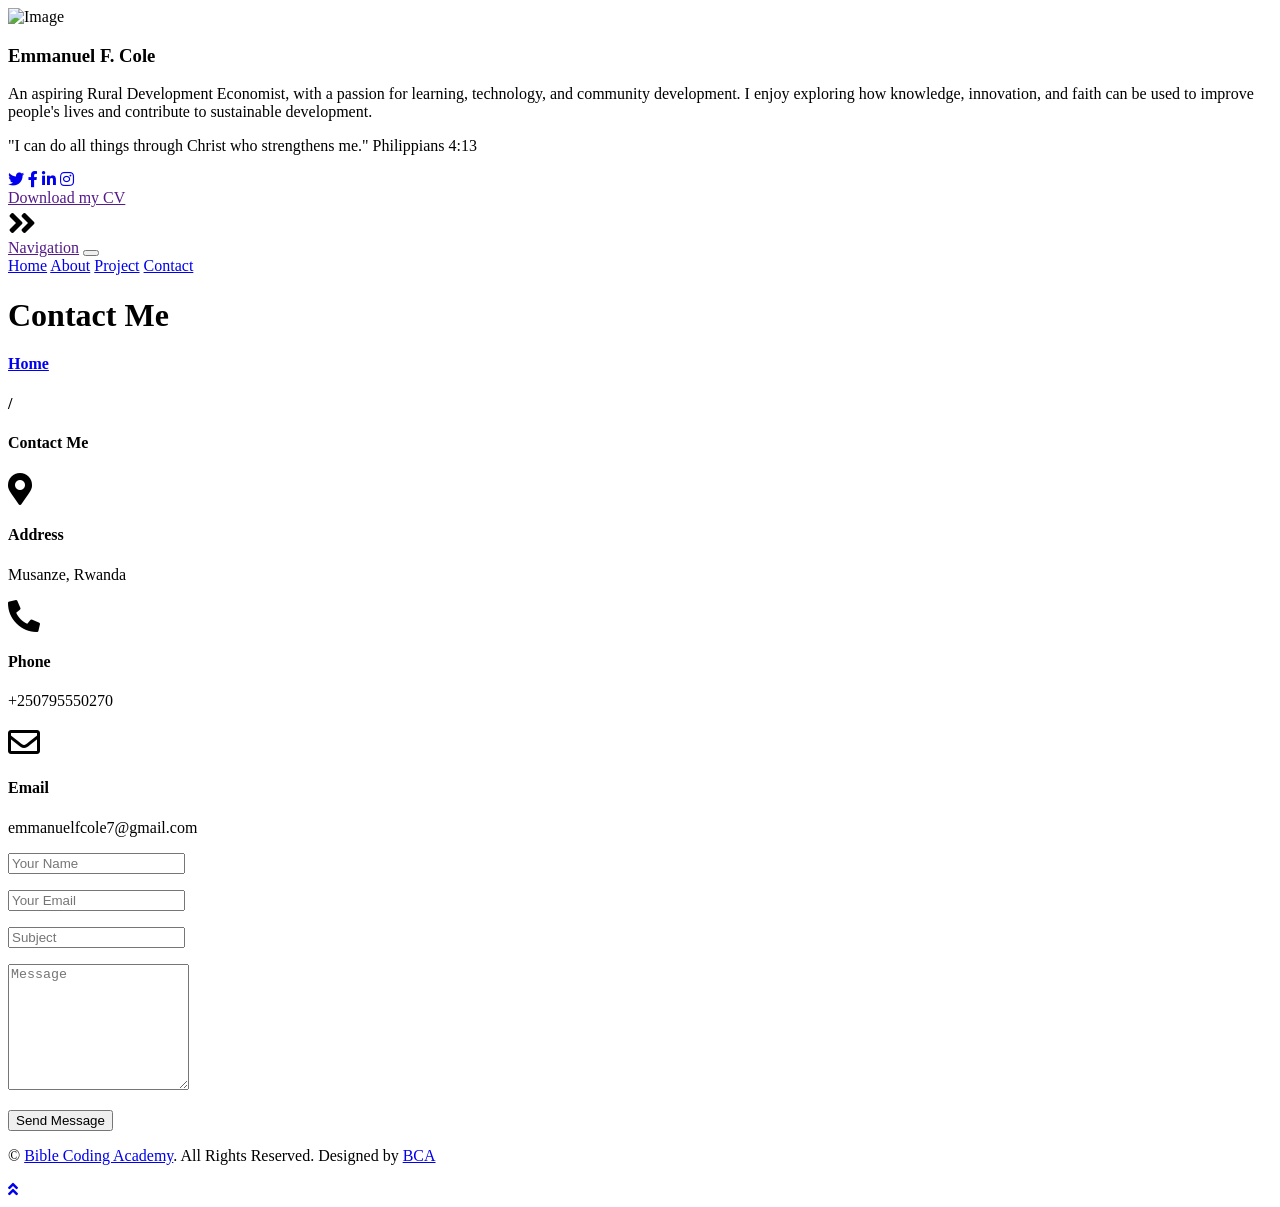
==== contact.html @ 998f14b0 "Add files via upload" ====
<!DOCTYPE html>
<html lang="en">
    <head>
        <meta charset="utf-8">
        <title>Emmanuel F.Cole</title>
        <meta content="width=device-width, initial-scale=1.0" name="viewport">
        <meta content="Free Website Template" name="keywords">
        <meta content="Free Website Template" name="description">

        <!-- Favicon -->
        <link href="img/favicon.ico" rel="icon">

        <!-- Google Fonts -->
        <link href="https://fonts.googleapis.com/css2?family=Open+Sans:300;400;600;700;800&display=swap" rel="stylesheet">

        <!-- Font Awesome -->
        <link href="https://cdnjs.cloudflare.com/ajax/libs/font-awesome/5.10.0/css/all.min.css" rel="stylesheet">

        <!-- Customized Bootstrap Stylesheet -->
        <link href="css/style.css" rel="stylesheet">
    </head>

    <body>
        <div class="wrapper">
            <div class="sidebar">
                <div class="sidebar-text d-flex flex-column h-100 justify-content-center text-center">
                    <img class="mx-auto d-block w-75 bg-primary img-fluid rounded-circle mb-4 p-3" src="img/profile1.png" alt="Image">
                    <h3 class="font-weight-bold">Emmanuel F. Cole </h3>
                    <p class="mb-4">
                        An aspiring Rural Development Economist, with a passion for learning, technology, and community development. 
                        I enjoy exploring how knowledge, innovation, and faith can be used to improve people's lives and contribute to sustainable development.
                    </p>
                    <p>"I can do all things through Christ who strengthens me."  Philippians 4:13</p>
 <div class="d-flex justify-content-center mb-5">
                        <a class="btn btn-outline-primary mr-2" href="#"><i class="fab fa-twitter"></i></a>
                        <a class="btn btn-outline-primary mr-2" href="#"><i class="fab fa-facebook-f"></i></a>
                        <a class="btn btn-outline-primary mr-2" href="#"><i class="fab fa-linkedin-in"></i></a>
                        <a class="btn btn-outline-primary mr-2" href="#"><i class="fab fa-instagram"></i></a>
                    </div>
                    <a href="" class="btn btn-lg btn-block btn-primary mt-auto">Download my CV</a>
                </div>
                <div class="sidebar-icon d-flex flex-column h-100 justify-content-center text-right">
                    <i class="fas fa-2x fa-angle-double-right text-primary"></i>
                </div>
            </div>        
            <div class="content">
            <!-- Navbar Start -->
            <div class="container p-0">
                <nav class="navbar navbar-expand-lg bg-secondary navbar-dark">
                    <a href="" class="navbar-brand d-block d-lg-none">Navigation</a>
                    <button type="button" class="navbar-toggler" data-toggle="collapse" data-target="#navbarCollapse">
                        <span class="navbar-toggler-icon"></span>
                    </button>
                    <div class="collapse navbar-collapse justify-content-between" id="navbarCollapse">
                        <div class="navbar-nav m-auto">
                            <a href="index.html" class="nav-item nav-link" onclick="showSection('Home')">Home</a>
                            <a href="about.html" class="nav-item nav-link active" onclick="showSection('About')">About</a>
                            <a href="project.html" class="nav-item nav-link" onclick="showSection('Project')">Project</a>
                            <a href="contact.html" class="nav-item nav-link" onclick="showSection('Contact')">Contact</a>
                        </div>
                    </div>
                </nav>
            </div>
            <!-- Navbar End -->

            <!-- Page Header Start -->
            <div class="container py-5 px-2 bg-primary">
                <div class="row py-5 px-4">
                    <div class="col-sm-6 text-center text-md-left">
                        <h1 class="mb-3 mb-md-0 text-white text-uppercase font-weight-bold">Contact Me</h1>
                    </div>
                    <div class="col-sm-6 text-center text-md-right">
                        <div class="d-inline-flex pt-2">
                            <h4 class="m-0 text-white"><a class="text-white" href="https://biblecodingacademy.org">Home</a></h4>
                            <h4 class="m-0 text-white px-2">/</h4>
                            <h4 class="m-0 text-white">Contact Me</h4>
                        </div>
                    </div>
                </div>
            </div>
            <!-- Page Header End -->


            <!-- Contact Start -->
            <div class="container bg-white pt-5">
                <div class="row px-3 pb-2">
                    <div class="col-sm-4 text-center mb-3">
                        <i class="fa fa-2x fa-map-marker-alt mb-3 text-primary"></i>
                        <h4 class="font-weight-bold">Address</h4>
                        <p>Musanze, Rwanda</p>
                    </div>
                    <div class="col-sm-4 text-center mb-3">
                        <i class="fa fa-2x fa-phone-alt mb-3 text-primary"></i>
                        <h4 class="font-weight-bold">Phone</h4>
                        <p>+250795550270</p>
                    </div>
                    <div class="col-sm-4 text-center mb-3">
                        <i class="far fa-2x fa-envelope mb-3 text-primary"></i>
                        <h4 class="font-weight-bold">Email</h4>
                        <p>emmanuelfcole7@gmail.com</p>
                    </div>
                </div>
                <div class="col-md-12 pb-5">
                    <div class="contact-form">
                        <div id="success"></div>
                        <form name="sentMessage" id="contactForm" novalidate="novalidate">
                            <div class="control-group">
                                <input type="text" class="form-control" id="name" placeholder="Your Name" required="required" data-validation-required-message="Please enter your name" />
                                <p class="help-block text-danger"></p>
                            </div>
                            <div class="control-group">
                                <input type="email" class="form-control" id="email" placeholder="Your Email" required="required" data-validation-required-message="Please enter your email" />
                                <p class="help-block text-danger"></p>
                            </div>
                            <div class="control-group">
                                <input type="text" class="form-control" id="subject" placeholder="Subject" required="required" data-validation-required-message="Please enter a subject" />
                                <p class="help-block text-danger"></p>
                            </div>
                            <div class="control-group">
                                <textarea class="form-control" rows="8" id="message" placeholder="Message" required="required" data-validation-required-message="Please enter your message"></textarea>
                                <p class="help-block text-danger"></p>
                            </div>
                            <div>
                                <button class="btn btn-primary" type="submit" id="sendMessageButton">Send Message</button>
                            </div>
                        </form>
                    </div>
                </div>
            </div>
            <!-- Contact End -->


                <!-- Footer Start -->
                <div class="container py-4 bg-secondary text-center">
                    <p class="m-0 text-white">
                        &copy; <a class="text-white font-weight-bold" href="https://biblecodingacademy.org">Bible Coding Academy</a>. All Rights Reserved. Designed by <a class="text-white font-weight-bold" href="https://biblecodingacademy.org">BCA</a>
                    </p>
                </div>
                <!-- Footer End -->
        </div>
    </div>

    <!-- Back to Top -->
    <a href="#" class="back-to-top"><i class="fa fa-angle-double-up"></i></a>

    <!-- JavaScript Libraries -->
    <script src="https://code.jquery.com/jquery-3.4.1.min.js"></script>
    <script src="https://stackpath.bootstrapcdn.com/bootstrap/4.4.1/js/bootstrap.bundle.min.js"></script>
    <script src="lib/easing/easing.min.js"></script>
    <script src="lib/waypoints/waypoints.min.js"></script>

    <!-- Contact Javascript File -->
    <script src="mail/jqBootstrapValidation.min.js"></script>
    <script src="mail/contact.js"></script>

    <!-- Template Javascript -->
    <script src="js/main.js"></script>
        <script>
            function showSection(section) {
                alert("You are now opening the " + section + " section.");                
            }
        </script>
</body>
</html>
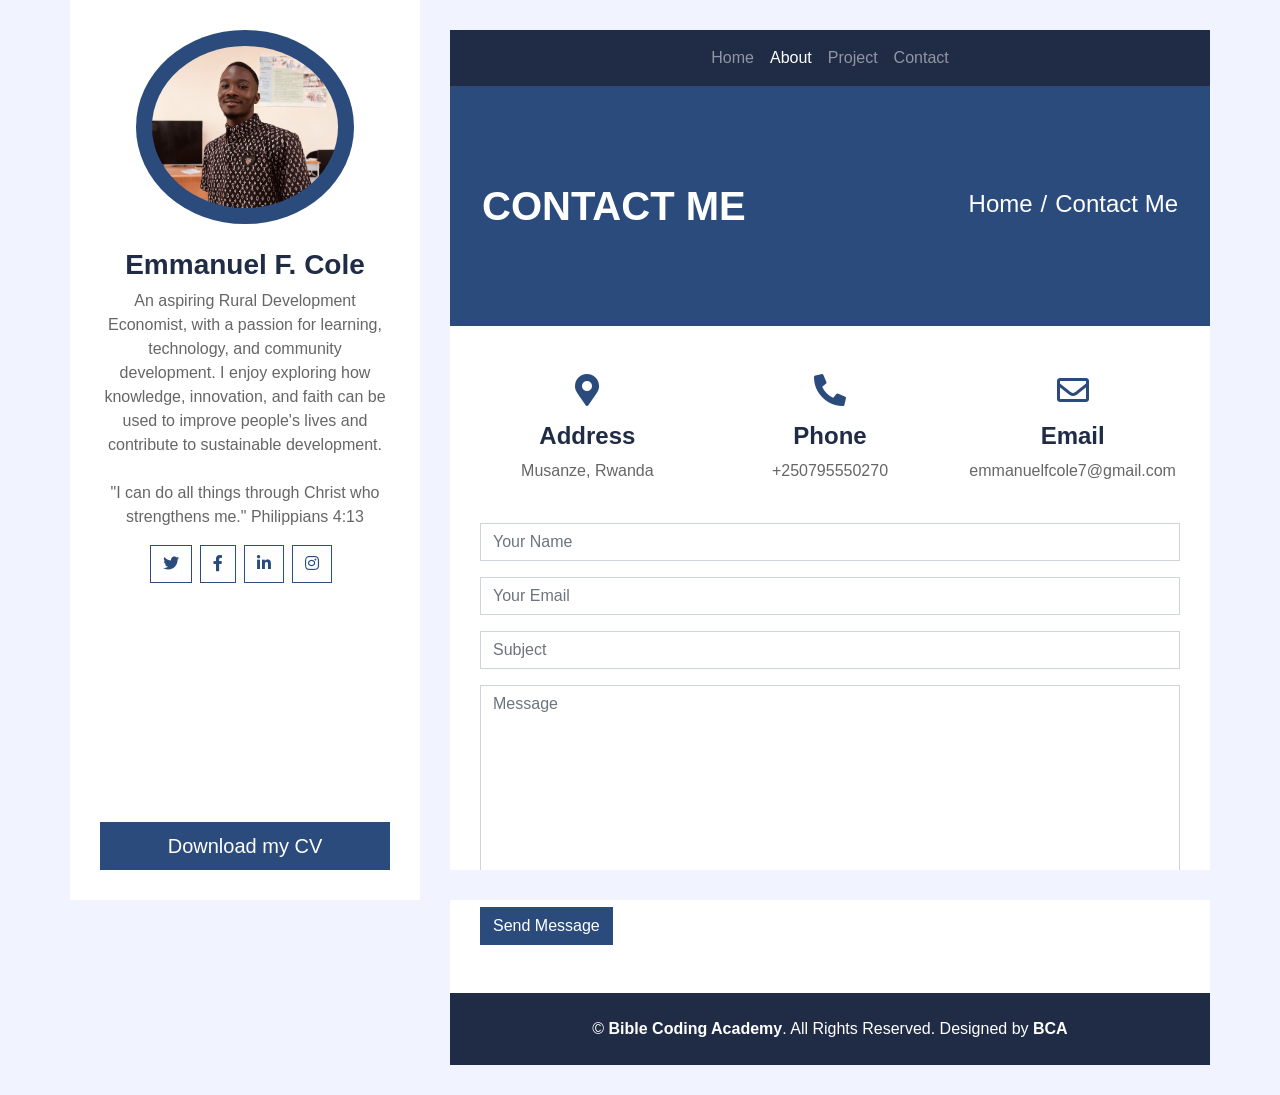
==== commit 915fff5f: "Update contact.html" ====
--- a/contact.html
+++ b/contact.html
@@ -2,7 +2,7 @@
 <html lang="en">
     <head>
         <meta charset="utf-8">
-        <title>Emmanuel F.Cole</title>
+        <title>CONTACT | Emmanuel F.Cole</title>
         <meta content="width=device-width, initial-scale=1.0" name="viewport">
         <meta content="Free Website Template" name="keywords">
         <meta content="Free Website Template" name="description">
@@ -161,4 +161,4 @@
             }
         </script>
 </body>
-</html>+</html>
--- a/css/style.css
+++ b/css/style.css
@@ -0,0 +1,9875 @@
+@charset "UTF-8";
+/******* Bootstrap Theming ********/
+/*!
+ * Bootstrap v4.5.3 (https://getbootstrap.com/)
+ * Copyright 2011-2020 The Bootstrap Authors
+ * Copyright 2011-2020 Twitter, Inc.
+ * Licensed under MIT (https://github.com/twbs/bootstrap/blob/main/LICENSE)
+ */
+:root {
+  --blue: #007bff;
+  --indigo: #6610f2;
+  --purple: #6f42c1;
+  --pink: #e83e8c;
+  --red: #dc3545;
+  --orange: #fd7e14;
+  --yellow: #ffc107;
+  --green: #28a745;
+  --teal: #20c997;
+  --cyan: #17a2b8;
+  --white: #fff;
+  --gray: #6c757d;
+  --gray-dark: #343a40;
+  --primary: #2A4B7C;
+  --secondary: #202C45;
+  --success: #28a745;
+  --info: #17a2b8;
+  --warning: #ffc107;
+  --danger: #dc3545;
+  --light: #f1f3ff;
+  --dark: #343a40;
+  --breakpoint-xs: 0;
+  --breakpoint-sm: 576px;
+  --breakpoint-md: 768px;
+  --breakpoint-lg: 992px;
+  --breakpoint-xl: 1200px;
+  --font-family-sans-serif: -apple-system, BlinkMacSystemFont, "Segoe UI", Roboto, "Helvetica Neue", Arial, "Noto Sans", sans-serif, "Apple Color Emoji", "Segoe UI Emoji", "Segoe UI Symbol", "Noto Color Emoji";
+  --font-family-monospace: SFMono-Regular, Menlo, Monaco, Consolas, "Liberation Mono", "Courier New", monospace;
+}
+
+*,
+*::before,
+*::after {
+  box-sizing: border-box;
+}
+
+html {
+  font-family: sans-serif;
+  line-height: 1.15;
+  -webkit-text-size-adjust: 100%;
+  -webkit-tap-highlight-color: rgba(0, 0, 0, 0);
+}
+
+article, aside, figcaption, figure, footer, header, hgroup, main, nav, section {
+  display: block;
+}
+
+body {
+  margin: 0;
+  font-family: "Open Sans", sans-serif;
+  font-size: 1rem;
+  font-weight: 400;
+  line-height: 1.5;
+  color: #666666;
+  text-align: left;
+  background-color: #f1f3ff;
+}
+
+[tabindex="-1"]:focus:not(:focus-visible) {
+  outline: 0 !important;
+}
+
+hr {
+  box-sizing: content-box;
+  height: 0;
+  overflow: visible;
+}
+
+h1, h2, h3, h4, h5, h6 {
+  margin-top: 0;
+  margin-bottom: 0.5rem;
+}
+
+p {
+  margin-top: 0;
+  margin-bottom: 1rem;
+}
+
+abbr[title],
+abbr[data-original-title] {
+  text-decoration: underline;
+  text-decoration: underline dotted;
+  cursor: help;
+  border-bottom: 0;
+  text-decoration-skip-ink: none;
+}
+
+address {
+  margin-bottom: 1rem;
+  font-style: normal;
+  line-height: inherit;
+}
+
+ol,
+ul,
+dl {
+  margin-top: 0;
+  margin-bottom: 1rem;
+}
+
+ol ol,
+ul ul,
+ol ul,
+ul ol {
+  margin-bottom: 0;
+}
+
+dt {
+  font-weight: 700;
+}
+
+dd {
+  margin-bottom: 0.5rem;
+  margin-left: 0;
+}
+
+blockquote {
+  margin: 0 0 1rem;
+}
+
+b,
+strong {
+  font-weight: bolder;
+}
+
+small {
+  font-size: 80%;
+}
+
+sub,
+sup {
+  position: relative;
+  font-size: 75%;
+  line-height: 0;
+  vertical-align: baseline;
+}
+
+sub {
+  bottom: -0.25em;
+}
+
+sup {
+  top: -0.5em;
+}
+
+a {
+  color: #2A4B7C;
+  text-decoration: none;
+  background-color: transparent;
+}
+a:hover {
+  color: #172843;
+  text-decoration: underline;
+}
+
+a:not([href]):not([class]) {
+  color: inherit;
+  text-decoration: none;
+}
+a:not([href]):not([class]):hover {
+  color: inherit;
+  text-decoration: none;
+}
+
+pre,
+code,
+kbd,
+samp {
+  font-family: SFMono-Regular, Menlo, Monaco, Consolas, "Liberation Mono", "Courier New", monospace;
+  font-size: 1em;
+}
+
+pre {
+  margin-top: 0;
+  margin-bottom: 1rem;
+  overflow: auto;
+  -ms-overflow-style: scrollbar;
+}
+
+figure {
+  margin: 0 0 1rem;
+}
+
+img {
+  vertical-align: middle;
+  border-style: none;
+}
+
+svg {
+  overflow: hidden;
+  vertical-align: middle;
+}
+
+table {
+  border-collapse: collapse;
+}
+
+caption {
+  padding-top: 0.75rem;
+  padding-bottom: 0.75rem;
+  color: #6c757d;
+  text-align: left;
+  caption-side: bottom;
+}
+
+th {
+  text-align: inherit;
+  text-align: -webkit-match-parent;
+}
+
+label {
+  display: inline-block;
+  margin-bottom: 0.5rem;
+}
+
+button {
+  border-radius: 0;
+}
+
+button:focus {
+  outline: 1px dotted;
+  outline: 5px auto -webkit-focus-ring-color;
+}
+
+input,
+button,
+select,
+optgroup,
+textarea {
+  margin: 0;
+  font-family: inherit;
+  font-size: inherit;
+  line-height: inherit;
+}
+
+button,
+input {
+  overflow: visible;
+}
+
+button,
+select {
+  text-transform: none;
+}
+
+[role=button] {
+  cursor: pointer;
+}
+
+select {
+  word-wrap: normal;
+}
+
+button,
+[type=button],
+[type=reset],
+[type=submit] {
+  -webkit-appearance: button;
+}
+
+button:not(:disabled),
+[type=button]:not(:disabled),
+[type=reset]:not(:disabled),
+[type=submit]:not(:disabled) {
+  cursor: pointer;
+}
+
+button::-moz-focus-inner,
+[type=button]::-moz-focus-inner,
+[type=reset]::-moz-focus-inner,
+[type=submit]::-moz-focus-inner {
+  padding: 0;
+  border-style: none;
+}
+
+input[type=radio],
+input[type=checkbox] {
+  box-sizing: border-box;
+  padding: 0;
+}
+
+textarea {
+  overflow: auto;
+  resize: vertical;
+}
+
+fieldset {
+  min-width: 0;
+  padding: 0;
+  margin: 0;
+  border: 0;
+}
+
+legend {
+  display: block;
+  width: 100%;
+  max-width: 100%;
+  padding: 0;
+  margin-bottom: 0.5rem;
+  font-size: 1.5rem;
+  line-height: inherit;
+  color: inherit;
+  white-space: normal;
+}
+
+progress {
+  vertical-align: baseline;
+}
+
+[type=number]::-webkit-inner-spin-button,
+[type=number]::-webkit-outer-spin-button {
+  height: auto;
+}
+
+[type=search] {
+  outline-offset: -2px;
+  -webkit-appearance: none;
+}
+
+[type=search]::-webkit-search-decoration {
+  -webkit-appearance: none;
+}
+
+::-webkit-file-upload-button {
+  font: inherit;
+  -webkit-appearance: button;
+}
+
+output {
+  display: inline-block;
+}
+
+summary {
+  display: list-item;
+  cursor: pointer;
+}
+
+template {
+  display: none;
+}
+
+[hidden] {
+  display: none !important;
+}
+
+h1, h2, h3, h4, h5, h6,
+.h1, .h2, .h3, .h4, .h5, .h6 {
+  margin-bottom: 0.5rem;
+  font-weight: 500;
+  line-height: 1.2;
+  color: #202C45;
+}
+
+h1, .h1 {
+  font-size: 2.5rem;
+}
+
+h2, .h2 {
+  font-size: 2rem;
+}
+
+h3, .h3 {
+  font-size: 1.75rem;
+}
+
+h4, .h4 {
+  font-size: 1.5rem;
+}
+
+h5, .h5 {
+  font-size: 1.25rem;
+}
+
+h6, .h6 {
+  font-size: 1rem;
+}
+
+.lead {
+  font-size: 1.25rem;
+  font-weight: 300;
+}
+
+.display-1 {
+  font-size: 6rem;
+  font-weight: 300;
+  line-height: 1.2;
+}
+
+.display-2 {
+  font-size: 5.5rem;
+  font-weight: 300;
+  line-height: 1.2;
+}
+
+.display-3 {
+  font-size: 4.5rem;
+  font-weight: 300;
+  line-height: 1.2;
+}
+
+.display-4 {
+  font-size: 3.5rem;
+  font-weight: 300;
+  line-height: 1.2;
+}
+
+hr {
+  margin-top: 1rem;
+  margin-bottom: 1rem;
+  border: 0;
+  border-top: 1px solid rgba(0, 0, 0, 0.1);
+}
+
+small,
+.small {
+  font-size: 80%;
+  font-weight: 400;
+}
+
+mark,
+.mark {
+  padding: 0.2em;
+  background-color: #fcf8e3;
+}
+
+.list-unstyled {
+  padding-left: 0;
+  list-style: none;
+}
+
+.list-inline {
+  padding-left: 0;
+  list-style: none;
+}
+
+.list-inline-item {
+  display: inline-block;
+}
+.list-inline-item:not(:last-child) {
+  margin-right: 0.5rem;
+}
+
+.initialism {
+  font-size: 90%;
+  text-transform: uppercase;
+}
+
+.blockquote {
+  margin-bottom: 1rem;
+  font-size: 1.25rem;
+}
+
+.blockquote-footer {
+  display: block;
+  font-size: 80%;
+  color: #6c757d;
+}
+.blockquote-footer::before {
+  content: "— ";
+}
+
+.img-fluid {
+  max-width: 100%;
+  height: auto;
+}
+
+.img-thumbnail {
+  padding: 0.25rem;
+  background-color: #f1f3ff;
+  border: 1px solid #dee2e6;
+  max-width: 100%;
+  height: auto;
+}
+
+.figure {
+  display: inline-block;
+}
+
+.figure-img {
+  margin-bottom: 0.5rem;
+  line-height: 1;
+}
+
+.figure-caption {
+  font-size: 90%;
+  color: #6c757d;
+}
+
+code {
+  font-size: 87.5%;
+  color: #e83e8c;
+  word-wrap: break-word;
+}
+a > code {
+  color: inherit;
+}
+
+kbd {
+  padding: 0.2rem 0.4rem;
+  font-size: 87.5%;
+  color: #fff;
+  background-color: #212529;
+}
+kbd kbd {
+  padding: 0;
+  font-size: 100%;
+  font-weight: 700;
+}
+
+pre {
+  display: block;
+  font-size: 87.5%;
+  color: #212529;
+}
+pre code {
+  font-size: inherit;
+  color: inherit;
+  word-break: normal;
+}
+
+.pre-scrollable {
+  max-height: 340px;
+  overflow-y: scroll;
+}
+
+.container,
+.container-fluid,
+.container-xl,
+.container-lg,
+.container-md,
+.container-sm {
+  width: 100%;
+  padding-right: 15px;
+  padding-left: 15px;
+  margin-right: auto;
+  margin-left: auto;
+}
+
+@media (min-width: 576px) {
+  .container-sm, .container {
+    max-width: 540px;
+  }
+}
+@media (min-width: 768px) {
+  .container-md, .container-sm, .container {
+    max-width: 720px;
+  }
+}
+@media (min-width: 992px) {
+  .container-lg, .container-md, .container-sm, .container {
+    max-width: 960px;
+  }
+}
+@media (min-width: 1200px) {
+  .container-xl, .container-lg, .container-md, .container-sm, .container {
+    max-width: 1140px;
+  }
+}
+.row {
+  display: flex;
+  flex-wrap: wrap;
+  margin-right: -15px;
+  margin-left: -15px;
+}
+
+.no-gutters {
+  margin-right: 0;
+  margin-left: 0;
+}
+.no-gutters > .col,
+.no-gutters > [class*=col-] {
+  padding-right: 0;
+  padding-left: 0;
+}
+
+.col-xl,
+.col-xl-auto, .col-xl-12, .col-xl-11, .col-xl-10, .col-xl-9, .col-xl-8, .col-xl-7, .col-xl-6, .col-xl-5, .col-xl-4, .col-xl-3, .col-xl-2, .col-xl-1, .col-lg,
+.col-lg-auto, .col-lg-12, .col-lg-11, .col-lg-10, .col-lg-9, .col-lg-8, .col-lg-7, .col-lg-6, .col-lg-5, .col-lg-4, .col-lg-3, .col-lg-2, .col-lg-1, .col-md,
+.col-md-auto, .col-md-12, .col-md-11, .col-md-10, .col-md-9, .col-md-8, .col-md-7, .col-md-6, .col-md-5, .col-md-4, .col-md-3, .col-md-2, .col-md-1, .col-sm,
+.col-sm-auto, .col-sm-12, .col-sm-11, .col-sm-10, .col-sm-9, .col-sm-8, .col-sm-7, .col-sm-6, .col-sm-5, .col-sm-4, .col-sm-3, .col-sm-2, .col-sm-1, .col,
+.col-auto, .col-12, .col-11, .col-10, .col-9, .col-8, .col-7, .col-6, .col-5, .col-4, .col-3, .col-2, .col-1 {
+  position: relative;
+  width: 100%;
+  padding-right: 15px;
+  padding-left: 15px;
+}
+
+.col {
+  flex-basis: 0;
+  flex-grow: 1;
+  max-width: 100%;
+}
+
+.row-cols-1 > * {
+  flex: 0 0 100%;
+  max-width: 100%;
+}
+
+.row-cols-2 > * {
+  flex: 0 0 50%;
+  max-width: 50%;
+}
+
+.row-cols-3 > * {
+  flex: 0 0 33.3333333333%;
+  max-width: 33.3333333333%;
+}
+
+.row-cols-4 > * {
+  flex: 0 0 25%;
+  max-width: 25%;
+}
+
+.row-cols-5 > * {
+  flex: 0 0 20%;
+  max-width: 20%;
+}
+
+.row-cols-6 > * {
+  flex: 0 0 16.6666666667%;
+  max-width: 16.6666666667%;
+}
+
+.col-auto {
+  flex: 0 0 auto;
+  width: auto;
+  max-width: 100%;
+}
+
+.col-1 {
+  flex: 0 0 8.3333333333%;
+  max-width: 8.3333333333%;
+}
+
+.col-2 {
+  flex: 0 0 16.6666666667%;
+  max-width: 16.6666666667%;
+}
+
+.col-3 {
+  flex: 0 0 25%;
+  max-width: 25%;
+}
+
+.col-4 {
+  flex: 0 0 33.3333333333%;
+  max-width: 33.3333333333%;
+}
+
+.col-5 {
+  flex: 0 0 41.6666666667%;
+  max-width: 41.6666666667%;
+}
+
+.col-6 {
+  flex: 0 0 50%;
+  max-width: 50%;
+}
+
+.col-7 {
+  flex: 0 0 58.3333333333%;
+  max-width: 58.3333333333%;
+}
+
+.col-8 {
+  flex: 0 0 66.6666666667%;
+  max-width: 66.6666666667%;
+}
+
+.col-9 {
+  flex: 0 0 75%;
+  max-width: 75%;
+}
+
+.col-10 {
+  flex: 0 0 83.3333333333%;
+  max-width: 83.3333333333%;
+}
+
+.col-11 {
+  flex: 0 0 91.6666666667%;
+  max-width: 91.6666666667%;
+}
+
+.col-12 {
+  flex: 0 0 100%;
+  max-width: 100%;
+}
+
+.order-first {
+  order: -1;
+}
+
+.order-last {
+  order: 13;
+}
+
+.order-0 {
+  order: 0;
+}
+
+.order-1 {
+  order: 1;
+}
+
+.order-2 {
+  order: 2;
+}
+
+.order-3 {
+  order: 3;
+}
+
+.order-4 {
+  order: 4;
+}
+
+.order-5 {
+  order: 5;
+}
+
+.order-6 {
+  order: 6;
+}
+
+.order-7 {
+  order: 7;
+}
+
+.order-8 {
+  order: 8;
+}
+
+.order-9 {
+  order: 9;
+}
+
+.order-10 {
+  order: 10;
+}
+
+.order-11 {
+  order: 11;
+}
+
+.order-12 {
+  order: 12;
+}
+
+.offset-1 {
+  margin-left: 8.3333333333%;
+}
+
+.offset-2 {
+  margin-left: 16.6666666667%;
+}
+
+.offset-3 {
+  margin-left: 25%;
+}
+
+.offset-4 {
+  margin-left: 33.3333333333%;
+}
+
+.offset-5 {
+  margin-left: 41.6666666667%;
+}
+
+.offset-6 {
+  margin-left: 50%;
+}
+
+.offset-7 {
+  margin-left: 58.3333333333%;
+}
+
+.offset-8 {
+  margin-left: 66.6666666667%;
+}
+
+.offset-9 {
+  margin-left: 75%;
+}
+
+.offset-10 {
+  margin-left: 83.3333333333%;
+}
+
+.offset-11 {
+  margin-left: 91.6666666667%;
+}
+
+@media (min-width: 576px) {
+  .col-sm {
+    flex-basis: 0;
+    flex-grow: 1;
+    max-width: 100%;
+  }
+
+  .row-cols-sm-1 > * {
+    flex: 0 0 100%;
+    max-width: 100%;
+  }
+
+  .row-cols-sm-2 > * {
+    flex: 0 0 50%;
+    max-width: 50%;
+  }
+
+  .row-cols-sm-3 > * {
+    flex: 0 0 33.3333333333%;
+    max-width: 33.3333333333%;
+  }
+
+  .row-cols-sm-4 > * {
+    flex: 0 0 25%;
+    max-width: 25%;
+  }
+
+  .row-cols-sm-5 > * {
+    flex: 0 0 20%;
+    max-width: 20%;
+  }
+
+  .row-cols-sm-6 > * {
+    flex: 0 0 16.6666666667%;
+    max-width: 16.6666666667%;
+  }
+
+  .col-sm-auto {
+    flex: 0 0 auto;
+    width: auto;
+    max-width: 100%;
+  }
+
+  .col-sm-1 {
+    flex: 0 0 8.3333333333%;
+    max-width: 8.3333333333%;
+  }
+
+  .col-sm-2 {
+    flex: 0 0 16.6666666667%;
+    max-width: 16.6666666667%;
+  }
+
+  .col-sm-3 {
+    flex: 0 0 25%;
+    max-width: 25%;
+  }
+
+  .col-sm-4 {
+    flex: 0 0 33.3333333333%;
+    max-width: 33.3333333333%;
+  }
+
+  .col-sm-5 {
+    flex: 0 0 41.6666666667%;
+    max-width: 41.6666666667%;
+  }
+
+  .col-sm-6 {
+    flex: 0 0 50%;
+    max-width: 50%;
+  }
+
+  .col-sm-7 {
+    flex: 0 0 58.3333333333%;
+    max-width: 58.3333333333%;
+  }
+
+  .col-sm-8 {
+    flex: 0 0 66.6666666667%;
+    max-width: 66.6666666667%;
+  }
+
+  .col-sm-9 {
+    flex: 0 0 75%;
+    max-width: 75%;
+  }
+
+  .col-sm-10 {
+    flex: 0 0 83.3333333333%;
+    max-width: 83.3333333333%;
+  }
+
+  .col-sm-11 {
+    flex: 0 0 91.6666666667%;
+    max-width: 91.6666666667%;
+  }
+
+  .col-sm-12 {
+    flex: 0 0 100%;
+    max-width: 100%;
+  }
+
+  .order-sm-first {
+    order: -1;
+  }
+
+  .order-sm-last {
+    order: 13;
+  }
+
+  .order-sm-0 {
+    order: 0;
+  }
+
+  .order-sm-1 {
+    order: 1;
+  }
+
+  .order-sm-2 {
+    order: 2;
+  }
+
+  .order-sm-3 {
+    order: 3;
+  }
+
+  .order-sm-4 {
+    order: 4;
+  }
+
+  .order-sm-5 {
+    order: 5;
+  }
+
+  .order-sm-6 {
+    order: 6;
+  }
+
+  .order-sm-7 {
+    order: 7;
+  }
+
+  .order-sm-8 {
+    order: 8;
+  }
+
+  .order-sm-9 {
+    order: 9;
+  }
+
+  .order-sm-10 {
+    order: 10;
+  }
+
+  .order-sm-11 {
+    order: 11;
+  }
+
+  .order-sm-12 {
+    order: 12;
+  }
+
+  .offset-sm-0 {
+    margin-left: 0;
+  }
+
+  .offset-sm-1 {
+    margin-left: 8.3333333333%;
+  }
+
+  .offset-sm-2 {
+    margin-left: 16.6666666667%;
+  }
+
+  .offset-sm-3 {
+    margin-left: 25%;
+  }
+
+  .offset-sm-4 {
+    margin-left: 33.3333333333%;
+  }
+
+  .offset-sm-5 {
+    margin-left: 41.6666666667%;
+  }
+
+  .offset-sm-6 {
+    margin-left: 50%;
+  }
+
+  .offset-sm-7 {
+    margin-left: 58.3333333333%;
+  }
+
+  .offset-sm-8 {
+    margin-left: 66.6666666667%;
+  }
+
+  .offset-sm-9 {
+    margin-left: 75%;
+  }
+
+  .offset-sm-10 {
+    margin-left: 83.3333333333%;
+  }
+
+  .offset-sm-11 {
+    margin-left: 91.6666666667%;
+  }
+}
+@media (min-width: 768px) {
+  .col-md {
+    flex-basis: 0;
+    flex-grow: 1;
+    max-width: 100%;
+  }
+
+  .row-cols-md-1 > * {
+    flex: 0 0 100%;
+    max-width: 100%;
+  }
+
+  .row-cols-md-2 > * {
+    flex: 0 0 50%;
+    max-width: 50%;
+  }
+
+  .row-cols-md-3 > * {
+    flex: 0 0 33.3333333333%;
+    max-width: 33.3333333333%;
+  }
+
+  .row-cols-md-4 > * {
+    flex: 0 0 25%;
+    max-width: 25%;
+  }
+
+  .row-cols-md-5 > * {
+    flex: 0 0 20%;
+    max-width: 20%;
+  }
+
+  .row-cols-md-6 > * {
+    flex: 0 0 16.6666666667%;
+    max-width: 16.6666666667%;
+  }
+
+  .col-md-auto {
+    flex: 0 0 auto;
+    width: auto;
+    max-width: 100%;
+  }
+
+  .col-md-1 {
+    flex: 0 0 8.3333333333%;
+    max-width: 8.3333333333%;
+  }
+
+  .col-md-2 {
+    flex: 0 0 16.6666666667%;
+    max-width: 16.6666666667%;
+  }
+
+  .col-md-3 {
+    flex: 0 0 25%;
+    max-width: 25%;
+  }
+
+  .col-md-4 {
+    flex: 0 0 33.3333333333%;
+    max-width: 33.3333333333%;
+  }
+
+  .col-md-5 {
+    flex: 0 0 41.6666666667%;
+    max-width: 41.6666666667%;
+  }
+
+  .col-md-6 {
+    flex: 0 0 50%;
+    max-width: 50%;
+  }
+
+  .col-md-7 {
+    flex: 0 0 58.3333333333%;
+    max-width: 58.3333333333%;
+  }
+
+  .col-md-8 {
+    flex: 0 0 66.6666666667%;
+    max-width: 66.6666666667%;
+  }
+
+  .col-md-9 {
+    flex: 0 0 75%;
+    max-width: 75%;
+  }
+
+  .col-md-10 {
+    flex: 0 0 83.3333333333%;
+    max-width: 83.3333333333%;
+  }
+
+  .col-md-11 {
+    flex: 0 0 91.6666666667%;
+    max-width: 91.6666666667%;
+  }
+
+  .col-md-12 {
+    flex: 0 0 100%;
+    max-width: 100%;
+  }
+
+  .order-md-first {
+    order: -1;
+  }
+
+  .order-md-last {
+    order: 13;
+  }
+
+  .order-md-0 {
+    order: 0;
+  }
+
+  .order-md-1 {
+    order: 1;
+  }
+
+  .order-md-2 {
+    order: 2;
+  }
+
+  .order-md-3 {
+    order: 3;
+  }
+
+  .order-md-4 {
+    order: 4;
+  }
+
+  .order-md-5 {
+    order: 5;
+  }
+
+  .order-md-6 {
+    order: 6;
+  }
+
+  .order-md-7 {
+    order: 7;
+  }
+
+  .order-md-8 {
+    order: 8;
+  }
+
+  .order-md-9 {
+    order: 9;
+  }
+
+  .order-md-10 {
+    order: 10;
+  }
+
+  .order-md-11 {
+    order: 11;
+  }
+
+  .order-md-12 {
+    order: 12;
+  }
+
+  .offset-md-0 {
+    margin-left: 0;
+  }
+
+  .offset-md-1 {
+    margin-left: 8.3333333333%;
+  }
+
+  .offset-md-2 {
+    margin-left: 16.6666666667%;
+  }
+
+  .offset-md-3 {
+    margin-left: 25%;
+  }
+
+  .offset-md-4 {
+    margin-left: 33.3333333333%;
+  }
+
+  .offset-md-5 {
+    margin-left: 41.6666666667%;
+  }
+
+  .offset-md-6 {
+    margin-left: 50%;
+  }
+
+  .offset-md-7 {
+    margin-left: 58.3333333333%;
+  }
+
+  .offset-md-8 {
+    margin-left: 66.6666666667%;
+  }
+
+  .offset-md-9 {
+    margin-left: 75%;
+  }
+
+  .offset-md-10 {
+    margin-left: 83.3333333333%;
+  }
+
+  .offset-md-11 {
+    margin-left: 91.6666666667%;
+  }
+}
+@media (min-width: 992px) {
+  .col-lg {
+    flex-basis: 0;
+    flex-grow: 1;
+    max-width: 100%;
+  }
+
+  .row-cols-lg-1 > * {
+    flex: 0 0 100%;
+    max-width: 100%;
+  }
+
+  .row-cols-lg-2 > * {
+    flex: 0 0 50%;
+    max-width: 50%;
+  }
+
+  .row-cols-lg-3 > * {
+    flex: 0 0 33.3333333333%;
+    max-width: 33.3333333333%;
+  }
+
+  .row-cols-lg-4 > * {
+    flex: 0 0 25%;
+    max-width: 25%;
+  }
+
+  .row-cols-lg-5 > * {
+    flex: 0 0 20%;
+    max-width: 20%;
+  }
+
+  .row-cols-lg-6 > * {
+    flex: 0 0 16.6666666667%;
+    max-width: 16.6666666667%;
+  }
+
+  .col-lg-auto {
+    flex: 0 0 auto;
+    width: auto;
+    max-width: 100%;
+  }
+
+  .col-lg-1 {
+    flex: 0 0 8.3333333333%;
+    max-width: 8.3333333333%;
+  }
+
+  .col-lg-2 {
+    flex: 0 0 16.6666666667%;
+    max-width: 16.6666666667%;
+  }
+
+  .col-lg-3 {
+    flex: 0 0 25%;
+    max-width: 25%;
+  }
+
+  .col-lg-4 {
+    flex: 0 0 33.3333333333%;
+    max-width: 33.3333333333%;
+  }
+
+  .col-lg-5 {
+    flex: 0 0 41.6666666667%;
+    max-width: 41.6666666667%;
+  }
+
+  .col-lg-6 {
+    flex: 0 0 50%;
+    max-width: 50%;
+  }
+
+  .col-lg-7 {
+    flex: 0 0 58.3333333333%;
+    max-width: 58.3333333333%;
+  }
+
+  .col-lg-8 {
+    flex: 0 0 66.6666666667%;
+    max-width: 66.6666666667%;
+  }
+
+  .col-lg-9 {
+    flex: 0 0 75%;
+    max-width: 75%;
+  }
+
+  .col-lg-10 {
+    flex: 0 0 83.3333333333%;
+    max-width: 83.3333333333%;
+  }
+
+  .col-lg-11 {
+    flex: 0 0 91.6666666667%;
+    max-width: 91.6666666667%;
+  }
+
+  .col-lg-12 {
+    flex: 0 0 100%;
+    max-width: 100%;
+  }
+
+  .order-lg-first {
+    order: -1;
+  }
+
+  .order-lg-last {
+    order: 13;
+  }
+
+  .order-lg-0 {
+    order: 0;
+  }
+
+  .order-lg-1 {
+    order: 1;
+  }
+
+  .order-lg-2 {
+    order: 2;
+  }
+
+  .order-lg-3 {
+    order: 3;
+  }
+
+  .order-lg-4 {
+    order: 4;
+  }
+
+  .order-lg-5 {
+    order: 5;
+  }
+
+  .order-lg-6 {
+    order: 6;
+  }
+
+  .order-lg-7 {
+    order: 7;
+  }
+
+  .order-lg-8 {
+    order: 8;
+  }
+
+  .order-lg-9 {
+    order: 9;
+  }
+
+  .order-lg-10 {
+    order: 10;
+  }
+
+  .order-lg-11 {
+    order: 11;
+  }
+
+  .order-lg-12 {
+    order: 12;
+  }
+
+  .offset-lg-0 {
+    margin-left: 0;
+  }
+
+  .offset-lg-1 {
+    margin-left: 8.3333333333%;
+  }
+
+  .offset-lg-2 {
+    margin-left: 16.6666666667%;
+  }
+
+  .offset-lg-3 {
+    margin-left: 25%;
+  }
+
+  .offset-lg-4 {
+    margin-left: 33.3333333333%;
+  }
+
+  .offset-lg-5 {
+    margin-left: 41.6666666667%;
+  }
+
+  .offset-lg-6 {
+    margin-left: 50%;
+  }
+
+  .offset-lg-7 {
+    margin-left: 58.3333333333%;
+  }
+
+  .offset-lg-8 {
+    margin-left: 66.6666666667%;
+  }
+
+  .offset-lg-9 {
+    margin-left: 75%;
+  }
+
+  .offset-lg-10 {
+    margin-left: 83.3333333333%;
+  }
+
+  .offset-lg-11 {
+    margin-left: 91.6666666667%;
+  }
+}
+@media (min-width: 1200px) {
+  .col-xl {
+    flex-basis: 0;
+    flex-grow: 1;
+    max-width: 100%;
+  }
+
+  .row-cols-xl-1 > * {
+    flex: 0 0 100%;
+    max-width: 100%;
+  }
+
+  .row-cols-xl-2 > * {
+    flex: 0 0 50%;
+    max-width: 50%;
+  }
+
+  .row-cols-xl-3 > * {
+    flex: 0 0 33.3333333333%;
+    max-width: 33.3333333333%;
+  }
+
+  .row-cols-xl-4 > * {
+    flex: 0 0 25%;
+    max-width: 25%;
+  }
+
+  .row-cols-xl-5 > * {
+    flex: 0 0 20%;
+    max-width: 20%;
+  }
+
+  .row-cols-xl-6 > * {
+    flex: 0 0 16.6666666667%;
+    max-width: 16.6666666667%;
+  }
+
+  .col-xl-auto {
+    flex: 0 0 auto;
+    width: auto;
+    max-width: 100%;
+  }
+
+  .col-xl-1 {
+    flex: 0 0 8.3333333333%;
+    max-width: 8.3333333333%;
+  }
+
+  .col-xl-2 {
+    flex: 0 0 16.6666666667%;
+    max-width: 16.6666666667%;
+  }
+
+  .col-xl-3 {
+    flex: 0 0 25%;
+    max-width: 25%;
+  }
+
+  .col-xl-4 {
+    flex: 0 0 33.3333333333%;
+    max-width: 33.3333333333%;
+  }
+
+  .col-xl-5 {
+    flex: 0 0 41.6666666667%;
+    max-width: 41.6666666667%;
+  }
+
+  .col-xl-6 {
+    flex: 0 0 50%;
+    max-width: 50%;
+  }
+
+  .col-xl-7 {
+    flex: 0 0 58.3333333333%;
+    max-width: 58.3333333333%;
+  }
+
+  .col-xl-8 {
+    flex: 0 0 66.6666666667%;
+    max-width: 66.6666666667%;
+  }
+
+  .col-xl-9 {
+    flex: 0 0 75%;
+    max-width: 75%;
+  }
+
+  .col-xl-10 {
+    flex: 0 0 83.3333333333%;
+    max-width: 83.3333333333%;
+  }
+
+  .col-xl-11 {
+    flex: 0 0 91.6666666667%;
+    max-width: 91.6666666667%;
+  }
+
+  .col-xl-12 {
+    flex: 0 0 100%;
+    max-width: 100%;
+  }
+
+  .order-xl-first {
+    order: -1;
+  }
+
+  .order-xl-last {
+    order: 13;
+  }
+
+  .order-xl-0 {
+    order: 0;
+  }
+
+  .order-xl-1 {
+    order: 1;
+  }
+
+  .order-xl-2 {
+    order: 2;
+  }
+
+  .order-xl-3 {
+    order: 3;
+  }
+
+  .order-xl-4 {
+    order: 4;
+  }
+
+  .order-xl-5 {
+    order: 5;
+  }
+
+  .order-xl-6 {
+    order: 6;
+  }
+
+  .order-xl-7 {
+    order: 7;
+  }
+
+  .order-xl-8 {
+    order: 8;
+  }
+
+  .order-xl-9 {
+    order: 9;
+  }
+
+  .order-xl-10 {
+    order: 10;
+  }
+
+  .order-xl-11 {
+    order: 11;
+  }
+
+  .order-xl-12 {
+    order: 12;
+  }
+
+  .offset-xl-0 {
+    margin-left: 0;
+  }
+
+  .offset-xl-1 {
+    margin-left: 8.3333333333%;
+  }
+
+  .offset-xl-2 {
+    margin-left: 16.6666666667%;
+  }
+
+  .offset-xl-3 {
+    margin-left: 25%;
+  }
+
+  .offset-xl-4 {
+    margin-left: 33.3333333333%;
+  }
+
+  .offset-xl-5 {
+    margin-left: 41.6666666667%;
+  }
+
+  .offset-xl-6 {
+    margin-left: 50%;
+  }
+
+  .offset-xl-7 {
+    margin-left: 58.3333333333%;
+  }
+
+  .offset-xl-8 {
+    margin-left: 66.6666666667%;
+  }
+
+  .offset-xl-9 {
+    margin-left: 75%;
+  }
+
+  .offset-xl-10 {
+    margin-left: 83.3333333333%;
+  }
+
+  .offset-xl-11 {
+    margin-left: 91.6666666667%;
+  }
+}
+.table {
+  width: 100%;
+  margin-bottom: 1rem;
+  color: #666666;
+}
+.table th,
+.table td {
+  padding: 0.75rem;
+  vertical-align: top;
+  border-top: 1px solid #dee2e6;
+}
+.table thead th {
+  vertical-align: bottom;
+  border-bottom: 2px solid #dee2e6;
+}
+.table tbody + tbody {
+  border-top: 2px solid #dee2e6;
+}
+
+.table-sm th,
+.table-sm td {
+  padding: 0.3rem;
+}
+
+.table-bordered {
+  border: 1px solid #dee2e6;
+}
+.table-bordered th,
+.table-bordered td {
+  border: 1px solid #dee2e6;
+}
+.table-bordered thead th,
+.table-bordered thead td {
+  border-bottom-width: 2px;
+}
+
+.table-borderless th,
+.table-borderless td,
+.table-borderless thead th,
+.table-borderless tbody + tbody {
+  border: 0;
+}
+
+.table-striped tbody tr:nth-of-type(odd) {
+  background-color: rgba(0, 0, 0, 0.05);
+}
+
+.table-hover tbody tr:hover {
+  color: #666666;
+  background-color: rgba(0, 0, 0, 0.075);
+}
+
+.table-primary,
+.table-primary > th,
+.table-primary > td {
+  background-color: #c3cdda;
+}
+.table-primary th,
+.table-primary td,
+.table-primary thead th,
+.table-primary tbody + tbody {
+  border-color: #90a1bb;
+}
+
+.table-hover .table-primary:hover {
+  background-color: #b3c0d0;
+}
+.table-hover .table-primary:hover > td,
+.table-hover .table-primary:hover > th {
+  background-color: #b3c0d0;
+}
+
+.table-secondary,
+.table-secondary > th,
+.table-secondary > td {
+  background-color: #c1c4cb;
+}
+.table-secondary th,
+.table-secondary td,
+.table-secondary thead th,
+.table-secondary tbody + tbody {
+  border-color: #8b919e;
+}
+
+.table-hover .table-secondary:hover {
+  background-color: #b3b7bf;
+}
+.table-hover .table-secondary:hover > td,
+.table-hover .table-secondary:hover > th {
+  background-color: #b3b7bf;
+}
+
+.table-success,
+.table-success > th,
+.table-success > td {
+  background-color: #c3e6cb;
+}
+.table-success th,
+.table-success td,
+.table-success thead th,
+.table-success tbody + tbody {
+  border-color: #8fd19e;
+}
+
+.table-hover .table-success:hover {
+  background-color: #b1dfbb;
+}
+.table-hover .table-success:hover > td,
+.table-hover .table-success:hover > th {
+  background-color: #b1dfbb;
+}
+
+.table-info,
+.table-info > th,
+.table-info > td {
+  background-color: #bee5eb;
+}
+.table-info th,
+.table-info td,
+.table-info thead th,
+.table-info tbody + tbody {
+  border-color: #86cfda;
+}
+
+.table-hover .table-info:hover {
+  background-color: #abdde5;
+}
+.table-hover .table-info:hover > td,
+.table-hover .table-info:hover > th {
+  background-color: #abdde5;
+}
+
+.table-warning,
+.table-warning > th,
+.table-warning > td {
+  background-color: #ffeeba;
+}
+.table-warning th,
+.table-warning td,
+.table-warning thead th,
+.table-warning tbody + tbody {
+  border-color: #ffdf7e;
+}
+
+.table-hover .table-warning:hover {
+  background-color: #ffe8a1;
+}
+.table-hover .table-warning:hover > td,
+.table-hover .table-warning:hover > th {
+  background-color: #ffe8a1;
+}
+
+.table-danger,
+.table-danger > th,
+.table-danger > td {
+  background-color: #f5c6cb;
+}
+.table-danger th,
+.table-danger td,
+.table-danger thead th,
+.table-danger tbody + tbody {
+  border-color: #ed969e;
+}
+
+.table-hover .table-danger:hover {
+  background-color: #f1b0b7;
+}
+.table-hover .table-danger:hover > td,
+.table-hover .table-danger:hover > th {
+  background-color: #f1b0b7;
+}
+
+.table-light,
+.table-light > th,
+.table-light > td {
+  background-color: #fbfcff;
+}
+.table-light th,
+.table-light td,
+.table-light thead th,
+.table-light tbody + tbody {
+  border-color: #f8f9ff;
+}
+
+.table-hover .table-light:hover {
+  background-color: #e2e9ff;
+}
+.table-hover .table-light:hover > td,
+.table-hover .table-light:hover > th {
+  background-color: #e2e9ff;
+}
+
+.table-dark,
+.table-dark > th,
+.table-dark > td {
+  background-color: #c6c8ca;
+}
+.table-dark th,
+.table-dark td,
+.table-dark thead th,
+.table-dark tbody + tbody {
+  border-color: #95999c;
+}
+
+.table-hover .table-dark:hover {
+  background-color: #b9bbbe;
+}
+.table-hover .table-dark:hover > td,
+.table-hover .table-dark:hover > th {
+  background-color: #b9bbbe;
+}
+
+.table-active,
+.table-active > th,
+.table-active > td {
+  background-color: rgba(0, 0, 0, 0.075);
+}
+
+.table-hover .table-active:hover {
+  background-color: rgba(0, 0, 0, 0.075);
+}
+.table-hover .table-active:hover > td,
+.table-hover .table-active:hover > th {
+  background-color: rgba(0, 0, 0, 0.075);
+}
+
+.table .thead-dark th {
+  color: #fff;
+  background-color: #343a40;
+  border-color: #454d55;
+}
+.table .thead-light th {
+  color: #495057;
+  background-color: #e9ecef;
+  border-color: #dee2e6;
+}
+
+.table-dark {
+  color: #fff;
+  background-color: #343a40;
+}
+.table-dark th,
+.table-dark td,
+.table-dark thead th {
+  border-color: #454d55;
+}
+.table-dark.table-bordered {
+  border: 0;
+}
+.table-dark.table-striped tbody tr:nth-of-type(odd) {
+  background-color: rgba(255, 255, 255, 0.05);
+}
+.table-dark.table-hover tbody tr:hover {
+  color: #fff;
+  background-color: rgba(255, 255, 255, 0.075);
+}
+
+@media (max-width: 575.98px) {
+  .table-responsive-sm {
+    display: block;
+    width: 100%;
+    overflow-x: auto;
+    -webkit-overflow-scrolling: touch;
+  }
+  .table-responsive-sm > .table-bordered {
+    border: 0;
+  }
+}
+@media (max-width: 767.98px) {
+  .table-responsive-md {
+    display: block;
+    width: 100%;
+    overflow-x: auto;
+    -webkit-overflow-scrolling: touch;
+  }
+  .table-responsive-md > .table-bordered {
+    border: 0;
+  }
+}
+@media (max-width: 991.98px) {
+  .table-responsive-lg {
+    display: block;
+    width: 100%;
+    overflow-x: auto;
+    -webkit-overflow-scrolling: touch;
+  }
+  .table-responsive-lg > .table-bordered {
+    border: 0;
+  }
+}
+@media (max-width: 1199.98px) {
+  .table-responsive-xl {
+    display: block;
+    width: 100%;
+    overflow-x: auto;
+    -webkit-overflow-scrolling: touch;
+  }
+  .table-responsive-xl > .table-bordered {
+    border: 0;
+  }
+}
+.table-responsive {
+  display: block;
+  width: 100%;
+  overflow-x: auto;
+  -webkit-overflow-scrolling: touch;
+}
+.table-responsive > .table-bordered {
+  border: 0;
+}
+
+.form-control {
+  display: block;
+  width: 100%;
+  height: calc(1.5em + 0.75rem + 2px);
+  padding: 0.375rem 0.75rem;
+  font-size: 1rem;
+  font-weight: 400;
+  line-height: 1.5;
+  color: #495057;
+  background-color: #fff;
+  background-clip: padding-box;
+  border: 1px solid #ced4da;
+  border-radius: 0;
+  transition: border-color 0.15s ease-in-out, box-shadow 0.15s ease-in-out;
+}
+@media (prefers-reduced-motion: reduce) {
+  .form-control {
+    transition: none;
+  }
+}
+.form-control::-ms-expand {
+  background-color: transparent;
+  border: 0;
+}
+.form-control:-moz-focusring {
+  color: transparent;
+  text-shadow: 0 0 0 #495057;
+}
+.form-control:focus {
+  color: #495057;
+  background-color: #fff;
+  border-color: #5d88c8;
+  outline: 0;
+  box-shadow: 0 0 0 0.2rem rgba(42, 75, 124, 0.25);
+}
+.form-control::placeholder {
+  color: #6c757d;
+  opacity: 1;
+}
+.form-control:disabled, .form-control[readonly] {
+  background-color: #e9ecef;
+  opacity: 1;
+}
+
+input[type=date].form-control,
+input[type=time].form-control,
+input[type=datetime-local].form-control,
+input[type=month].form-control {
+  appearance: none;
+}
+
+select.form-control:focus::-ms-value {
+  color: #495057;
+  background-color: #fff;
+}
+
+.form-control-file,
+.form-control-range {
+  display: block;
+  width: 100%;
+}
+
+.col-form-label {
+  padding-top: calc(0.375rem + 1px);
+  padding-bottom: calc(0.375rem + 1px);
+  margin-bottom: 0;
+  font-size: inherit;
+  line-height: 1.5;
+}
+
+.col-form-label-lg {
+  padding-top: calc(0.5rem + 1px);
+  padding-bottom: calc(0.5rem + 1px);
+  font-size: 1.25rem;
+  line-height: 1.5;
+}
+
+.col-form-label-sm {
+  padding-top: calc(0.25rem + 1px);
+  padding-bottom: calc(0.25rem + 1px);
+  font-size: 0.875rem;
+  line-height: 1.5;
+}
+
+.form-control-plaintext {
+  display: block;
+  width: 100%;
+  padding: 0.375rem 0;
+  margin-bottom: 0;
+  font-size: 1rem;
+  line-height: 1.5;
+  color: #666666;
+  background-color: transparent;
+  border: solid transparent;
+  border-width: 1px 0;
+}
+.form-control-plaintext.form-control-sm, .form-control-plaintext.form-control-lg {
+  padding-right: 0;
+  padding-left: 0;
+}
+
+.form-control-sm {
+  height: calc(1.5em + 0.5rem + 2px);
+  padding: 0.25rem 0.5rem;
+  font-size: 0.875rem;
+  line-height: 1.5;
+}
+
+.form-control-lg {
+  height: calc(1.5em + 1rem + 2px);
+  padding: 0.5rem 1rem;
+  font-size: 1.25rem;
+  line-height: 1.5;
+}
+
+select.form-control[size], select.form-control[multiple] {
+  height: auto;
+}
+
+textarea.form-control {
+  height: auto;
+}
+
+.form-group {
+  margin-bottom: 1rem;
+}
+
+.form-text {
+  display: block;
+  margin-top: 0.25rem;
+}
+
+.form-row {
+  display: flex;
+  flex-wrap: wrap;
+  margin-right: -5px;
+  margin-left: -5px;
+}
+.form-row > .col,
+.form-row > [class*=col-] {
+  padding-right: 5px;
+  padding-left: 5px;
+}
+
+.form-check {
+  position: relative;
+  display: block;
+  padding-left: 1.25rem;
+}
+
+.form-check-input {
+  position: absolute;
+  margin-top: 0.3rem;
+  margin-left: -1.25rem;
+}
+.form-check-input[disabled] ~ .form-check-label, .form-check-input:disabled ~ .form-check-label {
+  color: #6c757d;
+}
+
+.form-check-label {
+  margin-bottom: 0;
+}
+
+.form-check-inline {
+  display: inline-flex;
+  align-items: center;
+  padding-left: 0;
+  margin-right: 0.75rem;
+}
+.form-check-inline .form-check-input {
+  position: static;
+  margin-top: 0;
+  margin-right: 0.3125rem;
+  margin-left: 0;
+}
+
+.valid-feedback {
+  display: none;
+  width: 100%;
+  margin-top: 0.25rem;
+  font-size: 80%;
+  color: #28a745;
+}
+
+.valid-tooltip {
+  position: absolute;
+  top: 100%;
+  left: 0;
+  z-index: 5;
+  display: none;
+  max-width: 100%;
+  padding: 0.25rem 0.5rem;
+  margin-top: 0.1rem;
+  font-size: 0.875rem;
+  line-height: 1.5;
+  color: #fff;
+  background-color: rgba(40, 167, 69, 0.9);
+}
+
+.was-validated :valid ~ .valid-feedback,
+.was-validated :valid ~ .valid-tooltip,
+.is-valid ~ .valid-feedback,
+.is-valid ~ .valid-tooltip {
+  display: block;
+}
+
+.was-validated .form-control:valid, .form-control.is-valid {
+  border-color: #28a745;
+  padding-right: calc(1.5em + 0.75rem);
+  background-image: url("data:image/svg+xml,%3csvg xmlns='http://www.w3.org/2000/svg' width='8' height='8' viewBox='0 0 8 8'%3e%3cpath fill='%2328a745' d='M2.3 6.73L.6 4.53c-.4-1.04.46-1.4 1.1-.8l1.1 1.4 3.4-3.8c.6-.63 1.6-.27 1.2.7l-4 4.6c-.43.5-.8.4-1.1.1z'/%3e%3c/svg%3e");
+  background-repeat: no-repeat;
+  background-position: right calc(0.375em + 0.1875rem) center;
+  background-size: calc(0.75em + 0.375rem) calc(0.75em + 0.375rem);
+}
+.was-validated .form-control:valid:focus, .form-control.is-valid:focus {
+  border-color: #28a745;
+  box-shadow: 0 0 0 0.2rem rgba(40, 167, 69, 0.25);
+}
+
+.was-validated textarea.form-control:valid, textarea.form-control.is-valid {
+  padding-right: calc(1.5em + 0.75rem);
+  background-position: top calc(0.375em + 0.1875rem) right calc(0.375em + 0.1875rem);
+}
+
+.was-validated .custom-select:valid, .custom-select.is-valid {
+  border-color: #28a745;
+  padding-right: calc(0.75em + 2.3125rem);
+  background: url("data:image/svg+xml,%3csvg xmlns='http://www.w3.org/2000/svg' width='4' height='5' viewBox='0 0 4 5'%3e%3cpath fill='%23343a40' d='M2 0L0 2h4zm0 5L0 3h4z'/%3e%3c/svg%3e") no-repeat right 0.75rem center/8px 10px, url("data:image/svg+xml,%3csvg xmlns='http://www.w3.org/2000/svg' width='8' height='8' viewBox='0 0 8 8'%3e%3cpath fill='%2328a745' d='M2.3 6.73L.6 4.53c-.4-1.04.46-1.4 1.1-.8l1.1 1.4 3.4-3.8c.6-.63 1.6-.27 1.2.7l-4 4.6c-.43.5-.8.4-1.1.1z'/%3e%3c/svg%3e") #fff no-repeat center right 1.75rem/calc(0.75em + 0.375rem) calc(0.75em + 0.375rem);
+}
+.was-validated .custom-select:valid:focus, .custom-select.is-valid:focus {
+  border-color: #28a745;
+  box-shadow: 0 0 0 0.2rem rgba(40, 167, 69, 0.25);
+}
+
+.was-validated .form-check-input:valid ~ .form-check-label, .form-check-input.is-valid ~ .form-check-label {
+  color: #28a745;
+}
+.was-validated .form-check-input:valid ~ .valid-feedback,
+.was-validated .form-check-input:valid ~ .valid-tooltip, .form-check-input.is-valid ~ .valid-feedback,
+.form-check-input.is-valid ~ .valid-tooltip {
+  display: block;
+}
+
+.was-validated .custom-control-input:valid ~ .custom-control-label, .custom-control-input.is-valid ~ .custom-control-label {
+  color: #28a745;
+}
+.was-validated .custom-control-input:valid ~ .custom-control-label::before, .custom-control-input.is-valid ~ .custom-control-label::before {
+  border-color: #28a745;
+}
+.was-validated .custom-control-input:valid:checked ~ .custom-control-label::before, .custom-control-input.is-valid:checked ~ .custom-control-label::before {
+  border-color: #34ce57;
+  background-color: #34ce57;
+}
+.was-validated .custom-control-input:valid:focus ~ .custom-control-label::before, .custom-control-input.is-valid:focus ~ .custom-control-label::before {
+  box-shadow: 0 0 0 0.2rem rgba(40, 167, 69, 0.25);
+}
+.was-validated .custom-control-input:valid:focus:not(:checked) ~ .custom-control-label::before, .custom-control-input.is-valid:focus:not(:checked) ~ .custom-control-label::before {
+  border-color: #28a745;
+}
+
+.was-validated .custom-file-input:valid ~ .custom-file-label, .custom-file-input.is-valid ~ .custom-file-label {
+  border-color: #28a745;
+}
+.was-validated .custom-file-input:valid:focus ~ .custom-file-label, .custom-file-input.is-valid:focus ~ .custom-file-label {
+  border-color: #28a745;
+  box-shadow: 0 0 0 0.2rem rgba(40, 167, 69, 0.25);
+}
+
+.invalid-feedback {
+  display: none;
+  width: 100%;
+  margin-top: 0.25rem;
+  font-size: 80%;
+  color: #dc3545;
+}
+
+.invalid-tooltip {
+  position: absolute;
+  top: 100%;
+  left: 0;
+  z-index: 5;
+  display: none;
+  max-width: 100%;
+  padding: 0.25rem 0.5rem;
+  margin-top: 0.1rem;
+  font-size: 0.875rem;
+  line-height: 1.5;
+  color: #fff;
+  background-color: rgba(220, 53, 69, 0.9);
+}
+
+.was-validated :invalid ~ .invalid-feedback,
+.was-validated :invalid ~ .invalid-tooltip,
+.is-invalid ~ .invalid-feedback,
+.is-invalid ~ .invalid-tooltip {
+  display: block;
+}
+
+.was-validated .form-control:invalid, .form-control.is-invalid {
+  border-color: #dc3545;
+  padding-right: calc(1.5em + 0.75rem);
+  background-image: url("data:image/svg+xml,%3csvg xmlns='http://www.w3.org/2000/svg' width='12' height='12' fill='none' stroke='%23dc3545' viewBox='0 0 12 12'%3e%3ccircle cx='6' cy='6' r='4.5'/%3e%3cpath stroke-linejoin='round' d='M5.8 3.6h.4L6 6.5z'/%3e%3ccircle cx='6' cy='8.2' r='.6' fill='%23dc3545' stroke='none'/%3e%3c/svg%3e");
+  background-repeat: no-repeat;
+  background-position: right calc(0.375em + 0.1875rem) center;
+  background-size: calc(0.75em + 0.375rem) calc(0.75em + 0.375rem);
+}
+.was-validated .form-control:invalid:focus, .form-control.is-invalid:focus {
+  border-color: #dc3545;
+  box-shadow: 0 0 0 0.2rem rgba(220, 53, 69, 0.25);
+}
+
+.was-validated textarea.form-control:invalid, textarea.form-control.is-invalid {
+  padding-right: calc(1.5em + 0.75rem);
+  background-position: top calc(0.375em + 0.1875rem) right calc(0.375em + 0.1875rem);
+}
+
+.was-validated .custom-select:invalid, .custom-select.is-invalid {
+  border-color: #dc3545;
+  padding-right: calc(0.75em + 2.3125rem);
+  background: url("data:image/svg+xml,%3csvg xmlns='http://www.w3.org/2000/svg' width='4' height='5' viewBox='0 0 4 5'%3e%3cpath fill='%23343a40' d='M2 0L0 2h4zm0 5L0 3h4z'/%3e%3c/svg%3e") no-repeat right 0.75rem center/8px 10px, url("data:image/svg+xml,%3csvg xmlns='http://www.w3.org/2000/svg' width='12' height='12' fill='none' stroke='%23dc3545' viewBox='0 0 12 12'%3e%3ccircle cx='6' cy='6' r='4.5'/%3e%3cpath stroke-linejoin='round' d='M5.8 3.6h.4L6 6.5z'/%3e%3ccircle cx='6' cy='8.2' r='.6' fill='%23dc3545' stroke='none'/%3e%3c/svg%3e") #fff no-repeat center right 1.75rem/calc(0.75em + 0.375rem) calc(0.75em + 0.375rem);
+}
+.was-validated .custom-select:invalid:focus, .custom-select.is-invalid:focus {
+  border-color: #dc3545;
+  box-shadow: 0 0 0 0.2rem rgba(220, 53, 69, 0.25);
+}
+
+.was-validated .form-check-input:invalid ~ .form-check-label, .form-check-input.is-invalid ~ .form-check-label {
+  color: #dc3545;
+}
+.was-validated .form-check-input:invalid ~ .invalid-feedback,
+.was-validated .form-check-input:invalid ~ .invalid-tooltip, .form-check-input.is-invalid ~ .invalid-feedback,
+.form-check-input.is-invalid ~ .invalid-tooltip {
+  display: block;
+}
+
+.was-validated .custom-control-input:invalid ~ .custom-control-label, .custom-control-input.is-invalid ~ .custom-control-label {
+  color: #dc3545;
+}
+.was-validated .custom-control-input:invalid ~ .custom-control-label::before, .custom-control-input.is-invalid ~ .custom-control-label::before {
+  border-color: #dc3545;
+}
+.was-validated .custom-control-input:invalid:checked ~ .custom-control-label::before, .custom-control-input.is-invalid:checked ~ .custom-control-label::before {
+  border-color: #e4606d;
+  background-color: #e4606d;
+}
+.was-validated .custom-control-input:invalid:focus ~ .custom-control-label::before, .custom-control-input.is-invalid:focus ~ .custom-control-label::before {
+  box-shadow: 0 0 0 0.2rem rgba(220, 53, 69, 0.25);
+}
+.was-validated .custom-control-input:invalid:focus:not(:checked) ~ .custom-control-label::before, .custom-control-input.is-invalid:focus:not(:checked) ~ .custom-control-label::before {
+  border-color: #dc3545;
+}
+
+.was-validated .custom-file-input:invalid ~ .custom-file-label, .custom-file-input.is-invalid ~ .custom-file-label {
+  border-color: #dc3545;
+}
+.was-validated .custom-file-input:invalid:focus ~ .custom-file-label, .custom-file-input.is-invalid:focus ~ .custom-file-label {
+  border-color: #dc3545;
+  box-shadow: 0 0 0 0.2rem rgba(220, 53, 69, 0.25);
+}
+
+.form-inline {
+  display: flex;
+  flex-flow: row wrap;
+  align-items: center;
+}
+.form-inline .form-check {
+  width: 100%;
+}
+@media (min-width: 576px) {
+  .form-inline label {
+    display: flex;
+    align-items: center;
+    justify-content: center;
+    margin-bottom: 0;
+  }
+  .form-inline .form-group {
+    display: flex;
+    flex: 0 0 auto;
+    flex-flow: row wrap;
+    align-items: center;
+    margin-bottom: 0;
+  }
+  .form-inline .form-control {
+    display: inline-block;
+    width: auto;
+    vertical-align: middle;
+  }
+  .form-inline .form-control-plaintext {
+    display: inline-block;
+  }
+  .form-inline .input-group,
+.form-inline .custom-select {
+    width: auto;
+  }
+  .form-inline .form-check {
+    display: flex;
+    align-items: center;
+    justify-content: center;
+    width: auto;
+    padding-left: 0;
+  }
+  .form-inline .form-check-input {
+    position: relative;
+    flex-shrink: 0;
+    margin-top: 0;
+    margin-right: 0.25rem;
+    margin-left: 0;
+  }
+  .form-inline .custom-control {
+    align-items: center;
+    justify-content: center;
+  }
+  .form-inline .custom-control-label {
+    margin-bottom: 0;
+  }
+}
+
+.btn {
+  display: inline-block;
+  font-weight: 400;
+  color: #666666;
+  text-align: center;
+  vertical-align: middle;
+  user-select: none;
+  background-color: transparent;
+  border: 1px solid transparent;
+  padding: 0.375rem 0.75rem;
+  font-size: 1rem;
+  line-height: 1.5;
+  border-radius: 0;
+  transition: color 0.15s ease-in-out, background-color 0.15s ease-in-out, border-color 0.15s ease-in-out, box-shadow 0.15s ease-in-out;
+}
+@media (prefers-reduced-motion: reduce) {
+  .btn {
+    transition: none;
+  }
+}
+.btn:hover {
+  color: #666666;
+  text-decoration: none;
+}
+.btn:focus, .btn.focus {
+  outline: 0;
+  box-shadow: 0 0 0 0.2rem rgba(42, 75, 124, 0.25);
+}
+.btn.disabled, .btn:disabled {
+  opacity: 0.65;
+}
+.btn:not(:disabled):not(.disabled) {
+  cursor: pointer;
+}
+a.btn.disabled,
+fieldset:disabled a.btn {
+  pointer-events: none;
+}
+
+.btn-primary {
+  color: #fff;
+  background-color: #2A4B7C;
+  border-color: #2A4B7C;
+}
+.btn-primary:hover {
+  color: #fff;
+  background-color: #203a5f;
+  border-color: #1d3456;
+}
+.btn-primary:focus, .btn-primary.focus {
+  color: #fff;
+  background-color: #203a5f;
+  border-color: #1d3456;
+  box-shadow: 0 0 0 0.2rem rgba(74, 102, 144, 0.5);
+}
+.btn-primary.disabled, .btn-primary:disabled {
+  color: #fff;
+  background-color: #2A4B7C;
+  border-color: #2A4B7C;
+}
+.btn-primary:not(:disabled):not(.disabled):active, .btn-primary:not(:disabled):not(.disabled).active, .show > .btn-primary.dropdown-toggle {
+  color: #fff;
+  background-color: #1d3456;
+  border-color: #1a2e4c;
+}
+.btn-primary:not(:disabled):not(.disabled):active:focus, .btn-primary:not(:disabled):not(.disabled).active:focus, .show > .btn-primary.dropdown-toggle:focus {
+  box-shadow: 0 0 0 0.2rem rgba(74, 102, 144, 0.5);
+}
+
+.btn-secondary {
+  color: #fff;
+  background-color: #202C45;
+  border-color: #202C45;
+}
+.btn-secondary:hover {
+  color: #fff;
+  background-color: #141b2b;
+  border-color: #101622;
+}
+.btn-secondary:focus, .btn-secondary.focus {
+  color: #fff;
+  background-color: #141b2b;
+  border-color: #101622;
+  box-shadow: 0 0 0 0.2rem rgba(65, 76, 97, 0.5);
+}
+.btn-secondary.disabled, .btn-secondary:disabled {
+  color: #fff;
+  background-color: #202C45;
+  border-color: #202C45;
+}
+.btn-secondary:not(:disabled):not(.disabled):active, .btn-secondary:not(:disabled):not(.disabled).active, .show > .btn-secondary.dropdown-toggle {
+  color: #fff;
+  background-color: #101622;
+  border-color: #0c1019;
+}
+.btn-secondary:not(:disabled):not(.disabled):active:focus, .btn-secondary:not(:disabled):not(.disabled).active:focus, .show > .btn-secondary.dropdown-toggle:focus {
+  box-shadow: 0 0 0 0.2rem rgba(65, 76, 97, 0.5);
+}
+
+.btn-success {
+  color: #fff;
+  background-color: #28a745;
+  border-color: #28a745;
+}
+.btn-success:hover {
+  color: #fff;
+  background-color: #218838;
+  border-color: #1e7e34;
+}
+.btn-success:focus, .btn-success.focus {
+  color: #fff;
+  background-color: #218838;
+  border-color: #1e7e34;
+  box-shadow: 0 0 0 0.2rem rgba(72, 180, 97, 0.5);
+}
+.btn-success.disabled, .btn-success:disabled {
+  color: #fff;
+  background-color: #28a745;
+  border-color: #28a745;
+}
+.btn-success:not(:disabled):not(.disabled):active, .btn-success:not(:disabled):not(.disabled).active, .show > .btn-success.dropdown-toggle {
+  color: #fff;
+  background-color: #1e7e34;
+  border-color: #1c7430;
+}
+.btn-success:not(:disabled):not(.disabled):active:focus, .btn-success:not(:disabled):not(.disabled).active:focus, .show > .btn-success.dropdown-toggle:focus {
+  box-shadow: 0 0 0 0.2rem rgba(72, 180, 97, 0.5);
+}
+
+.btn-info {
+  color: #fff;
+  background-color: #17a2b8;
+  border-color: #17a2b8;
+}
+.btn-info:hover {
+  color: #fff;
+  background-color: #138496;
+  border-color: #117a8b;
+}
+.btn-info:focus, .btn-info.focus {
+  color: #fff;
+  background-color: #138496;
+  border-color: #117a8b;
+  box-shadow: 0 0 0 0.2rem rgba(58, 176, 195, 0.5);
+}
+.btn-info.disabled, .btn-info:disabled {
+  color: #fff;
+  background-color: #17a2b8;
+  border-color: #17a2b8;
+}
+.btn-info:not(:disabled):not(.disabled):active, .btn-info:not(:disabled):not(.disabled).active, .show > .btn-info.dropdown-toggle {
+  color: #fff;
+  background-color: #117a8b;
+  border-color: #10707f;
+}
+.btn-info:not(:disabled):not(.disabled):active:focus, .btn-info:not(:disabled):not(.disabled).active:focus, .show > .btn-info.dropdown-toggle:focus {
+  box-shadow: 0 0 0 0.2rem rgba(58, 176, 195, 0.5);
+}
+
+.btn-warning {
+  color: #212529;
+  background-color: #ffc107;
+  border-color: #ffc107;
+}
+.btn-warning:hover {
+  color: #212529;
+  background-color: #e0a800;
+  border-color: #d39e00;
+}
+.btn-warning:focus, .btn-warning.focus {
+  color: #212529;
+  background-color: #e0a800;
+  border-color: #d39e00;
+  box-shadow: 0 0 0 0.2rem rgba(222, 170, 12, 0.5);
+}
+.btn-warning.disabled, .btn-warning:disabled {
+  color: #212529;
+  background-color: #ffc107;
+  border-color: #ffc107;
+}
+.btn-warning:not(:disabled):not(.disabled):active, .btn-warning:not(:disabled):not(.disabled).active, .show > .btn-warning.dropdown-toggle {
+  color: #212529;
+  background-color: #d39e00;
+  border-color: #c69500;
+}
+.btn-warning:not(:disabled):not(.disabled):active:focus, .btn-warning:not(:disabled):not(.disabled).active:focus, .show > .btn-warning.dropdown-toggle:focus {
+  box-shadow: 0 0 0 0.2rem rgba(222, 170, 12, 0.5);
+}
+
+.btn-danger {
+  color: #fff;
+  background-color: #dc3545;
+  border-color: #dc3545;
+}
+.btn-danger:hover {
+  color: #fff;
+  background-color: #c82333;
+  border-color: #bd2130;
+}
+.btn-danger:focus, .btn-danger.focus {
+  color: #fff;
+  background-color: #c82333;
+  border-color: #bd2130;
+  box-shadow: 0 0 0 0.2rem rgba(225, 83, 97, 0.5);
+}
+.btn-danger.disabled, .btn-danger:disabled {
+  color: #fff;
+  background-color: #dc3545;
+  border-color: #dc3545;
+}
+.btn-danger:not(:disabled):not(.disabled):active, .btn-danger:not(:disabled):not(.disabled).active, .show > .btn-danger.dropdown-toggle {
+  color: #fff;
+  background-color: #bd2130;
+  border-color: #b21f2d;
+}
+.btn-danger:not(:disabled):not(.disabled):active:focus, .btn-danger:not(:disabled):not(.disabled).active:focus, .show > .btn-danger.dropdown-toggle:focus {
+  box-shadow: 0 0 0 0.2rem rgba(225, 83, 97, 0.5);
+}
+
+.btn-light {
+  color: #212529;
+  background-color: #f1f3ff;
+  border-color: #f1f3ff;
+}
+.btn-light:hover {
+  color: #212529;
+  background-color: #cbd2ff;
+  border-color: #bec7ff;
+}
+.btn-light:focus, .btn-light.focus {
+  color: #212529;
+  background-color: #cbd2ff;
+  border-color: #bec7ff;
+  box-shadow: 0 0 0 0.2rem rgba(210, 212, 223, 0.5);
+}
+.btn-light.disabled, .btn-light:disabled {
+  color: #212529;
+  background-color: #f1f3ff;
+  border-color: #f1f3ff;
+}
+.btn-light:not(:disabled):not(.disabled):active, .btn-light:not(:disabled):not(.disabled).active, .show > .btn-light.dropdown-toggle {
+  color: #212529;
+  background-color: #bec7ff;
+  border-color: #b1bcff;
+}
+.btn-light:not(:disabled):not(.disabled):active:focus, .btn-light:not(:disabled):not(.disabled).active:focus, .show > .btn-light.dropdown-toggle:focus {
+  box-shadow: 0 0 0 0.2rem rgba(210, 212, 223, 0.5);
+}
+
+.btn-dark {
+  color: #fff;
+  background-color: #343a40;
+  border-color: #343a40;
+}
+.btn-dark:hover {
+  color: #fff;
+  background-color: #23272b;
+  border-color: #1d2124;
+}
+.btn-dark:focus, .btn-dark.focus {
+  color: #fff;
+  background-color: #23272b;
+  border-color: #1d2124;
+  box-shadow: 0 0 0 0.2rem rgba(82, 88, 93, 0.5);
+}
+.btn-dark.disabled, .btn-dark:disabled {
+  color: #fff;
+  background-color: #343a40;
+  border-color: #343a40;
+}
+.btn-dark:not(:disabled):not(.disabled):active, .btn-dark:not(:disabled):not(.disabled).active, .show > .btn-dark.dropdown-toggle {
+  color: #fff;
+  background-color: #1d2124;
+  border-color: #171a1d;
+}
+.btn-dark:not(:disabled):not(.disabled):active:focus, .btn-dark:not(:disabled):not(.disabled).active:focus, .show > .btn-dark.dropdown-toggle:focus {
+  box-shadow: 0 0 0 0.2rem rgba(82, 88, 93, 0.5);
+}
+
+.btn-outline-primary {
+  color: #2A4B7C;
+  border-color: #2A4B7C;
+}
+.btn-outline-primary:hover {
+  color: #fff;
+  background-color: #2A4B7C;
+  border-color: #2A4B7C;
+}
+.btn-outline-primary:focus, .btn-outline-primary.focus {
+  box-shadow: 0 0 0 0.2rem rgba(42, 75, 124, 0.5);
+}
+.btn-outline-primary.disabled, .btn-outline-primary:disabled {
+  color: #2A4B7C;
+  background-color: transparent;
+}
+.btn-outline-primary:not(:disabled):not(.disabled):active, .btn-outline-primary:not(:disabled):not(.disabled).active, .show > .btn-outline-primary.dropdown-toggle {
+  color: #fff;
+  background-color: #2A4B7C;
+  border-color: #2A4B7C;
+}
+.btn-outline-primary:not(:disabled):not(.disabled):active:focus, .btn-outline-primary:not(:disabled):not(.disabled).active:focus, .show > .btn-outline-primary.dropdown-toggle:focus {
+  box-shadow: 0 0 0 0.2rem rgba(42, 75, 124, 0.5);
+}
+
+.btn-outline-secondary {
+  color: #202C45;
+  border-color: #202C45;
+}
+.btn-outline-secondary:hover {
+  color: #fff;
+  background-color: #202C45;
+  border-color: #202C45;
+}
+.btn-outline-secondary:focus, .btn-outline-secondary.focus {
+  box-shadow: 0 0 0 0.2rem rgba(32, 44, 69, 0.5);
+}
+.btn-outline-secondary.disabled, .btn-outline-secondary:disabled {
+  color: #202C45;
+  background-color: transparent;
+}
+.btn-outline-secondary:not(:disabled):not(.disabled):active, .btn-outline-secondary:not(:disabled):not(.disabled).active, .show > .btn-outline-secondary.dropdown-toggle {
+  color: #fff;
+  background-color: #202C45;
+  border-color: #202C45;
+}
+.btn-outline-secondary:not(:disabled):not(.disabled):active:focus, .btn-outline-secondary:not(:disabled):not(.disabled).active:focus, .show > .btn-outline-secondary.dropdown-toggle:focus {
+  box-shadow: 0 0 0 0.2rem rgba(32, 44, 69, 0.5);
+}
+
+.btn-outline-success {
+  color: #28a745;
+  border-color: #28a745;
+}
+.btn-outline-success:hover {
+  color: #fff;
+  background-color: #28a745;
+  border-color: #28a745;
+}
+.btn-outline-success:focus, .btn-outline-success.focus {
+  box-shadow: 0 0 0 0.2rem rgba(40, 167, 69, 0.5);
+}
+.btn-outline-success.disabled, .btn-outline-success:disabled {
+  color: #28a745;
+  background-color: transparent;
+}
+.btn-outline-success:not(:disabled):not(.disabled):active, .btn-outline-success:not(:disabled):not(.disabled).active, .show > .btn-outline-success.dropdown-toggle {
+  color: #fff;
+  background-color: #28a745;
+  border-color: #28a745;
+}
+.btn-outline-success:not(:disabled):not(.disabled):active:focus, .btn-outline-success:not(:disabled):not(.disabled).active:focus, .show > .btn-outline-success.dropdown-toggle:focus {
+  box-shadow: 0 0 0 0.2rem rgba(40, 167, 69, 0.5);
+}
+
+.btn-outline-info {
+  color: #17a2b8;
+  border-color: #17a2b8;
+}
+.btn-outline-info:hover {
+  color: #fff;
+  background-color: #17a2b8;
+  border-color: #17a2b8;
+}
+.btn-outline-info:focus, .btn-outline-info.focus {
+  box-shadow: 0 0 0 0.2rem rgba(23, 162, 184, 0.5);
+}
+.btn-outline-info.disabled, .btn-outline-info:disabled {
+  color: #17a2b8;
+  background-color: transparent;
+}
+.btn-outline-info:not(:disabled):not(.disabled):active, .btn-outline-info:not(:disabled):not(.disabled).active, .show > .btn-outline-info.dropdown-toggle {
+  color: #fff;
+  background-color: #17a2b8;
+  border-color: #17a2b8;
+}
+.btn-outline-info:not(:disabled):not(.disabled):active:focus, .btn-outline-info:not(:disabled):not(.disabled).active:focus, .show > .btn-outline-info.dropdown-toggle:focus {
+  box-shadow: 0 0 0 0.2rem rgba(23, 162, 184, 0.5);
+}
+
+.btn-outline-warning {
+  color: #ffc107;
+  border-color: #ffc107;
+}
+.btn-outline-warning:hover {
+  color: #212529;
+  background-color: #ffc107;
+  border-color: #ffc107;
+}
+.btn-outline-warning:focus, .btn-outline-warning.focus {
+  box-shadow: 0 0 0 0.2rem rgba(255, 193, 7, 0.5);
+}
+.btn-outline-warning.disabled, .btn-outline-warning:disabled {
+  color: #ffc107;
+  background-color: transparent;
+}
+.btn-outline-warning:not(:disabled):not(.disabled):active, .btn-outline-warning:not(:disabled):not(.disabled).active, .show > .btn-outline-warning.dropdown-toggle {
+  color: #212529;
+  background-color: #ffc107;
+  border-color: #ffc107;
+}
+.btn-outline-warning:not(:disabled):not(.disabled):active:focus, .btn-outline-warning:not(:disabled):not(.disabled).active:focus, .show > .btn-outline-warning.dropdown-toggle:focus {
+  box-shadow: 0 0 0 0.2rem rgba(255, 193, 7, 0.5);
+}
+
+.btn-outline-danger {
+  color: #dc3545;
+  border-color: #dc3545;
+}
+.btn-outline-danger:hover {
+  color: #fff;
+  background-color: #dc3545;
+  border-color: #dc3545;
+}
+.btn-outline-danger:focus, .btn-outline-danger.focus {
+  box-shadow: 0 0 0 0.2rem rgba(220, 53, 69, 0.5);
+}
+.btn-outline-danger.disabled, .btn-outline-danger:disabled {
+  color: #dc3545;
+  background-color: transparent;
+}
+.btn-outline-danger:not(:disabled):not(.disabled):active, .btn-outline-danger:not(:disabled):not(.disabled).active, .show > .btn-outline-danger.dropdown-toggle {
+  color: #fff;
+  background-color: #dc3545;
+  border-color: #dc3545;
+}
+.btn-outline-danger:not(:disabled):not(.disabled):active:focus, .btn-outline-danger:not(:disabled):not(.disabled).active:focus, .show > .btn-outline-danger.dropdown-toggle:focus {
+  box-shadow: 0 0 0 0.2rem rgba(220, 53, 69, 0.5);
+}
+
+.btn-outline-light {
+  color: #f1f3ff;
+  border-color: #f1f3ff;
+}
+.btn-outline-light:hover {
+  color: #212529;
+  background-color: #f1f3ff;
+  border-color: #f1f3ff;
+}
+.btn-outline-light:focus, .btn-outline-light.focus {
+  box-shadow: 0 0 0 0.2rem rgba(241, 243, 255, 0.5);
+}
+.btn-outline-light.disabled, .btn-outline-light:disabled {
+  color: #f1f3ff;
+  background-color: transparent;
+}
+.btn-outline-light:not(:disabled):not(.disabled):active, .btn-outline-light:not(:disabled):not(.disabled).active, .show > .btn-outline-light.dropdown-toggle {
+  color: #212529;
+  background-color: #f1f3ff;
+  border-color: #f1f3ff;
+}
+.btn-outline-light:not(:disabled):not(.disabled):active:focus, .btn-outline-light:not(:disabled):not(.disabled).active:focus, .show > .btn-outline-light.dropdown-toggle:focus {
+  box-shadow: 0 0 0 0.2rem rgba(241, 243, 255, 0.5);
+}
+
+.btn-outline-dark {
+  color: #343a40;
+  border-color: #343a40;
+}
+.btn-outline-dark:hover {
+  color: #fff;
+  background-color: #343a40;
+  border-color: #343a40;
+}
+.btn-outline-dark:focus, .btn-outline-dark.focus {
+  box-shadow: 0 0 0 0.2rem rgba(52, 58, 64, 0.5);
+}
+.btn-outline-dark.disabled, .btn-outline-dark:disabled {
+  color: #343a40;
+  background-color: transparent;
+}
+.btn-outline-dark:not(:disabled):not(.disabled):active, .btn-outline-dark:not(:disabled):not(.disabled).active, .show > .btn-outline-dark.dropdown-toggle {
+  color: #fff;
+  background-color: #343a40;
+  border-color: #343a40;
+}
+.btn-outline-dark:not(:disabled):not(.disabled):active:focus, .btn-outline-dark:not(:disabled):not(.disabled).active:focus, .show > .btn-outline-dark.dropdown-toggle:focus {
+  box-shadow: 0 0 0 0.2rem rgba(52, 58, 64, 0.5);
+}
+
+.btn-link {
+  font-weight: 400;
+  color: #2A4B7C;
+  text-decoration: none;
+}
+.btn-link:hover {
+  color: #172843;
+  text-decoration: underline;
+}
+.btn-link:focus, .btn-link.focus {
+  text-decoration: underline;
+}
+.btn-link:disabled, .btn-link.disabled {
+  color: #6c757d;
+  pointer-events: none;
+}
+
+.btn-lg, .btn-group-lg > .btn {
+  padding: 0.5rem 1rem;
+  font-size: 1.25rem;
+  line-height: 1.5;
+  border-radius: 0;
+}
+
+.btn-sm, .btn-group-sm > .btn {
+  padding: 0.25rem 0.5rem;
+  font-size: 0.875rem;
+  line-height: 1.5;
+  border-radius: 0;
+}
+
+.btn-block {
+  display: block;
+  width: 100%;
+}
+.btn-block + .btn-block {
+  margin-top: 0.5rem;
+}
+
+input[type=submit].btn-block,
+input[type=reset].btn-block,
+input[type=button].btn-block {
+  width: 100%;
+}
+
+.fade {
+  transition: opacity 0.15s linear;
+}
+@media (prefers-reduced-motion: reduce) {
+  .fade {
+    transition: none;
+  }
+}
+.fade:not(.show) {
+  opacity: 0;
+}
+
+.collapse:not(.show) {
+  display: none;
+}
+
+.collapsing {
+  position: relative;
+  height: 0;
+  overflow: hidden;
+  transition: height 0.35s ease;
+}
+@media (prefers-reduced-motion: reduce) {
+  .collapsing {
+    transition: none;
+  }
+}
+
+.dropup,
+.dropright,
+.dropdown,
+.dropleft {
+  position: relative;
+}
+
+.dropdown-toggle {
+  white-space: nowrap;
+}
+.dropdown-toggle::after {
+  display: inline-block;
+  margin-left: 0.255em;
+  vertical-align: 0.255em;
+  content: "";
+  border-top: 0.3em solid;
+  border-right: 0.3em solid transparent;
+  border-bottom: 0;
+  border-left: 0.3em solid transparent;
+}
+.dropdown-toggle:empty::after {
+  margin-left: 0;
+}
+
+.dropdown-menu {
+  position: absolute;
+  top: 100%;
+  left: 0;
+  z-index: 1000;
+  display: none;
+  float: left;
+  min-width: 10rem;
+  padding: 0.5rem 0;
+  margin: 0.125rem 0 0;
+  font-size: 1rem;
+  color: #666666;
+  text-align: left;
+  list-style: none;
+  background-color: #fff;
+  background-clip: padding-box;
+  border: 1px solid rgba(0, 0, 0, 0.15);
+}
+
+.dropdown-menu-left {
+  right: auto;
+  left: 0;
+}
+
+.dropdown-menu-right {
+  right: 0;
+  left: auto;
+}
+
+@media (min-width: 576px) {
+  .dropdown-menu-sm-left {
+    right: auto;
+    left: 0;
+  }
+
+  .dropdown-menu-sm-right {
+    right: 0;
+    left: auto;
+  }
+}
+@media (min-width: 768px) {
+  .dropdown-menu-md-left {
+    right: auto;
+    left: 0;
+  }
+
+  .dropdown-menu-md-right {
+    right: 0;
+    left: auto;
+  }
+}
+@media (min-width: 992px) {
+  .dropdown-menu-lg-left {
+    right: auto;
+    left: 0;
+  }
+
+  .dropdown-menu-lg-right {
+    right: 0;
+    left: auto;
+  }
+}
+@media (min-width: 1200px) {
+  .dropdown-menu-xl-left {
+    right: auto;
+    left: 0;
+  }
+
+  .dropdown-menu-xl-right {
+    right: 0;
+    left: auto;
+  }
+}
+.dropup .dropdown-menu {
+  top: auto;
+  bottom: 100%;
+  margin-top: 0;
+  margin-bottom: 0.125rem;
+}
+.dropup .dropdown-toggle::after {
+  display: inline-block;
+  margin-left: 0.255em;
+  vertical-align: 0.255em;
+  content: "";
+  border-top: 0;
+  border-right: 0.3em solid transparent;
+  border-bottom: 0.3em solid;
+  border-left: 0.3em solid transparent;
+}
+.dropup .dropdown-toggle:empty::after {
+  margin-left: 0;
+}
+
+.dropright .dropdown-menu {
+  top: 0;
+  right: auto;
+  left: 100%;
+  margin-top: 0;
+  margin-left: 0.125rem;
+}
+.dropright .dropdown-toggle::after {
+  display: inline-block;
+  margin-left: 0.255em;
+  vertical-align: 0.255em;
+  content: "";
+  border-top: 0.3em solid transparent;
+  border-right: 0;
+  border-bottom: 0.3em solid transparent;
+  border-left: 0.3em solid;
+}
+.dropright .dropdown-toggle:empty::after {
+  margin-left: 0;
+}
+.dropright .dropdown-toggle::after {
+  vertical-align: 0;
+}
+
+.dropleft .dropdown-menu {
+  top: 0;
+  right: 100%;
+  left: auto;
+  margin-top: 0;
+  margin-right: 0.125rem;
+}
+.dropleft .dropdown-toggle::after {
+  display: inline-block;
+  margin-left: 0.255em;
+  vertical-align: 0.255em;
+  content: "";
+}
+.dropleft .dropdown-toggle::after {
+  display: none;
+}
+.dropleft .dropdown-toggle::before {
+  display: inline-block;
+  margin-right: 0.255em;
+  vertical-align: 0.255em;
+  content: "";
+  border-top: 0.3em solid transparent;
+  border-right: 0.3em solid;
+  border-bottom: 0.3em solid transparent;
+}
+.dropleft .dropdown-toggle:empty::after {
+  margin-left: 0;
+}
+.dropleft .dropdown-toggle::before {
+  vertical-align: 0;
+}
+
+.dropdown-menu[x-placement^=top], .dropdown-menu[x-placement^=right], .dropdown-menu[x-placement^=bottom], .dropdown-menu[x-placement^=left] {
+  right: auto;
+  bottom: auto;
+}
+
+.dropdown-divider {
+  height: 0;
+  margin: 0.5rem 0;
+  overflow: hidden;
+  border-top: 1px solid #e9ecef;
+}
+
+.dropdown-item {
+  display: block;
+  width: 100%;
+  padding: 0.25rem 1.5rem;
+  clear: both;
+  font-weight: 400;
+  color: #212529;
+  text-align: inherit;
+  white-space: nowrap;
+  background-color: transparent;
+  border: 0;
+}
+.dropdown-item:hover, .dropdown-item:focus {
+  color: #16181b;
+  text-decoration: none;
+  background-color: #f8f9fa;
+}
+.dropdown-item.active, .dropdown-item:active {
+  color: #fff;
+  text-decoration: none;
+  background-color: #2A4B7C;
+}
+.dropdown-item.disabled, .dropdown-item:disabled {
+  color: #6c757d;
+  pointer-events: none;
+  background-color: transparent;
+}
+
+.dropdown-menu.show {
+  display: block;
+}
+
+.dropdown-header {
+  display: block;
+  padding: 0.5rem 1.5rem;
+  margin-bottom: 0;
+  font-size: 0.875rem;
+  color: #6c757d;
+  white-space: nowrap;
+}
+
+.dropdown-item-text {
+  display: block;
+  padding: 0.25rem 1.5rem;
+  color: #212529;
+}
+
+.btn-group,
+.btn-group-vertical {
+  position: relative;
+  display: inline-flex;
+  vertical-align: middle;
+}
+.btn-group > .btn,
+.btn-group-vertical > .btn {
+  position: relative;
+  flex: 1 1 auto;
+}
+.btn-group > .btn:hover,
+.btn-group-vertical > .btn:hover {
+  z-index: 1;
+}
+.btn-group > .btn:focus, .btn-group > .btn:active, .btn-group > .btn.active,
+.btn-group-vertical > .btn:focus,
+.btn-group-vertical > .btn:active,
+.btn-group-vertical > .btn.active {
+  z-index: 1;
+}
+
+.btn-toolbar {
+  display: flex;
+  flex-wrap: wrap;
+  justify-content: flex-start;
+}
+.btn-toolbar .input-group {
+  width: auto;
+}
+
+.btn-group > .btn:not(:first-child),
+.btn-group > .btn-group:not(:first-child) {
+  margin-left: -1px;
+}
+.dropdown-toggle-split {
+  padding-right: 0.5625rem;
+  padding-left: 0.5625rem;
+}
+.dropdown-toggle-split::after, .dropup .dropdown-toggle-split::after, .dropright .dropdown-toggle-split::after {
+  margin-left: 0;
+}
+.dropleft .dropdown-toggle-split::before {
+  margin-right: 0;
+}
+
+.btn-sm + .dropdown-toggle-split, .btn-group-sm > .btn + .dropdown-toggle-split {
+  padding-right: 0.375rem;
+  padding-left: 0.375rem;
+}
+
+.btn-lg + .dropdown-toggle-split, .btn-group-lg > .btn + .dropdown-toggle-split {
+  padding-right: 0.75rem;
+  padding-left: 0.75rem;
+}
+
+.btn-group-vertical {
+  flex-direction: column;
+  align-items: flex-start;
+  justify-content: center;
+}
+.btn-group-vertical > .btn,
+.btn-group-vertical > .btn-group {
+  width: 100%;
+}
+.btn-group-vertical > .btn:not(:first-child),
+.btn-group-vertical > .btn-group:not(:first-child) {
+  margin-top: -1px;
+}
+.btn-group-toggle > .btn,
+.btn-group-toggle > .btn-group > .btn {
+  margin-bottom: 0;
+}
+.btn-group-toggle > .btn input[type=radio],
+.btn-group-toggle > .btn input[type=checkbox],
+.btn-group-toggle > .btn-group > .btn input[type=radio],
+.btn-group-toggle > .btn-group > .btn input[type=checkbox] {
+  position: absolute;
+  clip: rect(0, 0, 0, 0);
+  pointer-events: none;
+}
+
+.input-group {
+  position: relative;
+  display: flex;
+  flex-wrap: wrap;
+  align-items: stretch;
+  width: 100%;
+}
+.input-group > .form-control,
+.input-group > .form-control-plaintext,
+.input-group > .custom-select,
+.input-group > .custom-file {
+  position: relative;
+  flex: 1 1 auto;
+  width: 1%;
+  min-width: 0;
+  margin-bottom: 0;
+}
+.input-group > .form-control + .form-control,
+.input-group > .form-control + .custom-select,
+.input-group > .form-control + .custom-file,
+.input-group > .form-control-plaintext + .form-control,
+.input-group > .form-control-plaintext + .custom-select,
+.input-group > .form-control-plaintext + .custom-file,
+.input-group > .custom-select + .form-control,
+.input-group > .custom-select + .custom-select,
+.input-group > .custom-select + .custom-file,
+.input-group > .custom-file + .form-control,
+.input-group > .custom-file + .custom-select,
+.input-group > .custom-file + .custom-file {
+  margin-left: -1px;
+}
+.input-group > .form-control:focus,
+.input-group > .custom-select:focus,
+.input-group > .custom-file .custom-file-input:focus ~ .custom-file-label {
+  z-index: 3;
+}
+.input-group > .custom-file .custom-file-input:focus {
+  z-index: 4;
+}
+.input-group > .custom-file {
+  display: flex;
+  align-items: center;
+}
+.input-group-prepend,
+.input-group-append {
+  display: flex;
+}
+.input-group-prepend .btn,
+.input-group-append .btn {
+  position: relative;
+  z-index: 2;
+}
+.input-group-prepend .btn:focus,
+.input-group-append .btn:focus {
+  z-index: 3;
+}
+.input-group-prepend .btn + .btn,
+.input-group-prepend .btn + .input-group-text,
+.input-group-prepend .input-group-text + .input-group-text,
+.input-group-prepend .input-group-text + .btn,
+.input-group-append .btn + .btn,
+.input-group-append .btn + .input-group-text,
+.input-group-append .input-group-text + .input-group-text,
+.input-group-append .input-group-text + .btn {
+  margin-left: -1px;
+}
+
+.input-group-prepend {
+  margin-right: -1px;
+}
+
+.input-group-append {
+  margin-left: -1px;
+}
+
+.input-group-text {
+  display: flex;
+  align-items: center;
+  padding: 0.375rem 0.75rem;
+  margin-bottom: 0;
+  font-size: 1rem;
+  font-weight: 400;
+  line-height: 1.5;
+  color: #495057;
+  text-align: center;
+  white-space: nowrap;
+  background-color: #e9ecef;
+  border: 1px solid #ced4da;
+}
+.input-group-text input[type=radio],
+.input-group-text input[type=checkbox] {
+  margin-top: 0;
+}
+
+.input-group-lg > .form-control:not(textarea),
+.input-group-lg > .custom-select {
+  height: calc(1.5em + 1rem + 2px);
+}
+
+.input-group-lg > .form-control,
+.input-group-lg > .custom-select,
+.input-group-lg > .input-group-prepend > .input-group-text,
+.input-group-lg > .input-group-append > .input-group-text,
+.input-group-lg > .input-group-prepend > .btn,
+.input-group-lg > .input-group-append > .btn {
+  padding: 0.5rem 1rem;
+  font-size: 1.25rem;
+  line-height: 1.5;
+}
+
+.input-group-sm > .form-control:not(textarea),
+.input-group-sm > .custom-select {
+  height: calc(1.5em + 0.5rem + 2px);
+}
+
+.input-group-sm > .form-control,
+.input-group-sm > .custom-select,
+.input-group-sm > .input-group-prepend > .input-group-text,
+.input-group-sm > .input-group-append > .input-group-text,
+.input-group-sm > .input-group-prepend > .btn,
+.input-group-sm > .input-group-append > .btn {
+  padding: 0.25rem 0.5rem;
+  font-size: 0.875rem;
+  line-height: 1.5;
+}
+
+.input-group-lg > .custom-select,
+.input-group-sm > .custom-select {
+  padding-right: 1.75rem;
+}
+
+.custom-control {
+  position: relative;
+  z-index: 1;
+  display: block;
+  min-height: 1.5rem;
+  padding-left: 1.5rem;
+  color-adjust: exact;
+}
+
+.custom-control-inline {
+  display: inline-flex;
+  margin-right: 1rem;
+}
+
+.custom-control-input {
+  position: absolute;
+  left: 0;
+  z-index: -1;
+  width: 1rem;
+  height: 1.25rem;
+  opacity: 0;
+}
+.custom-control-input:checked ~ .custom-control-label::before {
+  color: #fff;
+  border-color: #2A4B7C;
+  background-color: #2A4B7C;
+}
+.custom-control-input:focus ~ .custom-control-label::before {
+  box-shadow: 0 0 0 0.2rem rgba(42, 75, 124, 0.25);
+}
+.custom-control-input:focus:not(:checked) ~ .custom-control-label::before {
+  border-color: #5d88c8;
+}
+.custom-control-input:not(:disabled):active ~ .custom-control-label::before {
+  color: #fff;
+  background-color: #83a4d5;
+  border-color: #83a4d5;
+}
+.custom-control-input[disabled] ~ .custom-control-label, .custom-control-input:disabled ~ .custom-control-label {
+  color: #6c757d;
+}
+.custom-control-input[disabled] ~ .custom-control-label::before, .custom-control-input:disabled ~ .custom-control-label::before {
+  background-color: #e9ecef;
+}
+
+.custom-control-label {
+  position: relative;
+  margin-bottom: 0;
+  vertical-align: top;
+}
+.custom-control-label::before {
+  position: absolute;
+  top: 0.25rem;
+  left: -1.5rem;
+  display: block;
+  width: 1rem;
+  height: 1rem;
+  pointer-events: none;
+  content: "";
+  background-color: #fff;
+  border: #adb5bd solid 1px;
+}
+.custom-control-label::after {
+  position: absolute;
+  top: 0.25rem;
+  left: -1.5rem;
+  display: block;
+  width: 1rem;
+  height: 1rem;
+  content: "";
+  background: no-repeat 50%/50% 50%;
+}
+
+.custom-checkbox .custom-control-input:checked ~ .custom-control-label::after {
+  background-image: url("data:image/svg+xml,%3csvg xmlns='http://www.w3.org/2000/svg' width='8' height='8' viewBox='0 0 8 8'%3e%3cpath fill='%23fff' d='M6.564.75l-3.59 3.612-1.538-1.55L0 4.26l2.974 2.99L8 2.193z'/%3e%3c/svg%3e");
+}
+.custom-checkbox .custom-control-input:indeterminate ~ .custom-control-label::before {
+  border-color: #2A4B7C;
+  background-color: #2A4B7C;
+}
+.custom-checkbox .custom-control-input:indeterminate ~ .custom-control-label::after {
+  background-image: url("data:image/svg+xml,%3csvg xmlns='http://www.w3.org/2000/svg' width='4' height='4' viewBox='0 0 4 4'%3e%3cpath stroke='%23fff' d='M0 2h4'/%3e%3c/svg%3e");
+}
+.custom-checkbox .custom-control-input:disabled:checked ~ .custom-control-label::before {
+  background-color: rgba(42, 75, 124, 0.5);
+}
+.custom-checkbox .custom-control-input:disabled:indeterminate ~ .custom-control-label::before {
+  background-color: rgba(42, 75, 124, 0.5);
+}
+
+.custom-radio .custom-control-label::before {
+  border-radius: 50%;
+}
+.custom-radio .custom-control-input:checked ~ .custom-control-label::after {
+  background-image: url("data:image/svg+xml,%3csvg xmlns='http://www.w3.org/2000/svg' width='12' height='12' viewBox='-4 -4 8 8'%3e%3ccircle r='3' fill='%23fff'/%3e%3c/svg%3e");
+}
+.custom-radio .custom-control-input:disabled:checked ~ .custom-control-label::before {
+  background-color: rgba(42, 75, 124, 0.5);
+}
+
+.custom-switch {
+  padding-left: 2.25rem;
+}
+.custom-switch .custom-control-label::before {
+  left: -2.25rem;
+  width: 1.75rem;
+  pointer-events: all;
+  border-radius: 0.5rem;
+}
+.custom-switch .custom-control-label::after {
+  top: calc(0.25rem + 2px);
+  left: calc(-2.25rem + 2px);
+  width: calc(1rem - 4px);
+  height: calc(1rem - 4px);
+  background-color: #adb5bd;
+  border-radius: 0.5rem;
+  transition: transform 0.15s ease-in-out, background-color 0.15s ease-in-out, border-color 0.15s ease-in-out, box-shadow 0.15s ease-in-out;
+}
+@media (prefers-reduced-motion: reduce) {
+  .custom-switch .custom-control-label::after {
+    transition: none;
+  }
+}
+.custom-switch .custom-control-input:checked ~ .custom-control-label::after {
+  background-color: #fff;
+  transform: translateX(0.75rem);
+}
+.custom-switch .custom-control-input:disabled:checked ~ .custom-control-label::before {
+  background-color: rgba(42, 75, 124, 0.5);
+}
+
+.custom-select {
+  display: inline-block;
+  width: 100%;
+  height: calc(1.5em + 0.75rem + 2px);
+  padding: 0.375rem 1.75rem 0.375rem 0.75rem;
+  font-size: 1rem;
+  font-weight: 400;
+  line-height: 1.5;
+  color: #495057;
+  vertical-align: middle;
+  background: #fff url("data:image/svg+xml,%3csvg xmlns='http://www.w3.org/2000/svg' width='4' height='5' viewBox='0 0 4 5'%3e%3cpath fill='%23343a40' d='M2 0L0 2h4zm0 5L0 3h4z'/%3e%3c/svg%3e") no-repeat right 0.75rem center/8px 10px;
+  border: 1px solid #ced4da;
+  border-radius: 0;
+  appearance: none;
+}
+.custom-select:focus {
+  border-color: #5d88c8;
+  outline: 0;
+  box-shadow: 0 0 0 0.2rem rgba(42, 75, 124, 0.25);
+}
+.custom-select:focus::-ms-value {
+  color: #495057;
+  background-color: #fff;
+}
+.custom-select[multiple], .custom-select[size]:not([size="1"]) {
+  height: auto;
+  padding-right: 0.75rem;
+  background-image: none;
+}
+.custom-select:disabled {
+  color: #6c757d;
+  background-color: #e9ecef;
+}
+.custom-select::-ms-expand {
+  display: none;
+}
+.custom-select:-moz-focusring {
+  color: transparent;
+  text-shadow: 0 0 0 #495057;
+}
+
+.custom-select-sm {
+  height: calc(1.5em + 0.5rem + 2px);
+  padding-top: 0.25rem;
+  padding-bottom: 0.25rem;
+  padding-left: 0.5rem;
+  font-size: 0.875rem;
+}
+
+.custom-select-lg {
+  height: calc(1.5em + 1rem + 2px);
+  padding-top: 0.5rem;
+  padding-bottom: 0.5rem;
+  padding-left: 1rem;
+  font-size: 1.25rem;
+}
+
+.custom-file {
+  position: relative;
+  display: inline-block;
+  width: 100%;
+  height: calc(1.5em + 0.75rem + 2px);
+  margin-bottom: 0;
+}
+
+.custom-file-input {
+  position: relative;
+  z-index: 2;
+  width: 100%;
+  height: calc(1.5em + 0.75rem + 2px);
+  margin: 0;
+  opacity: 0;
+}
+.custom-file-input:focus ~ .custom-file-label {
+  border-color: #5d88c8;
+  box-shadow: 0 0 0 0.2rem rgba(42, 75, 124, 0.25);
+}
+.custom-file-input[disabled] ~ .custom-file-label, .custom-file-input:disabled ~ .custom-file-label {
+  background-color: #e9ecef;
+}
+.custom-file-input:lang(en) ~ .custom-file-label::after {
+  content: "Browse";
+}
+.custom-file-input ~ .custom-file-label[data-browse]::after {
+  content: attr(data-browse);
+}
+
+.custom-file-label {
+  position: absolute;
+  top: 0;
+  right: 0;
+  left: 0;
+  z-index: 1;
+  height: calc(1.5em + 0.75rem + 2px);
+  padding: 0.375rem 0.75rem;
+  font-weight: 400;
+  line-height: 1.5;
+  color: #495057;
+  background-color: #fff;
+  border: 1px solid #ced4da;
+}
+.custom-file-label::after {
+  position: absolute;
+  top: 0;
+  right: 0;
+  bottom: 0;
+  z-index: 3;
+  display: block;
+  height: calc(1.5em + 0.75rem);
+  padding: 0.375rem 0.75rem;
+  line-height: 1.5;
+  color: #495057;
+  content: "Browse";
+  background-color: #e9ecef;
+  border-left: inherit;
+}
+
+.custom-range {
+  width: 100%;
+  height: 1.4rem;
+  padding: 0;
+  background-color: transparent;
+  appearance: none;
+}
+.custom-range:focus {
+  outline: none;
+}
+.custom-range:focus::-webkit-slider-thumb {
+  box-shadow: 0 0 0 1px #f1f3ff, 0 0 0 0.2rem rgba(42, 75, 124, 0.25);
+}
+.custom-range:focus::-moz-range-thumb {
+  box-shadow: 0 0 0 1px #f1f3ff, 0 0 0 0.2rem rgba(42, 75, 124, 0.25);
+}
+.custom-range:focus::-ms-thumb {
+  box-shadow: 0 0 0 1px #f1f3ff, 0 0 0 0.2rem rgba(42, 75, 124, 0.25);
+}
+.custom-range::-moz-focus-outer {
+  border: 0;
+}
+.custom-range::-webkit-slider-thumb {
+  width: 1rem;
+  height: 1rem;
+  margin-top: -0.25rem;
+  background-color: #2A4B7C;
+  border: 0;
+  transition: background-color 0.15s ease-in-out, border-color 0.15s ease-in-out, box-shadow 0.15s ease-in-out;
+  appearance: none;
+}
+@media (prefers-reduced-motion: reduce) {
+  .custom-range::-webkit-slider-thumb {
+    transition: none;
+  }
+}
+.custom-range::-webkit-slider-thumb:active {
+  background-color: #83a4d5;
+}
+.custom-range::-webkit-slider-runnable-track {
+  width: 100%;
+  height: 0.5rem;
+  color: transparent;
+  cursor: pointer;
+  background-color: #dee2e6;
+  border-color: transparent;
+}
+.custom-range::-moz-range-thumb {
+  width: 1rem;
+  height: 1rem;
+  background-color: #2A4B7C;
+  border: 0;
+  transition: background-color 0.15s ease-in-out, border-color 0.15s ease-in-out, box-shadow 0.15s ease-in-out;
+  appearance: none;
+}
+@media (prefers-reduced-motion: reduce) {
+  .custom-range::-moz-range-thumb {
+    transition: none;
+  }
+}
+.custom-range::-moz-range-thumb:active {
+  background-color: #83a4d5;
+}
+.custom-range::-moz-range-track {
+  width: 100%;
+  height: 0.5rem;
+  color: transparent;
+  cursor: pointer;
+  background-color: #dee2e6;
+  border-color: transparent;
+}
+.custom-range::-ms-thumb {
+  width: 1rem;
+  height: 1rem;
+  margin-top: 0;
+  margin-right: 0.2rem;
+  margin-left: 0.2rem;
+  background-color: #2A4B7C;
+  border: 0;
+  transition: background-color 0.15s ease-in-out, border-color 0.15s ease-in-out, box-shadow 0.15s ease-in-out;
+  appearance: none;
+}
+@media (prefers-reduced-motion: reduce) {
+  .custom-range::-ms-thumb {
+    transition: none;
+  }
+}
+.custom-range::-ms-thumb:active {
+  background-color: #83a4d5;
+}
+.custom-range::-ms-track {
+  width: 100%;
+  height: 0.5rem;
+  color: transparent;
+  cursor: pointer;
+  background-color: transparent;
+  border-color: transparent;
+  border-width: 0.5rem;
+}
+.custom-range::-ms-fill-lower {
+  background-color: #dee2e6;
+}
+.custom-range::-ms-fill-upper {
+  margin-right: 15px;
+  background-color: #dee2e6;
+}
+.custom-range:disabled::-webkit-slider-thumb {
+  background-color: #adb5bd;
+}
+.custom-range:disabled::-webkit-slider-runnable-track {
+  cursor: default;
+}
+.custom-range:disabled::-moz-range-thumb {
+  background-color: #adb5bd;
+}
+.custom-range:disabled::-moz-range-track {
+  cursor: default;
+}
+.custom-range:disabled::-ms-thumb {
+  background-color: #adb5bd;
+}
+
+.custom-control-label::before,
+.custom-file-label,
+.custom-select {
+  transition: background-color 0.15s ease-in-out, border-color 0.15s ease-in-out, box-shadow 0.15s ease-in-out;
+}
+@media (prefers-reduced-motion: reduce) {
+  .custom-control-label::before,
+.custom-file-label,
+.custom-select {
+    transition: none;
+  }
+}
+
+.nav {
+  display: flex;
+  flex-wrap: wrap;
+  padding-left: 0;
+  margin-bottom: 0;
+  list-style: none;
+}
+
+.nav-link {
+  display: block;
+  padding: 0.5rem 1rem;
+}
+.nav-link:hover, .nav-link:focus {
+  text-decoration: none;
+}
+.nav-link.disabled {
+  color: #6c757d;
+  pointer-events: none;
+  cursor: default;
+}
+
+.nav-tabs {
+  border-bottom: 1px solid #dee2e6;
+}
+.nav-tabs .nav-item {
+  margin-bottom: -1px;
+}
+.nav-tabs .nav-link {
+  border: 1px solid transparent;
+}
+.nav-tabs .nav-link:hover, .nav-tabs .nav-link:focus {
+  border-color: #e9ecef #e9ecef #dee2e6;
+}
+.nav-tabs .nav-link.disabled {
+  color: #6c757d;
+  background-color: transparent;
+  border-color: transparent;
+}
+.nav-tabs .nav-link.active,
+.nav-tabs .nav-item.show .nav-link {
+  color: #495057;
+  background-color: #f1f3ff;
+  border-color: #dee2e6 #dee2e6 #f1f3ff;
+}
+.nav-tabs .dropdown-menu {
+  margin-top: -1px;
+}
+
+.nav-pills .nav-link.active,
+.nav-pills .show > .nav-link {
+  color: #fff;
+  background-color: #2A4B7C;
+}
+
+.nav-fill > .nav-link,
+.nav-fill .nav-item {
+  flex: 1 1 auto;
+  text-align: center;
+}
+
+.nav-justified > .nav-link,
+.nav-justified .nav-item {
+  flex-basis: 0;
+  flex-grow: 1;
+  text-align: center;
+}
+
+.tab-content > .tab-pane {
+  display: none;
+}
+.tab-content > .active {
+  display: block;
+}
+
+.navbar {
+  position: relative;
+  display: flex;
+  flex-wrap: wrap;
+  align-items: center;
+  justify-content: space-between;
+  padding: 0.5rem 1rem;
+}
+.navbar .container,
+.navbar .container-fluid,
+.navbar .container-sm,
+.navbar .container-md,
+.navbar .container-lg,
+.navbar .container-xl {
+  display: flex;
+  flex-wrap: wrap;
+  align-items: center;
+  justify-content: space-between;
+}
+.navbar-brand {
+  display: inline-block;
+  padding-top: 0.3125rem;
+  padding-bottom: 0.3125rem;
+  margin-right: 1rem;
+  font-size: 1.25rem;
+  line-height: inherit;
+  white-space: nowrap;
+}
+.navbar-brand:hover, .navbar-brand:focus {
+  text-decoration: none;
+}
+
+.navbar-nav {
+  display: flex;
+  flex-direction: column;
+  padding-left: 0;
+  margin-bottom: 0;
+  list-style: none;
+}
+.navbar-nav .nav-link {
+  padding-right: 0;
+  padding-left: 0;
+}
+.navbar-nav .dropdown-menu {
+  position: static;
+  float: none;
+}
+
+.navbar-text {
+  display: inline-block;
+  padding-top: 0.5rem;
+  padding-bottom: 0.5rem;
+}
+
+.navbar-collapse {
+  flex-basis: 100%;
+  flex-grow: 1;
+  align-items: center;
+}
+
+.navbar-toggler {
+  padding: 0.25rem 0.75rem;
+  font-size: 1.25rem;
+  line-height: 1;
+  background-color: transparent;
+  border: 1px solid transparent;
+}
+.navbar-toggler:hover, .navbar-toggler:focus {
+  text-decoration: none;
+}
+
+.navbar-toggler-icon {
+  display: inline-block;
+  width: 1.5em;
+  height: 1.5em;
+  vertical-align: middle;
+  content: "";
+  background: no-repeat center center;
+  background-size: 100% 100%;
+}
+
+@media (max-width: 575.98px) {
+  .navbar-expand-sm > .container,
+.navbar-expand-sm > .container-fluid,
+.navbar-expand-sm > .container-sm,
+.navbar-expand-sm > .container-md,
+.navbar-expand-sm > .container-lg,
+.navbar-expand-sm > .container-xl {
+    padding-right: 0;
+    padding-left: 0;
+  }
+}
+@media (min-width: 576px) {
+  .navbar-expand-sm {
+    flex-flow: row nowrap;
+    justify-content: flex-start;
+  }
+  .navbar-expand-sm .navbar-nav {
+    flex-direction: row;
+  }
+  .navbar-expand-sm .navbar-nav .dropdown-menu {
+    position: absolute;
+  }
+  .navbar-expand-sm .navbar-nav .nav-link {
+    padding-right: 0.5rem;
+    padding-left: 0.5rem;
+  }
+  .navbar-expand-sm > .container,
+.navbar-expand-sm > .container-fluid,
+.navbar-expand-sm > .container-sm,
+.navbar-expand-sm > .container-md,
+.navbar-expand-sm > .container-lg,
+.navbar-expand-sm > .container-xl {
+    flex-wrap: nowrap;
+  }
+  .navbar-expand-sm .navbar-collapse {
+    display: flex !important;
+    flex-basis: auto;
+  }
+  .navbar-expand-sm .navbar-toggler {
+    display: none;
+  }
+}
+@media (max-width: 767.98px) {
+  .navbar-expand-md > .container,
+.navbar-expand-md > .container-fluid,
+.navbar-expand-md > .container-sm,
+.navbar-expand-md > .container-md,
+.navbar-expand-md > .container-lg,
+.navbar-expand-md > .container-xl {
+    padding-right: 0;
+    padding-left: 0;
+  }
+}
+@media (min-width: 768px) {
+  .navbar-expand-md {
+    flex-flow: row nowrap;
+    justify-content: flex-start;
+  }
+  .navbar-expand-md .navbar-nav {
+    flex-direction: row;
+  }
+  .navbar-expand-md .navbar-nav .dropdown-menu {
+    position: absolute;
+  }
+  .navbar-expand-md .navbar-nav .nav-link {
+    padding-right: 0.5rem;
+    padding-left: 0.5rem;
+  }
+  .navbar-expand-md > .container,
+.navbar-expand-md > .container-fluid,
+.navbar-expand-md > .container-sm,
+.navbar-expand-md > .container-md,
+.navbar-expand-md > .container-lg,
+.navbar-expand-md > .container-xl {
+    flex-wrap: nowrap;
+  }
+  .navbar-expand-md .navbar-collapse {
+    display: flex !important;
+    flex-basis: auto;
+  }
+  .navbar-expand-md .navbar-toggler {
+    display: none;
+  }
+}
+@media (max-width: 991.98px) {
+  .navbar-expand-lg > .container,
+.navbar-expand-lg > .container-fluid,
+.navbar-expand-lg > .container-sm,
+.navbar-expand-lg > .container-md,
+.navbar-expand-lg > .container-lg,
+.navbar-expand-lg > .container-xl {
+    padding-right: 0;
+    padding-left: 0;
+  }
+}
+@media (min-width: 992px) {
+  .navbar-expand-lg {
+    flex-flow: row nowrap;
+    justify-content: flex-start;
+  }
+  .navbar-expand-lg .navbar-nav {
+    flex-direction: row;
+  }
+  .navbar-expand-lg .navbar-nav .dropdown-menu {
+    position: absolute;
+  }
+  .navbar-expand-lg .navbar-nav .nav-link {
+    padding-right: 0.5rem;
+    padding-left: 0.5rem;
+  }
+  .navbar-expand-lg > .container,
+.navbar-expand-lg > .container-fluid,
+.navbar-expand-lg > .container-sm,
+.navbar-expand-lg > .container-md,
+.navbar-expand-lg > .container-lg,
+.navbar-expand-lg > .container-xl {
+    flex-wrap: nowrap;
+  }
+  .navbar-expand-lg .navbar-collapse {
+    display: flex !important;
+    flex-basis: auto;
+  }
+  .navbar-expand-lg .navbar-toggler {
+    display: none;
+  }
+}
+@media (max-width: 1199.98px) {
+  .navbar-expand-xl > .container,
+.navbar-expand-xl > .container-fluid,
+.navbar-expand-xl > .container-sm,
+.navbar-expand-xl > .container-md,
+.navbar-expand-xl > .container-lg,
+.navbar-expand-xl > .container-xl {
+    padding-right: 0;
+    padding-left: 0;
+  }
+}
+@media (min-width: 1200px) {
+  .navbar-expand-xl {
+    flex-flow: row nowrap;
+    justify-content: flex-start;
+  }
+  .navbar-expand-xl .navbar-nav {
+    flex-direction: row;
+  }
+  .navbar-expand-xl .navbar-nav .dropdown-menu {
+    position: absolute;
+  }
+  .navbar-expand-xl .navbar-nav .nav-link {
+    padding-right: 0.5rem;
+    padding-left: 0.5rem;
+  }
+  .navbar-expand-xl > .container,
+.navbar-expand-xl > .container-fluid,
+.navbar-expand-xl > .container-sm,
+.navbar-expand-xl > .container-md,
+.navbar-expand-xl > .container-lg,
+.navbar-expand-xl > .container-xl {
+    flex-wrap: nowrap;
+  }
+  .navbar-expand-xl .navbar-collapse {
+    display: flex !important;
+    flex-basis: auto;
+  }
+  .navbar-expand-xl .navbar-toggler {
+    display: none;
+  }
+}
+.navbar-expand {
+  flex-flow: row nowrap;
+  justify-content: flex-start;
+}
+.navbar-expand > .container,
+.navbar-expand > .container-fluid,
+.navbar-expand > .container-sm,
+.navbar-expand > .container-md,
+.navbar-expand > .container-lg,
+.navbar-expand > .container-xl {
+  padding-right: 0;
+  padding-left: 0;
+}
+.navbar-expand .navbar-nav {
+  flex-direction: row;
+}
+.navbar-expand .navbar-nav .dropdown-menu {
+  position: absolute;
+}
+.navbar-expand .navbar-nav .nav-link {
+  padding-right: 0.5rem;
+  padding-left: 0.5rem;
+}
+.navbar-expand > .container,
+.navbar-expand > .container-fluid,
+.navbar-expand > .container-sm,
+.navbar-expand > .container-md,
+.navbar-expand > .container-lg,
+.navbar-expand > .container-xl {
+  flex-wrap: nowrap;
+}
+.navbar-expand .navbar-collapse {
+  display: flex !important;
+  flex-basis: auto;
+}
+.navbar-expand .navbar-toggler {
+  display: none;
+}
+
+.navbar-light .navbar-brand {
+  color: rgba(0, 0, 0, 0.9);
+}
+.navbar-light .navbar-brand:hover, .navbar-light .navbar-brand:focus {
+  color: rgba(0, 0, 0, 0.9);
+}
+.navbar-light .navbar-nav .nav-link {
+  color: rgba(0, 0, 0, 0.5);
+}
+.navbar-light .navbar-nav .nav-link:hover, .navbar-light .navbar-nav .nav-link:focus {
+  color: rgba(0, 0, 0, 0.7);
+}
+.navbar-light .navbar-nav .nav-link.disabled {
+  color: rgba(0, 0, 0, 0.3);
+}
+.navbar-light .navbar-nav .show > .nav-link,
+.navbar-light .navbar-nav .active > .nav-link,
+.navbar-light .navbar-nav .nav-link.show,
+.navbar-light .navbar-nav .nav-link.active {
+  color: rgba(0, 0, 0, 0.9);
+}
+.navbar-light .navbar-toggler {
+  color: rgba(0, 0, 0, 0.5);
+  border-color: rgba(0, 0, 0, 0.1);
+}
+.navbar-light .navbar-toggler-icon {
+  background-image: url("data:image/svg+xml,%3csvg xmlns='http://www.w3.org/2000/svg' width='30' height='30' viewBox='0 0 30 30'%3e%3cpath stroke='rgba%280, 0, 0, 0.5%29' stroke-linecap='round' stroke-miterlimit='10' stroke-width='2' d='M4 7h22M4 15h22M4 23h22'/%3e%3c/svg%3e");
+}
+.navbar-light .navbar-text {
+  color: rgba(0, 0, 0, 0.5);
+}
+.navbar-light .navbar-text a {
+  color: rgba(0, 0, 0, 0.9);
+}
+.navbar-light .navbar-text a:hover, .navbar-light .navbar-text a:focus {
+  color: rgba(0, 0, 0, 0.9);
+}
+
+.navbar-dark .navbar-brand {
+  color: #fff;
+}
+.navbar-dark .navbar-brand:hover, .navbar-dark .navbar-brand:focus {
+  color: #fff;
+}
+.navbar-dark .navbar-nav .nav-link {
+  color: rgba(255, 255, 255, 0.5);
+}
+.navbar-dark .navbar-nav .nav-link:hover, .navbar-dark .navbar-nav .nav-link:focus {
+  color: rgba(255, 255, 255, 0.75);
+}
+.navbar-dark .navbar-nav .nav-link.disabled {
+  color: rgba(255, 255, 255, 0.25);
+}
+.navbar-dark .navbar-nav .show > .nav-link,
+.navbar-dark .navbar-nav .active > .nav-link,
+.navbar-dark .navbar-nav .nav-link.show,
+.navbar-dark .navbar-nav .nav-link.active {
+  color: #fff;
+}
+.navbar-dark .navbar-toggler {
+  color: rgba(255, 255, 255, 0.5);
+  border-color: rgba(255, 255, 255, 0.1);
+}
+.navbar-dark .navbar-toggler-icon {
+  background-image: url("data:image/svg+xml,%3csvg xmlns='http://www.w3.org/2000/svg' width='30' height='30' viewBox='0 0 30 30'%3e%3cpath stroke='rgba%28255, 255, 255, 0.5%29' stroke-linecap='round' stroke-miterlimit='10' stroke-width='2' d='M4 7h22M4 15h22M4 23h22'/%3e%3c/svg%3e");
+}
+.navbar-dark .navbar-text {
+  color: rgba(255, 255, 255, 0.5);
+}
+.navbar-dark .navbar-text a {
+  color: #fff;
+}
+.navbar-dark .navbar-text a:hover, .navbar-dark .navbar-text a:focus {
+  color: #fff;
+}
+
+.card {
+  position: relative;
+  display: flex;
+  flex-direction: column;
+  min-width: 0;
+  word-wrap: break-word;
+  background-color: #fff;
+  background-clip: border-box;
+  border: 1px solid rgba(0, 0, 0, 0.125);
+}
+.card > hr {
+  margin-right: 0;
+  margin-left: 0;
+}
+.card > .list-group {
+  border-top: inherit;
+  border-bottom: inherit;
+}
+.card > .list-group:first-child {
+  border-top-width: 0;
+}
+.card > .list-group:last-child {
+  border-bottom-width: 0;
+}
+.card > .card-header + .list-group,
+.card > .list-group + .card-footer {
+  border-top: 0;
+}
+
+.card-body {
+  flex: 1 1 auto;
+  min-height: 1px;
+  padding: 1.25rem;
+}
+
+.card-title {
+  margin-bottom: 0.75rem;
+}
+
+.card-subtitle {
+  margin-top: -0.375rem;
+  margin-bottom: 0;
+}
+
+.card-text:last-child {
+  margin-bottom: 0;
+}
+
+.card-link:hover {
+  text-decoration: none;
+}
+.card-link + .card-link {
+  margin-left: 1.25rem;
+}
+
+.card-header {
+  padding: 0.75rem 1.25rem;
+  margin-bottom: 0;
+  background-color: rgba(0, 0, 0, 0.03);
+  border-bottom: 1px solid rgba(0, 0, 0, 0.125);
+}
+.card-footer {
+  padding: 0.75rem 1.25rem;
+  background-color: rgba(0, 0, 0, 0.03);
+  border-top: 1px solid rgba(0, 0, 0, 0.125);
+}
+.card-header-tabs {
+  margin-right: -0.625rem;
+  margin-bottom: -0.75rem;
+  margin-left: -0.625rem;
+  border-bottom: 0;
+}
+
+.card-header-pills {
+  margin-right: -0.625rem;
+  margin-left: -0.625rem;
+}
+
+.card-img-overlay {
+  position: absolute;
+  top: 0;
+  right: 0;
+  bottom: 0;
+  left: 0;
+  padding: 1.25rem;
+}
+
+.card-img,
+.card-img-top,
+.card-img-bottom {
+  flex-shrink: 0;
+  width: 100%;
+}
+
+.card-deck .card {
+  margin-bottom: 15px;
+}
+@media (min-width: 576px) {
+  .card-deck {
+    display: flex;
+    flex-flow: row wrap;
+    margin-right: -15px;
+    margin-left: -15px;
+  }
+  .card-deck .card {
+    flex: 1 0 0%;
+    margin-right: 15px;
+    margin-bottom: 0;
+    margin-left: 15px;
+  }
+}
+
+.card-group > .card {
+  margin-bottom: 15px;
+}
+@media (min-width: 576px) {
+  .card-group {
+    display: flex;
+    flex-flow: row wrap;
+  }
+  .card-group > .card {
+    flex: 1 0 0%;
+    margin-bottom: 0;
+  }
+  .card-group > .card + .card {
+    margin-left: 0;
+    border-left: 0;
+  }
+}
+
+.card-columns .card {
+  margin-bottom: 0.75rem;
+}
+@media (min-width: 576px) {
+  .card-columns {
+    column-count: 3;
+    column-gap: 1.25rem;
+    orphans: 1;
+    widows: 1;
+  }
+  .card-columns .card {
+    display: inline-block;
+    width: 100%;
+  }
+}
+
+.accordion {
+  overflow-anchor: none;
+}
+.accordion > .card {
+  overflow: hidden;
+}
+.accordion > .card:not(:last-of-type) {
+  border-bottom: 0;
+}
+.accordion > .card > .card-header {
+  margin-bottom: -1px;
+}
+
+.breadcrumb {
+  display: flex;
+  flex-wrap: wrap;
+  padding: 0.75rem 1rem;
+  margin-bottom: 1rem;
+  list-style: none;
+  background-color: #e9ecef;
+}
+
+.breadcrumb-item {
+  display: flex;
+}
+.breadcrumb-item + .breadcrumb-item {
+  padding-left: 0.5rem;
+}
+.breadcrumb-item + .breadcrumb-item::before {
+  display: inline-block;
+  padding-right: 0.5rem;
+  color: #6c757d;
+  content: "/";
+}
+.breadcrumb-item + .breadcrumb-item:hover::before {
+  text-decoration: underline;
+}
+.breadcrumb-item + .breadcrumb-item:hover::before {
+  text-decoration: none;
+}
+.breadcrumb-item.active {
+  color: #6c757d;
+}
+
+.pagination {
+  display: flex;
+  padding-left: 0;
+  list-style: none;
+}
+
+.page-link {
+  position: relative;
+  display: block;
+  padding: 0.5rem 0.75rem;
+  margin-left: -1px;
+  line-height: 1.25;
+  color: #2A4B7C;
+  background-color: #fff;
+  border: 1px solid #dee2e6;
+}
+.page-link:hover {
+  z-index: 2;
+  color: #172843;
+  text-decoration: none;
+  background-color: #e9ecef;
+  border-color: #dee2e6;
+}
+.page-link:focus {
+  z-index: 3;
+  outline: 0;
+  box-shadow: 0 0 0 0.2rem rgba(42, 75, 124, 0.25);
+}
+
+.page-item:first-child .page-link {
+  margin-left: 0;
+}
+.page-item.active .page-link {
+  z-index: 3;
+  color: #fff;
+  background-color: #2A4B7C;
+  border-color: #2A4B7C;
+}
+.page-item.disabled .page-link {
+  color: #6c757d;
+  pointer-events: none;
+  cursor: auto;
+  background-color: #fff;
+  border-color: #dee2e6;
+}
+
+.pagination-lg .page-link {
+  padding: 0.75rem 1.5rem;
+  font-size: 1.25rem;
+  line-height: 1.5;
+}
+.pagination-sm .page-link {
+  padding: 0.25rem 0.5rem;
+  font-size: 0.875rem;
+  line-height: 1.5;
+}
+.badge {
+  display: inline-block;
+  padding: 0.25em 0.4em;
+  font-size: 75%;
+  font-weight: 700;
+  line-height: 1;
+  text-align: center;
+  white-space: nowrap;
+  vertical-align: baseline;
+  transition: color 0.15s ease-in-out, background-color 0.15s ease-in-out, border-color 0.15s ease-in-out, box-shadow 0.15s ease-in-out;
+}
+@media (prefers-reduced-motion: reduce) {
+  .badge {
+    transition: none;
+  }
+}
+a.badge:hover, a.badge:focus {
+  text-decoration: none;
+}
+
+.badge:empty {
+  display: none;
+}
+
+.btn .badge {
+  position: relative;
+  top: -1px;
+}
+
+.badge-pill {
+  padding-right: 0.6em;
+  padding-left: 0.6em;
+}
+
+.badge-primary {
+  color: #fff;
+  background-color: #2A4B7C;
+}
+a.badge-primary:hover, a.badge-primary:focus {
+  color: #fff;
+  background-color: #1d3456;
+}
+a.badge-primary:focus, a.badge-primary.focus {
+  outline: 0;
+  box-shadow: 0 0 0 0.2rem rgba(42, 75, 124, 0.5);
+}
+
+.badge-secondary {
+  color: #fff;
+  background-color: #202C45;
+}
+a.badge-secondary:hover, a.badge-secondary:focus {
+  color: #fff;
+  background-color: #101622;
+}
+a.badge-secondary:focus, a.badge-secondary.focus {
+  outline: 0;
+  box-shadow: 0 0 0 0.2rem rgba(32, 44, 69, 0.5);
+}
+
+.badge-success {
+  color: #fff;
+  background-color: #28a745;
+}
+a.badge-success:hover, a.badge-success:focus {
+  color: #fff;
+  background-color: #1e7e34;
+}
+a.badge-success:focus, a.badge-success.focus {
+  outline: 0;
+  box-shadow: 0 0 0 0.2rem rgba(40, 167, 69, 0.5);
+}
+
+.badge-info {
+  color: #fff;
+  background-color: #17a2b8;
+}
+a.badge-info:hover, a.badge-info:focus {
+  color: #fff;
+  background-color: #117a8b;
+}
+a.badge-info:focus, a.badge-info.focus {
+  outline: 0;
+  box-shadow: 0 0 0 0.2rem rgba(23, 162, 184, 0.5);
+}
+
+.badge-warning {
+  color: #212529;
+  background-color: #ffc107;
+}
+a.badge-warning:hover, a.badge-warning:focus {
+  color: #212529;
+  background-color: #d39e00;
+}
+a.badge-warning:focus, a.badge-warning.focus {
+  outline: 0;
+  box-shadow: 0 0 0 0.2rem rgba(255, 193, 7, 0.5);
+}
+
+.badge-danger {
+  color: #fff;
+  background-color: #dc3545;
+}
+a.badge-danger:hover, a.badge-danger:focus {
+  color: #fff;
+  background-color: #bd2130;
+}
+a.badge-danger:focus, a.badge-danger.focus {
+  outline: 0;
+  box-shadow: 0 0 0 0.2rem rgba(220, 53, 69, 0.5);
+}
+
+.badge-light {
+  color: #212529;
+  background-color: #f1f3ff;
+}
+a.badge-light:hover, a.badge-light:focus {
+  color: #212529;
+  background-color: #bec7ff;
+}
+a.badge-light:focus, a.badge-light.focus {
+  outline: 0;
+  box-shadow: 0 0 0 0.2rem rgba(241, 243, 255, 0.5);
+}
+
+.badge-dark {
+  color: #fff;
+  background-color: #343a40;
+}
+a.badge-dark:hover, a.badge-dark:focus {
+  color: #fff;
+  background-color: #1d2124;
+}
+a.badge-dark:focus, a.badge-dark.focus {
+  outline: 0;
+  box-shadow: 0 0 0 0.2rem rgba(52, 58, 64, 0.5);
+}
+
+.jumbotron {
+  padding: 2rem 1rem;
+  margin-bottom: 2rem;
+  background-color: #e9ecef;
+}
+@media (min-width: 576px) {
+  .jumbotron {
+    padding: 4rem 2rem;
+  }
+}
+
+.jumbotron-fluid {
+  padding-right: 0;
+  padding-left: 0;
+}
+
+.alert {
+  position: relative;
+  padding: 0.75rem 1.25rem;
+  margin-bottom: 1rem;
+  border: 1px solid transparent;
+}
+
+.alert-heading {
+  color: inherit;
+}
+
+.alert-link {
+  font-weight: 700;
+}
+
+.alert-dismissible {
+  padding-right: 4rem;
+}
+.alert-dismissible .close {
+  position: absolute;
+  top: 0;
+  right: 0;
+  z-index: 2;
+  padding: 0.75rem 1.25rem;
+  color: inherit;
+}
+
+.alert-primary {
+  color: #162740;
+  background-color: #d4dbe5;
+  border-color: #c3cdda;
+}
+.alert-primary hr {
+  border-top-color: #b3c0d0;
+}
+.alert-primary .alert-link {
+  color: #09101a;
+}
+
+.alert-secondary {
+  color: #111724;
+  background-color: #d2d5da;
+  border-color: #c1c4cb;
+}
+.alert-secondary hr {
+  border-top-color: #b3b7bf;
+}
+.alert-secondary .alert-link {
+  color: #010101;
+}
+
+.alert-success {
+  color: #155724;
+  background-color: #d4edda;
+  border-color: #c3e6cb;
+}
+.alert-success hr {
+  border-top-color: #b1dfbb;
+}
+.alert-success .alert-link {
+  color: #0b2e13;
+}
+
+.alert-info {
+  color: #0c5460;
+  background-color: #d1ecf1;
+  border-color: #bee5eb;
+}
+.alert-info hr {
+  border-top-color: #abdde5;
+}
+.alert-info .alert-link {
+  color: #062c33;
+}
+
+.alert-warning {
+  color: #856404;
+  background-color: #fff3cd;
+  border-color: #ffeeba;
+}
+.alert-warning hr {
+  border-top-color: #ffe8a1;
+}
+.alert-warning .alert-link {
+  color: #533f03;
+}
+
+.alert-danger {
+  color: #721c24;
+  background-color: #f8d7da;
+  border-color: #f5c6cb;
+}
+.alert-danger hr {
+  border-top-color: #f1b0b7;
+}
+.alert-danger .alert-link {
+  color: #491217;
+}
+
+.alert-light {
+  color: #7d7e85;
+  background-color: #fcfdff;
+  border-color: #fbfcff;
+}
+.alert-light hr {
+  border-top-color: #e2e9ff;
+}
+.alert-light .alert-link {
+  color: #64656b;
+}
+
+.alert-dark {
+  color: #1b1e21;
+  background-color: #d6d8d9;
+  border-color: #c6c8ca;
+}
+.alert-dark hr {
+  border-top-color: #b9bbbe;
+}
+.alert-dark .alert-link {
+  color: #040505;
+}
+
+@keyframes progress-bar-stripes {
+  from {
+    background-position: 1rem 0;
+  }
+  to {
+    background-position: 0 0;
+  }
+}
+.progress {
+  display: flex;
+  height: 1rem;
+  overflow: hidden;
+  line-height: 0;
+  font-size: 0.75rem;
+  background-color: #e9ecef;
+}
+
+.progress-bar {
+  display: flex;
+  flex-direction: column;
+  justify-content: center;
+  overflow: hidden;
+  color: #fff;
+  text-align: center;
+  white-space: nowrap;
+  background-color: #2A4B7C;
+  transition: width 0.6s ease;
+}
+@media (prefers-reduced-motion: reduce) {
+  .progress-bar {
+    transition: none;
+  }
+}
+
+.progress-bar-striped {
+  background-image: linear-gradient(45deg, rgba(255, 255, 255, 0.15) 25%, transparent 25%, transparent 50%, rgba(255, 255, 255, 0.15) 50%, rgba(255, 255, 255, 0.15) 75%, transparent 75%, transparent);
+  background-size: 1rem 1rem;
+}
+
+.progress-bar-animated {
+  animation: progress-bar-stripes 1s linear infinite;
+}
+@media (prefers-reduced-motion: reduce) {
+  .progress-bar-animated {
+    animation: none;
+  }
+}
+
+.media {
+  display: flex;
+  align-items: flex-start;
+}
+
+.media-body {
+  flex: 1;
+}
+
+.list-group {
+  display: flex;
+  flex-direction: column;
+  padding-left: 0;
+  margin-bottom: 0;
+}
+
+.list-group-item-action {
+  width: 100%;
+  color: #495057;
+  text-align: inherit;
+}
+.list-group-item-action:hover, .list-group-item-action:focus {
+  z-index: 1;
+  color: #495057;
+  text-decoration: none;
+  background-color: #f8f9fa;
+}
+.list-group-item-action:active {
+  color: #666666;
+  background-color: #e9ecef;
+}
+
+.list-group-item {
+  position: relative;
+  display: block;
+  padding: 0.75rem 1.25rem;
+  background-color: #fff;
+  border: 1px solid rgba(0, 0, 0, 0.125);
+}
+.list-group-item.disabled, .list-group-item:disabled {
+  color: #6c757d;
+  pointer-events: none;
+  background-color: #fff;
+}
+.list-group-item.active {
+  z-index: 2;
+  color: #fff;
+  background-color: #2A4B7C;
+  border-color: #2A4B7C;
+}
+.list-group-item + .list-group-item {
+  border-top-width: 0;
+}
+.list-group-item + .list-group-item.active {
+  margin-top: -1px;
+  border-top-width: 1px;
+}
+
+.list-group-horizontal {
+  flex-direction: row;
+}
+.list-group-horizontal > .list-group-item.active {
+  margin-top: 0;
+}
+.list-group-horizontal > .list-group-item + .list-group-item {
+  border-top-width: 1px;
+  border-left-width: 0;
+}
+.list-group-horizontal > .list-group-item + .list-group-item.active {
+  margin-left: -1px;
+  border-left-width: 1px;
+}
+
+@media (min-width: 576px) {
+  .list-group-horizontal-sm {
+    flex-direction: row;
+  }
+  .list-group-horizontal-sm > .list-group-item.active {
+    margin-top: 0;
+  }
+  .list-group-horizontal-sm > .list-group-item + .list-group-item {
+    border-top-width: 1px;
+    border-left-width: 0;
+  }
+  .list-group-horizontal-sm > .list-group-item + .list-group-item.active {
+    margin-left: -1px;
+    border-left-width: 1px;
+  }
+}
+@media (min-width: 768px) {
+  .list-group-horizontal-md {
+    flex-direction: row;
+  }
+  .list-group-horizontal-md > .list-group-item.active {
+    margin-top: 0;
+  }
+  .list-group-horizontal-md > .list-group-item + .list-group-item {
+    border-top-width: 1px;
+    border-left-width: 0;
+  }
+  .list-group-horizontal-md > .list-group-item + .list-group-item.active {
+    margin-left: -1px;
+    border-left-width: 1px;
+  }
+}
+@media (min-width: 992px) {
+  .list-group-horizontal-lg {
+    flex-direction: row;
+  }
+  .list-group-horizontal-lg > .list-group-item.active {
+    margin-top: 0;
+  }
+  .list-group-horizontal-lg > .list-group-item + .list-group-item {
+    border-top-width: 1px;
+    border-left-width: 0;
+  }
+  .list-group-horizontal-lg > .list-group-item + .list-group-item.active {
+    margin-left: -1px;
+    border-left-width: 1px;
+  }
+}
+@media (min-width: 1200px) {
+  .list-group-horizontal-xl {
+    flex-direction: row;
+  }
+  .list-group-horizontal-xl > .list-group-item.active {
+    margin-top: 0;
+  }
+  .list-group-horizontal-xl > .list-group-item + .list-group-item {
+    border-top-width: 1px;
+    border-left-width: 0;
+  }
+  .list-group-horizontal-xl > .list-group-item + .list-group-item.active {
+    margin-left: -1px;
+    border-left-width: 1px;
+  }
+}
+.list-group-flush > .list-group-item {
+  border-width: 0 0 1px;
+}
+.list-group-flush > .list-group-item:last-child {
+  border-bottom-width: 0;
+}
+
+.list-group-item-primary {
+  color: #162740;
+  background-color: #c3cdda;
+}
+.list-group-item-primary.list-group-item-action:hover, .list-group-item-primary.list-group-item-action:focus {
+  color: #162740;
+  background-color: #b3c0d0;
+}
+.list-group-item-primary.list-group-item-action.active {
+  color: #fff;
+  background-color: #162740;
+  border-color: #162740;
+}
+
+.list-group-item-secondary {
+  color: #111724;
+  background-color: #c1c4cb;
+}
+.list-group-item-secondary.list-group-item-action:hover, .list-group-item-secondary.list-group-item-action:focus {
+  color: #111724;
+  background-color: #b3b7bf;
+}
+.list-group-item-secondary.list-group-item-action.active {
+  color: #fff;
+  background-color: #111724;
+  border-color: #111724;
+}
+
+.list-group-item-success {
+  color: #155724;
+  background-color: #c3e6cb;
+}
+.list-group-item-success.list-group-item-action:hover, .list-group-item-success.list-group-item-action:focus {
+  color: #155724;
+  background-color: #b1dfbb;
+}
+.list-group-item-success.list-group-item-action.active {
+  color: #fff;
+  background-color: #155724;
+  border-color: #155724;
+}
+
+.list-group-item-info {
+  color: #0c5460;
+  background-color: #bee5eb;
+}
+.list-group-item-info.list-group-item-action:hover, .list-group-item-info.list-group-item-action:focus {
+  color: #0c5460;
+  background-color: #abdde5;
+}
+.list-group-item-info.list-group-item-action.active {
+  color: #fff;
+  background-color: #0c5460;
+  border-color: #0c5460;
+}
+
+.list-group-item-warning {
+  color: #856404;
+  background-color: #ffeeba;
+}
+.list-group-item-warning.list-group-item-action:hover, .list-group-item-warning.list-group-item-action:focus {
+  color: #856404;
+  background-color: #ffe8a1;
+}
+.list-group-item-warning.list-group-item-action.active {
+  color: #fff;
+  background-color: #856404;
+  border-color: #856404;
+}
+
+.list-group-item-danger {
+  color: #721c24;
+  background-color: #f5c6cb;
+}
+.list-group-item-danger.list-group-item-action:hover, .list-group-item-danger.list-group-item-action:focus {
+  color: #721c24;
+  background-color: #f1b0b7;
+}
+.list-group-item-danger.list-group-item-action.active {
+  color: #fff;
+  background-color: #721c24;
+  border-color: #721c24;
+}
+
+.list-group-item-light {
+  color: #7d7e85;
+  background-color: #fbfcff;
+}
+.list-group-item-light.list-group-item-action:hover, .list-group-item-light.list-group-item-action:focus {
+  color: #7d7e85;
+  background-color: #e2e9ff;
+}
+.list-group-item-light.list-group-item-action.active {
+  color: #fff;
+  background-color: #7d7e85;
+  border-color: #7d7e85;
+}
+
+.list-group-item-dark {
+  color: #1b1e21;
+  background-color: #c6c8ca;
+}
+.list-group-item-dark.list-group-item-action:hover, .list-group-item-dark.list-group-item-action:focus {
+  color: #1b1e21;
+  background-color: #b9bbbe;
+}
+.list-group-item-dark.list-group-item-action.active {
+  color: #fff;
+  background-color: #1b1e21;
+  border-color: #1b1e21;
+}
+
+.close {
+  float: right;
+  font-size: 1.5rem;
+  font-weight: 700;
+  line-height: 1;
+  color: #000;
+  text-shadow: 0 1px 0 #fff;
+  opacity: 0.5;
+}
+.close:hover {
+  color: #000;
+  text-decoration: none;
+}
+.close:not(:disabled):not(.disabled):hover, .close:not(:disabled):not(.disabled):focus {
+  opacity: 0.75;
+}
+
+button.close {
+  padding: 0;
+  background-color: transparent;
+  border: 0;
+}
+
+a.close.disabled {
+  pointer-events: none;
+}
+
+.toast {
+  flex-basis: 350px;
+  max-width: 350px;
+  font-size: 0.875rem;
+  background-color: rgba(255, 255, 255, 0.85);
+  background-clip: padding-box;
+  border: 1px solid rgba(0, 0, 0, 0.1);
+  box-shadow: 0 0.25rem 0.75rem rgba(0, 0, 0, 0.1);
+  opacity: 0;
+}
+.toast:not(:last-child) {
+  margin-bottom: 0.75rem;
+}
+.toast.showing {
+  opacity: 1;
+}
+.toast.show {
+  display: block;
+  opacity: 1;
+}
+.toast.hide {
+  display: none;
+}
+
+.toast-header {
+  display: flex;
+  align-items: center;
+  padding: 0.25rem 0.75rem;
+  color: #6c757d;
+  background-color: rgba(255, 255, 255, 0.85);
+  background-clip: padding-box;
+  border-bottom: 1px solid rgba(0, 0, 0, 0.05);
+}
+
+.toast-body {
+  padding: 0.75rem;
+}
+
+.modal-open {
+  overflow: hidden;
+}
+.modal-open .modal {
+  overflow-x: hidden;
+  overflow-y: auto;
+}
+
+.modal {
+  position: fixed;
+  top: 0;
+  left: 0;
+  z-index: 1050;
+  display: none;
+  width: 100%;
+  height: 100%;
+  overflow: hidden;
+  outline: 0;
+}
+
+.modal-dialog {
+  position: relative;
+  width: auto;
+  margin: 0.5rem;
+  pointer-events: none;
+}
+.modal.fade .modal-dialog {
+  transition: transform 0.3s ease-out;
+  transform: translate(0, -50px);
+}
+@media (prefers-reduced-motion: reduce) {
+  .modal.fade .modal-dialog {
+    transition: none;
+  }
+}
+.modal.show .modal-dialog {
+  transform: none;
+}
+.modal.modal-static .modal-dialog {
+  transform: scale(1.02);
+}
+
+.modal-dialog-scrollable {
+  display: flex;
+  max-height: calc(100% - 1rem);
+}
+.modal-dialog-scrollable .modal-content {
+  max-height: calc(100vh - 1rem);
+  overflow: hidden;
+}
+.modal-dialog-scrollable .modal-header,
+.modal-dialog-scrollable .modal-footer {
+  flex-shrink: 0;
+}
+.modal-dialog-scrollable .modal-body {
+  overflow-y: auto;
+}
+
+.modal-dialog-centered {
+  display: flex;
+  align-items: center;
+  min-height: calc(100% - 1rem);
+}
+.modal-dialog-centered::before {
+  display: block;
+  height: calc(100vh - 1rem);
+  height: min-content;
+  content: "";
+}
+.modal-dialog-centered.modal-dialog-scrollable {
+  flex-direction: column;
+  justify-content: center;
+  height: 100%;
+}
+.modal-dialog-centered.modal-dialog-scrollable .modal-content {
+  max-height: none;
+}
+.modal-dialog-centered.modal-dialog-scrollable::before {
+  content: none;
+}
+
+.modal-content {
+  position: relative;
+  display: flex;
+  flex-direction: column;
+  width: 100%;
+  pointer-events: auto;
+  background-color: #fff;
+  background-clip: padding-box;
+  border: 1px solid rgba(0, 0, 0, 0.2);
+  outline: 0;
+}
+
+.modal-backdrop {
+  position: fixed;
+  top: 0;
+  left: 0;
+  z-index: 1040;
+  width: 100vw;
+  height: 100vh;
+  background-color: #000;
+}
+.modal-backdrop.fade {
+  opacity: 0;
+}
+.modal-backdrop.show {
+  opacity: 0.5;
+}
+
+.modal-header {
+  display: flex;
+  align-items: flex-start;
+  justify-content: space-between;
+  padding: 1rem 1rem;
+  border-bottom: 1px solid #dee2e6;
+}
+.modal-header .close {
+  padding: 1rem 1rem;
+  margin: -1rem -1rem -1rem auto;
+}
+
+.modal-title {
+  margin-bottom: 0;
+  line-height: 1.5;
+}
+
+.modal-body {
+  position: relative;
+  flex: 1 1 auto;
+  padding: 1rem;
+}
+
+.modal-footer {
+  display: flex;
+  flex-wrap: wrap;
+  align-items: center;
+  justify-content: flex-end;
+  padding: 0.75rem;
+  border-top: 1px solid #dee2e6;
+}
+.modal-footer > * {
+  margin: 0.25rem;
+}
+
+.modal-scrollbar-measure {
+  position: absolute;
+  top: -9999px;
+  width: 50px;
+  height: 50px;
+  overflow: scroll;
+}
+
+@media (min-width: 576px) {
+  .modal-dialog {
+    max-width: 500px;
+    margin: 1.75rem auto;
+  }
+
+  .modal-dialog-scrollable {
+    max-height: calc(100% - 3.5rem);
+  }
+  .modal-dialog-scrollable .modal-content {
+    max-height: calc(100vh - 3.5rem);
+  }
+
+  .modal-dialog-centered {
+    min-height: calc(100% - 3.5rem);
+  }
+  .modal-dialog-centered::before {
+    height: calc(100vh - 3.5rem);
+    height: min-content;
+  }
+
+  .modal-sm {
+    max-width: 300px;
+  }
+}
+@media (min-width: 992px) {
+  .modal-lg,
+.modal-xl {
+    max-width: 800px;
+  }
+}
+@media (min-width: 1200px) {
+  .modal-xl {
+    max-width: 1140px;
+  }
+}
+.tooltip {
+  position: absolute;
+  z-index: 1070;
+  display: block;
+  margin: 0;
+  font-family: "Open Sans", sans-serif;
+  font-style: normal;
+  font-weight: 400;
+  line-height: 1.5;
+  text-align: left;
+  text-align: start;
+  text-decoration: none;
+  text-shadow: none;
+  text-transform: none;
+  letter-spacing: normal;
+  word-break: normal;
+  word-spacing: normal;
+  white-space: normal;
+  line-break: auto;
+  font-size: 0.875rem;
+  word-wrap: break-word;
+  opacity: 0;
+}
+.tooltip.show {
+  opacity: 0.9;
+}
+.tooltip .arrow {
+  position: absolute;
+  display: block;
+  width: 0.8rem;
+  height: 0.4rem;
+}
+.tooltip .arrow::before {
+  position: absolute;
+  content: "";
+  border-color: transparent;
+  border-style: solid;
+}
+
+.bs-tooltip-top, .bs-tooltip-auto[x-placement^=top] {
+  padding: 0.4rem 0;
+}
+.bs-tooltip-top .arrow, .bs-tooltip-auto[x-placement^=top] .arrow {
+  bottom: 0;
+}
+.bs-tooltip-top .arrow::before, .bs-tooltip-auto[x-placement^=top] .arrow::before {
+  top: 0;
+  border-width: 0.4rem 0.4rem 0;
+  border-top-color: #000;
+}
+
+.bs-tooltip-right, .bs-tooltip-auto[x-placement^=right] {
+  padding: 0 0.4rem;
+}
+.bs-tooltip-right .arrow, .bs-tooltip-auto[x-placement^=right] .arrow {
+  left: 0;
+  width: 0.4rem;
+  height: 0.8rem;
+}
+.bs-tooltip-right .arrow::before, .bs-tooltip-auto[x-placement^=right] .arrow::before {
+  right: 0;
+  border-width: 0.4rem 0.4rem 0.4rem 0;
+  border-right-color: #000;
+}
+
+.bs-tooltip-bottom, .bs-tooltip-auto[x-placement^=bottom] {
+  padding: 0.4rem 0;
+}
+.bs-tooltip-bottom .arrow, .bs-tooltip-auto[x-placement^=bottom] .arrow {
+  top: 0;
+}
+.bs-tooltip-bottom .arrow::before, .bs-tooltip-auto[x-placement^=bottom] .arrow::before {
+  bottom: 0;
+  border-width: 0 0.4rem 0.4rem;
+  border-bottom-color: #000;
+}
+
+.bs-tooltip-left, .bs-tooltip-auto[x-placement^=left] {
+  padding: 0 0.4rem;
+}
+.bs-tooltip-left .arrow, .bs-tooltip-auto[x-placement^=left] .arrow {
+  right: 0;
+  width: 0.4rem;
+  height: 0.8rem;
+}
+.bs-tooltip-left .arrow::before, .bs-tooltip-auto[x-placement^=left] .arrow::before {
+  left: 0;
+  border-width: 0.4rem 0 0.4rem 0.4rem;
+  border-left-color: #000;
+}
+
+.tooltip-inner {
+  max-width: 200px;
+  padding: 0.25rem 0.5rem;
+  color: #fff;
+  text-align: center;
+  background-color: #000;
+}
+
+.popover {
+  position: absolute;
+  top: 0;
+  left: 0;
+  z-index: 1060;
+  display: block;
+  max-width: 276px;
+  font-family: "Open Sans", sans-serif;
+  font-style: normal;
+  font-weight: 400;
+  line-height: 1.5;
+  text-align: left;
+  text-align: start;
+  text-decoration: none;
+  text-shadow: none;
+  text-transform: none;
+  letter-spacing: normal;
+  word-break: normal;
+  word-spacing: normal;
+  white-space: normal;
+  line-break: auto;
+  font-size: 0.875rem;
+  word-wrap: break-word;
+  background-color: #fff;
+  background-clip: padding-box;
+  border: 1px solid rgba(0, 0, 0, 0.2);
+}
+.popover .arrow {
+  position: absolute;
+  display: block;
+  width: 1rem;
+  height: 0.5rem;
+  margin: 0 0.3rem;
+}
+.popover .arrow::before, .popover .arrow::after {
+  position: absolute;
+  display: block;
+  content: "";
+  border-color: transparent;
+  border-style: solid;
+}
+
+.bs-popover-top, .bs-popover-auto[x-placement^=top] {
+  margin-bottom: 0.5rem;
+}
+.bs-popover-top > .arrow, .bs-popover-auto[x-placement^=top] > .arrow {
+  bottom: calc(-0.5rem - 1px);
+}
+.bs-popover-top > .arrow::before, .bs-popover-auto[x-placement^=top] > .arrow::before {
+  bottom: 0;
+  border-width: 0.5rem 0.5rem 0;
+  border-top-color: rgba(0, 0, 0, 0.25);
+}
+.bs-popover-top > .arrow::after, .bs-popover-auto[x-placement^=top] > .arrow::after {
+  bottom: 1px;
+  border-width: 0.5rem 0.5rem 0;
+  border-top-color: #fff;
+}
+
+.bs-popover-right, .bs-popover-auto[x-placement^=right] {
+  margin-left: 0.5rem;
+}
+.bs-popover-right > .arrow, .bs-popover-auto[x-placement^=right] > .arrow {
+  left: calc(-0.5rem - 1px);
+  width: 0.5rem;
+  height: 1rem;
+  margin: 0.3rem 0;
+}
+.bs-popover-right > .arrow::before, .bs-popover-auto[x-placement^=right] > .arrow::before {
+  left: 0;
+  border-width: 0.5rem 0.5rem 0.5rem 0;
+  border-right-color: rgba(0, 0, 0, 0.25);
+}
+.bs-popover-right > .arrow::after, .bs-popover-auto[x-placement^=right] > .arrow::after {
+  left: 1px;
+  border-width: 0.5rem 0.5rem 0.5rem 0;
+  border-right-color: #fff;
+}
+
+.bs-popover-bottom, .bs-popover-auto[x-placement^=bottom] {
+  margin-top: 0.5rem;
+}
+.bs-popover-bottom > .arrow, .bs-popover-auto[x-placement^=bottom] > .arrow {
+  top: calc(-0.5rem - 1px);
+}
+.bs-popover-bottom > .arrow::before, .bs-popover-auto[x-placement^=bottom] > .arrow::before {
+  top: 0;
+  border-width: 0 0.5rem 0.5rem 0.5rem;
+  border-bottom-color: rgba(0, 0, 0, 0.25);
+}
+.bs-popover-bottom > .arrow::after, .bs-popover-auto[x-placement^=bottom] > .arrow::after {
+  top: 1px;
+  border-width: 0 0.5rem 0.5rem 0.5rem;
+  border-bottom-color: #fff;
+}
+.bs-popover-bottom .popover-header::before, .bs-popover-auto[x-placement^=bottom] .popover-header::before {
+  position: absolute;
+  top: 0;
+  left: 50%;
+  display: block;
+  width: 1rem;
+  margin-left: -0.5rem;
+  content: "";
+  border-bottom: 1px solid #f7f7f7;
+}
+
+.bs-popover-left, .bs-popover-auto[x-placement^=left] {
+  margin-right: 0.5rem;
+}
+.bs-popover-left > .arrow, .bs-popover-auto[x-placement^=left] > .arrow {
+  right: calc(-0.5rem - 1px);
+  width: 0.5rem;
+  height: 1rem;
+  margin: 0.3rem 0;
+}
+.bs-popover-left > .arrow::before, .bs-popover-auto[x-placement^=left] > .arrow::before {
+  right: 0;
+  border-width: 0.5rem 0 0.5rem 0.5rem;
+  border-left-color: rgba(0, 0, 0, 0.25);
+}
+.bs-popover-left > .arrow::after, .bs-popover-auto[x-placement^=left] > .arrow::after {
+  right: 1px;
+  border-width: 0.5rem 0 0.5rem 0.5rem;
+  border-left-color: #fff;
+}
+
+.popover-header {
+  padding: 0.5rem 0.75rem;
+  margin-bottom: 0;
+  font-size: 1rem;
+  color: #202C45;
+  background-color: #f7f7f7;
+  border-bottom: 1px solid #ebebeb;
+}
+.popover-header:empty {
+  display: none;
+}
+
+.popover-body {
+  padding: 0.5rem 0.75rem;
+  color: #666666;
+}
+
+.carousel {
+  position: relative;
+}
+
+.carousel.pointer-event {
+  touch-action: pan-y;
+}
+
+.carousel-inner {
+  position: relative;
+  width: 100%;
+  overflow: hidden;
+}
+.carousel-inner::after {
+  display: block;
+  clear: both;
+  content: "";
+}
+
+.carousel-item {
+  position: relative;
+  display: none;
+  float: left;
+  width: 100%;
+  margin-right: -100%;
+  backface-visibility: hidden;
+  transition: transform 0.6s ease-in-out;
+}
+@media (prefers-reduced-motion: reduce) {
+  .carousel-item {
+    transition: none;
+  }
+}
+
+.carousel-item.active,
+.carousel-item-next,
+.carousel-item-prev {
+  display: block;
+}
+
+.carousel-item-next:not(.carousel-item-left),
+.active.carousel-item-right {
+  transform: translateX(100%);
+}
+
+.carousel-item-prev:not(.carousel-item-right),
+.active.carousel-item-left {
+  transform: translateX(-100%);
+}
+
+.carousel-fade .carousel-item {
+  opacity: 0;
+  transition-property: opacity;
+  transform: none;
+}
+.carousel-fade .carousel-item.active,
+.carousel-fade .carousel-item-next.carousel-item-left,
+.carousel-fade .carousel-item-prev.carousel-item-right {
+  z-index: 1;
+  opacity: 1;
+}
+.carousel-fade .active.carousel-item-left,
+.carousel-fade .active.carousel-item-right {
+  z-index: 0;
+  opacity: 0;
+  transition: opacity 0s 0.6s;
+}
+@media (prefers-reduced-motion: reduce) {
+  .carousel-fade .active.carousel-item-left,
+.carousel-fade .active.carousel-item-right {
+    transition: none;
+  }
+}
+
+.carousel-control-prev,
+.carousel-control-next {
+  position: absolute;
+  top: 0;
+  bottom: 0;
+  z-index: 1;
+  display: flex;
+  align-items: center;
+  justify-content: center;
+  width: 15%;
+  color: #fff;
+  text-align: center;
+  opacity: 0.5;
+  transition: opacity 0.15s ease;
+}
+@media (prefers-reduced-motion: reduce) {
+  .carousel-control-prev,
+.carousel-control-next {
+    transition: none;
+  }
+}
+.carousel-control-prev:hover, .carousel-control-prev:focus,
+.carousel-control-next:hover,
+.carousel-control-next:focus {
+  color: #fff;
+  text-decoration: none;
+  outline: 0;
+  opacity: 0.9;
+}
+
+.carousel-control-prev {
+  left: 0;
+}
+
+.carousel-control-next {
+  right: 0;
+}
+
+.carousel-control-prev-icon,
+.carousel-control-next-icon {
+  display: inline-block;
+  width: 20px;
+  height: 20px;
+  background: no-repeat 50%/100% 100%;
+}
+
+.carousel-control-prev-icon {
+  background-image: url("data:image/svg+xml,%3csvg xmlns='http://www.w3.org/2000/svg' fill='%23fff' width='8' height='8' viewBox='0 0 8 8'%3e%3cpath d='M5.25 0l-4 4 4 4 1.5-1.5L4.25 4l2.5-2.5L5.25 0z'/%3e%3c/svg%3e");
+}
+
+.carousel-control-next-icon {
+  background-image: url("data:image/svg+xml,%3csvg xmlns='http://www.w3.org/2000/svg' fill='%23fff' width='8' height='8' viewBox='0 0 8 8'%3e%3cpath d='M2.75 0l-1.5 1.5L3.75 4l-2.5 2.5L2.75 8l4-4-4-4z'/%3e%3c/svg%3e");
+}
+
+.carousel-indicators {
+  position: absolute;
+  right: 0;
+  bottom: 0;
+  left: 0;
+  z-index: 15;
+  display: flex;
+  justify-content: center;
+  padding-left: 0;
+  margin-right: 15%;
+  margin-left: 15%;
+  list-style: none;
+}
+.carousel-indicators li {
+  box-sizing: content-box;
+  flex: 0 1 auto;
+  width: 30px;
+  height: 3px;
+  margin-right: 3px;
+  margin-left: 3px;
+  text-indent: -999px;
+  cursor: pointer;
+  background-color: #fff;
+  background-clip: padding-box;
+  border-top: 10px solid transparent;
+  border-bottom: 10px solid transparent;
+  opacity: 0.5;
+  transition: opacity 0.6s ease;
+}
+@media (prefers-reduced-motion: reduce) {
+  .carousel-indicators li {
+    transition: none;
+  }
+}
+.carousel-indicators .active {
+  opacity: 1;
+}
+
+.carousel-caption {
+  position: absolute;
+  right: 15%;
+  bottom: 20px;
+  left: 15%;
+  z-index: 10;
+  padding-top: 20px;
+  padding-bottom: 20px;
+  color: #fff;
+  text-align: center;
+}
+
+@keyframes spinner-border {
+  to {
+    transform: rotate(360deg);
+  }
+}
+.spinner-border {
+  display: inline-block;
+  width: 2rem;
+  height: 2rem;
+  vertical-align: text-bottom;
+  border: 0.25em solid currentColor;
+  border-right-color: transparent;
+  border-radius: 50%;
+  animation: spinner-border 0.75s linear infinite;
+}
+
+.spinner-border-sm {
+  width: 1rem;
+  height: 1rem;
+  border-width: 0.2em;
+}
+
+@keyframes spinner-grow {
+  0% {
+    transform: scale(0);
+  }
+  50% {
+    opacity: 1;
+    transform: none;
+  }
+}
+.spinner-grow {
+  display: inline-block;
+  width: 2rem;
+  height: 2rem;
+  vertical-align: text-bottom;
+  background-color: currentColor;
+  border-radius: 50%;
+  opacity: 0;
+  animation: spinner-grow 0.75s linear infinite;
+}
+
+.spinner-grow-sm {
+  width: 1rem;
+  height: 1rem;
+}
+
+.align-baseline {
+  vertical-align: baseline !important;
+}
+
+.align-top {
+  vertical-align: top !important;
+}
+
+.align-middle {
+  vertical-align: middle !important;
+}
+
+.align-bottom {
+  vertical-align: bottom !important;
+}
+
+.align-text-bottom {
+  vertical-align: text-bottom !important;
+}
+
+.align-text-top {
+  vertical-align: text-top !important;
+}
+
+.bg-primary {
+  background-color: #2A4B7C !important;
+}
+
+a.bg-primary:hover, a.bg-primary:focus,
+button.bg-primary:hover,
+button.bg-primary:focus {
+  background-color: #1d3456 !important;
+}
+
+.bg-secondary {
+  background-color: #202C45 !important;
+}
+
+a.bg-secondary:hover, a.bg-secondary:focus,
+button.bg-secondary:hover,
+button.bg-secondary:focus {
+  background-color: #101622 !important;
+}
+
+.bg-success {
+  background-color: #28a745 !important;
+}
+
+a.bg-success:hover, a.bg-success:focus,
+button.bg-success:hover,
+button.bg-success:focus {
+  background-color: #1e7e34 !important;
+}
+
+.bg-info {
+  background-color: #17a2b8 !important;
+}
+
+a.bg-info:hover, a.bg-info:focus,
+button.bg-info:hover,
+button.bg-info:focus {
+  background-color: #117a8b !important;
+}
+
+.bg-warning {
+  background-color: #ffc107 !important;
+}
+
+a.bg-warning:hover, a.bg-warning:focus,
+button.bg-warning:hover,
+button.bg-warning:focus {
+  background-color: #d39e00 !important;
+}
+
+.bg-danger {
+  background-color: #dc3545 !important;
+}
+
+a.bg-danger:hover, a.bg-danger:focus,
+button.bg-danger:hover,
+button.bg-danger:focus {
+  background-color: #bd2130 !important;
+}
+
+.bg-light {
+  background-color: #f1f3ff !important;
+}
+
+a.bg-light:hover, a.bg-light:focus,
+button.bg-light:hover,
+button.bg-light:focus {
+  background-color: #bec7ff !important;
+}
+
+.bg-dark {
+  background-color: #343a40 !important;
+}
+
+a.bg-dark:hover, a.bg-dark:focus,
+button.bg-dark:hover,
+button.bg-dark:focus {
+  background-color: #1d2124 !important;
+}
+
+.bg-white {
+  background-color: #fff !important;
+}
+
+.bg-transparent {
+  background-color: transparent !important;
+}
+
+.border {
+  border: 1px solid #dee2e6 !important;
+}
+
+.border-top {
+  border-top: 1px solid #dee2e6 !important;
+}
+
+.border-right {
+  border-right: 1px solid #dee2e6 !important;
+}
+
+.border-bottom {
+  border-bottom: 1px solid #dee2e6 !important;
+}
+
+.border-left {
+  border-left: 1px solid #dee2e6 !important;
+}
+
+.border-0 {
+  border: 0 !important;
+}
+
+.border-top-0 {
+  border-top: 0 !important;
+}
+
+.border-right-0 {
+  border-right: 0 !important;
+}
+
+.border-bottom-0 {
+  border-bottom: 0 !important;
+}
+
+.border-left-0 {
+  border-left: 0 !important;
+}
+
+.border-primary {
+  border-color: #2A4B7C !important;
+}
+
+.border-secondary {
+  border-color: #202C45 !important;
+}
+
+.border-success {
+  border-color: #28a745 !important;
+}
+
+.border-info {
+  border-color: #17a2b8 !important;
+}
+
+.border-warning {
+  border-color: #ffc107 !important;
+}
+
+.border-danger {
+  border-color: #dc3545 !important;
+}
+
+.border-light {
+  border-color: #f1f3ff !important;
+}
+
+.border-dark {
+  border-color: #343a40 !important;
+}
+
+.border-white {
+  border-color: #fff !important;
+}
+
+.rounded-sm {
+  border-radius: 0.2rem !important;
+}
+
+.rounded {
+  border-radius: 0.25rem !important;
+}
+
+.rounded-top {
+  border-top-left-radius: 0.25rem !important;
+  border-top-right-radius: 0.25rem !important;
+}
+
+.rounded-right {
+  border-top-right-radius: 0.25rem !important;
+  border-bottom-right-radius: 0.25rem !important;
+}
+
+.rounded-bottom {
+  border-bottom-right-radius: 0.25rem !important;
+  border-bottom-left-radius: 0.25rem !important;
+}
+
+.rounded-left {
+  border-top-left-radius: 0.25rem !important;
+  border-bottom-left-radius: 0.25rem !important;
+}
+
+.rounded-lg {
+  border-radius: 0.3rem !important;
+}
+
+.rounded-circle {
+  border-radius: 50% !important;
+}
+
+.rounded-pill {
+  border-radius: 50rem !important;
+}
+
+.rounded-0 {
+  border-radius: 0 !important;
+}
+
+.clearfix::after {
+  display: block;
+  clear: both;
+  content: "";
+}
+
+.d-none {
+  display: none !important;
+}
+
+.d-inline {
+  display: inline !important;
+}
+
+.d-inline-block {
+  display: inline-block !important;
+}
+
+.d-block {
+  display: block !important;
+}
+
+.d-table {
+  display: table !important;
+}
+
+.d-table-row {
+  display: table-row !important;
+}
+
+.d-table-cell {
+  display: table-cell !important;
+}
+
+.d-flex {
+  display: flex !important;
+}
+
+.d-inline-flex {
+  display: inline-flex !important;
+}
+
+@media (min-width: 576px) {
+  .d-sm-none {
+    display: none !important;
+  }
+
+  .d-sm-inline {
+    display: inline !important;
+  }
+
+  .d-sm-inline-block {
+    display: inline-block !important;
+  }
+
+  .d-sm-block {
+    display: block !important;
+  }
+
+  .d-sm-table {
+    display: table !important;
+  }
+
+  .d-sm-table-row {
+    display: table-row !important;
+  }
+
+  .d-sm-table-cell {
+    display: table-cell !important;
+  }
+
+  .d-sm-flex {
+    display: flex !important;
+  }
+
+  .d-sm-inline-flex {
+    display: inline-flex !important;
+  }
+}
+@media (min-width: 768px) {
+  .d-md-none {
+    display: none !important;
+  }
+
+  .d-md-inline {
+    display: inline !important;
+  }
+
+  .d-md-inline-block {
+    display: inline-block !important;
+  }
+
+  .d-md-block {
+    display: block !important;
+  }
+
+  .d-md-table {
+    display: table !important;
+  }
+
+  .d-md-table-row {
+    display: table-row !important;
+  }
+
+  .d-md-table-cell {
+    display: table-cell !important;
+  }
+
+  .d-md-flex {
+    display: flex !important;
+  }
+
+  .d-md-inline-flex {
+    display: inline-flex !important;
+  }
+}
+@media (min-width: 992px) {
+  .d-lg-none {
+    display: none !important;
+  }
+
+  .d-lg-inline {
+    display: inline !important;
+  }
+
+  .d-lg-inline-block {
+    display: inline-block !important;
+  }
+
+  .d-lg-block {
+    display: block !important;
+  }
+
+  .d-lg-table {
+    display: table !important;
+  }
+
+  .d-lg-table-row {
+    display: table-row !important;
+  }
+
+  .d-lg-table-cell {
+    display: table-cell !important;
+  }
+
+  .d-lg-flex {
+    display: flex !important;
+  }
+
+  .d-lg-inline-flex {
+    display: inline-flex !important;
+  }
+}
+@media (min-width: 1200px) {
+  .d-xl-none {
+    display: none !important;
+  }
+
+  .d-xl-inline {
+    display: inline !important;
+  }
+
+  .d-xl-inline-block {
+    display: inline-block !important;
+  }
+
+  .d-xl-block {
+    display: block !important;
+  }
+
+  .d-xl-table {
+    display: table !important;
+  }
+
+  .d-xl-table-row {
+    display: table-row !important;
+  }
+
+  .d-xl-table-cell {
+    display: table-cell !important;
+  }
+
+  .d-xl-flex {
+    display: flex !important;
+  }
+
+  .d-xl-inline-flex {
+    display: inline-flex !important;
+  }
+}
+@media print {
+  .d-print-none {
+    display: none !important;
+  }
+
+  .d-print-inline {
+    display: inline !important;
+  }
+
+  .d-print-inline-block {
+    display: inline-block !important;
+  }
+
+  .d-print-block {
+    display: block !important;
+  }
+
+  .d-print-table {
+    display: table !important;
+  }
+
+  .d-print-table-row {
+    display: table-row !important;
+  }
+
+  .d-print-table-cell {
+    display: table-cell !important;
+  }
+
+  .d-print-flex {
+    display: flex !important;
+  }
+
+  .d-print-inline-flex {
+    display: inline-flex !important;
+  }
+}
+.embed-responsive {
+  position: relative;
+  display: block;
+  width: 100%;
+  padding: 0;
+  overflow: hidden;
+}
+.embed-responsive::before {
+  display: block;
+  content: "";
+}
+.embed-responsive .embed-responsive-item,
+.embed-responsive iframe,
+.embed-responsive embed,
+.embed-responsive object,
+.embed-responsive video {
+  position: absolute;
+  top: 0;
+  bottom: 0;
+  left: 0;
+  width: 100%;
+  height: 100%;
+  border: 0;
+}
+
+.embed-responsive-21by9::before {
+  padding-top: 42.8571428571%;
+}
+
+.embed-responsive-16by9::before {
+  padding-top: 56.25%;
+}
+
+.embed-responsive-4by3::before {
+  padding-top: 75%;
+}
+
+.embed-responsive-1by1::before {
+  padding-top: 100%;
+}
+
+.flex-row {
+  flex-direction: row !important;
+}
+
+.flex-column {
+  flex-direction: column !important;
+}
+
+.flex-row-reverse {
+  flex-direction: row-reverse !important;
+}
+
+.flex-column-reverse {
+  flex-direction: column-reverse !important;
+}
+
+.flex-wrap {
+  flex-wrap: wrap !important;
+}
+
+.flex-nowrap {
+  flex-wrap: nowrap !important;
+}
+
+.flex-wrap-reverse {
+  flex-wrap: wrap-reverse !important;
+}
+
+.flex-fill {
+  flex: 1 1 auto !important;
+}
+
+.flex-grow-0 {
+  flex-grow: 0 !important;
+}
+
+.flex-grow-1 {
+  flex-grow: 1 !important;
+}
+
+.flex-shrink-0 {
+  flex-shrink: 0 !important;
+}
+
+.flex-shrink-1 {
+  flex-shrink: 1 !important;
+}
+
+.justify-content-start {
+  justify-content: flex-start !important;
+}
+
+.justify-content-end {
+  justify-content: flex-end !important;
+}
+
+.justify-content-center {
+  justify-content: center !important;
+}
+
+.justify-content-between {
+  justify-content: space-between !important;
+}
+
+.justify-content-around {
+  justify-content: space-around !important;
+}
+
+.align-items-start {
+  align-items: flex-start !important;
+}
+
+.align-items-end {
+  align-items: flex-end !important;
+}
+
+.align-items-center {
+  align-items: center !important;
+}
+
+.align-items-baseline {
+  align-items: baseline !important;
+}
+
+.align-items-stretch {
+  align-items: stretch !important;
+}
+
+.align-content-start {
+  align-content: flex-start !important;
+}
+
+.align-content-end {
+  align-content: flex-end !important;
+}
+
+.align-content-center {
+  align-content: center !important;
+}
+
+.align-content-between {
+  align-content: space-between !important;
+}
+
+.align-content-around {
+  align-content: space-around !important;
+}
+
+.align-content-stretch {
+  align-content: stretch !important;
+}
+
+.align-self-auto {
+  align-self: auto !important;
+}
+
+.align-self-start {
+  align-self: flex-start !important;
+}
+
+.align-self-end {
+  align-self: flex-end !important;
+}
+
+.align-self-center {
+  align-self: center !important;
+}
+
+.align-self-baseline {
+  align-self: baseline !important;
+}
+
+.align-self-stretch {
+  align-self: stretch !important;
+}
+
+@media (min-width: 576px) {
+  .flex-sm-row {
+    flex-direction: row !important;
+  }
+
+  .flex-sm-column {
+    flex-direction: column !important;
+  }
+
+  .flex-sm-row-reverse {
+    flex-direction: row-reverse !important;
+  }
+
+  .flex-sm-column-reverse {
+    flex-direction: column-reverse !important;
+  }
+
+  .flex-sm-wrap {
+    flex-wrap: wrap !important;
+  }
+
+  .flex-sm-nowrap {
+    flex-wrap: nowrap !important;
+  }
+
+  .flex-sm-wrap-reverse {
+    flex-wrap: wrap-reverse !important;
+  }
+
+  .flex-sm-fill {
+    flex: 1 1 auto !important;
+  }
+
+  .flex-sm-grow-0 {
+    flex-grow: 0 !important;
+  }
+
+  .flex-sm-grow-1 {
+    flex-grow: 1 !important;
+  }
+
+  .flex-sm-shrink-0 {
+    flex-shrink: 0 !important;
+  }
+
+  .flex-sm-shrink-1 {
+    flex-shrink: 1 !important;
+  }
+
+  .justify-content-sm-start {
+    justify-content: flex-start !important;
+  }
+
+  .justify-content-sm-end {
+    justify-content: flex-end !important;
+  }
+
+  .justify-content-sm-center {
+    justify-content: center !important;
+  }
+
+  .justify-content-sm-between {
+    justify-content: space-between !important;
+  }
+
+  .justify-content-sm-around {
+    justify-content: space-around !important;
+  }
+
+  .align-items-sm-start {
+    align-items: flex-start !important;
+  }
+
+  .align-items-sm-end {
+    align-items: flex-end !important;
+  }
+
+  .align-items-sm-center {
+    align-items: center !important;
+  }
+
+  .align-items-sm-baseline {
+    align-items: baseline !important;
+  }
+
+  .align-items-sm-stretch {
+    align-items: stretch !important;
+  }
+
+  .align-content-sm-start {
+    align-content: flex-start !important;
+  }
+
+  .align-content-sm-end {
+    align-content: flex-end !important;
+  }
+
+  .align-content-sm-center {
+    align-content: center !important;
+  }
+
+  .align-content-sm-between {
+    align-content: space-between !important;
+  }
+
+  .align-content-sm-around {
+    align-content: space-around !important;
+  }
+
+  .align-content-sm-stretch {
+    align-content: stretch !important;
+  }
+
+  .align-self-sm-auto {
+    align-self: auto !important;
+  }
+
+  .align-self-sm-start {
+    align-self: flex-start !important;
+  }
+
+  .align-self-sm-end {
+    align-self: flex-end !important;
+  }
+
+  .align-self-sm-center {
+    align-self: center !important;
+  }
+
+  .align-self-sm-baseline {
+    align-self: baseline !important;
+  }
+
+  .align-self-sm-stretch {
+    align-self: stretch !important;
+  }
+}
+@media (min-width: 768px) {
+  .flex-md-row {
+    flex-direction: row !important;
+  }
+
+  .flex-md-column {
+    flex-direction: column !important;
+  }
+
+  .flex-md-row-reverse {
+    flex-direction: row-reverse !important;
+  }
+
+  .flex-md-column-reverse {
+    flex-direction: column-reverse !important;
+  }
+
+  .flex-md-wrap {
+    flex-wrap: wrap !important;
+  }
+
+  .flex-md-nowrap {
+    flex-wrap: nowrap !important;
+  }
+
+  .flex-md-wrap-reverse {
+    flex-wrap: wrap-reverse !important;
+  }
+
+  .flex-md-fill {
+    flex: 1 1 auto !important;
+  }
+
+  .flex-md-grow-0 {
+    flex-grow: 0 !important;
+  }
+
+  .flex-md-grow-1 {
+    flex-grow: 1 !important;
+  }
+
+  .flex-md-shrink-0 {
+    flex-shrink: 0 !important;
+  }
+
+  .flex-md-shrink-1 {
+    flex-shrink: 1 !important;
+  }
+
+  .justify-content-md-start {
+    justify-content: flex-start !important;
+  }
+
+  .justify-content-md-end {
+    justify-content: flex-end !important;
+  }
+
+  .justify-content-md-center {
+    justify-content: center !important;
+  }
+
+  .justify-content-md-between {
+    justify-content: space-between !important;
+  }
+
+  .justify-content-md-around {
+    justify-content: space-around !important;
+  }
+
+  .align-items-md-start {
+    align-items: flex-start !important;
+  }
+
+  .align-items-md-end {
+    align-items: flex-end !important;
+  }
+
+  .align-items-md-center {
+    align-items: center !important;
+  }
+
+  .align-items-md-baseline {
+    align-items: baseline !important;
+  }
+
+  .align-items-md-stretch {
+    align-items: stretch !important;
+  }
+
+  .align-content-md-start {
+    align-content: flex-start !important;
+  }
+
+  .align-content-md-end {
+    align-content: flex-end !important;
+  }
+
+  .align-content-md-center {
+    align-content: center !important;
+  }
+
+  .align-content-md-between {
+    align-content: space-between !important;
+  }
+
+  .align-content-md-around {
+    align-content: space-around !important;
+  }
+
+  .align-content-md-stretch {
+    align-content: stretch !important;
+  }
+
+  .align-self-md-auto {
+    align-self: auto !important;
+  }
+
+  .align-self-md-start {
+    align-self: flex-start !important;
+  }
+
+  .align-self-md-end {
+    align-self: flex-end !important;
+  }
+
+  .align-self-md-center {
+    align-self: center !important;
+  }
+
+  .align-self-md-baseline {
+    align-self: baseline !important;
+  }
+
+  .align-self-md-stretch {
+    align-self: stretch !important;
+  }
+}
+@media (min-width: 992px) {
+  .flex-lg-row {
+    flex-direction: row !important;
+  }
+
+  .flex-lg-column {
+    flex-direction: column !important;
+  }
+
+  .flex-lg-row-reverse {
+    flex-direction: row-reverse !important;
+  }
+
+  .flex-lg-column-reverse {
+    flex-direction: column-reverse !important;
+  }
+
+  .flex-lg-wrap {
+    flex-wrap: wrap !important;
+  }
+
+  .flex-lg-nowrap {
+    flex-wrap: nowrap !important;
+  }
+
+  .flex-lg-wrap-reverse {
+    flex-wrap: wrap-reverse !important;
+  }
+
+  .flex-lg-fill {
+    flex: 1 1 auto !important;
+  }
+
+  .flex-lg-grow-0 {
+    flex-grow: 0 !important;
+  }
+
+  .flex-lg-grow-1 {
+    flex-grow: 1 !important;
+  }
+
+  .flex-lg-shrink-0 {
+    flex-shrink: 0 !important;
+  }
+
+  .flex-lg-shrink-1 {
+    flex-shrink: 1 !important;
+  }
+
+  .justify-content-lg-start {
+    justify-content: flex-start !important;
+  }
+
+  .justify-content-lg-end {
+    justify-content: flex-end !important;
+  }
+
+  .justify-content-lg-center {
+    justify-content: center !important;
+  }
+
+  .justify-content-lg-between {
+    justify-content: space-between !important;
+  }
+
+  .justify-content-lg-around {
+    justify-content: space-around !important;
+  }
+
+  .align-items-lg-start {
+    align-items: flex-start !important;
+  }
+
+  .align-items-lg-end {
+    align-items: flex-end !important;
+  }
+
+  .align-items-lg-center {
+    align-items: center !important;
+  }
+
+  .align-items-lg-baseline {
+    align-items: baseline !important;
+  }
+
+  .align-items-lg-stretch {
+    align-items: stretch !important;
+  }
+
+  .align-content-lg-start {
+    align-content: flex-start !important;
+  }
+
+  .align-content-lg-end {
+    align-content: flex-end !important;
+  }
+
+  .align-content-lg-center {
+    align-content: center !important;
+  }
+
+  .align-content-lg-between {
+    align-content: space-between !important;
+  }
+
+  .align-content-lg-around {
+    align-content: space-around !important;
+  }
+
+  .align-content-lg-stretch {
+    align-content: stretch !important;
+  }
+
+  .align-self-lg-auto {
+    align-self: auto !important;
+  }
+
+  .align-self-lg-start {
+    align-self: flex-start !important;
+  }
+
+  .align-self-lg-end {
+    align-self: flex-end !important;
+  }
+
+  .align-self-lg-center {
+    align-self: center !important;
+  }
+
+  .align-self-lg-baseline {
+    align-self: baseline !important;
+  }
+
+  .align-self-lg-stretch {
+    align-self: stretch !important;
+  }
+}
+@media (min-width: 1200px) {
+  .flex-xl-row {
+    flex-direction: row !important;
+  }
+
+  .flex-xl-column {
+    flex-direction: column !important;
+  }
+
+  .flex-xl-row-reverse {
+    flex-direction: row-reverse !important;
+  }
+
+  .flex-xl-column-reverse {
+    flex-direction: column-reverse !important;
+  }
+
+  .flex-xl-wrap {
+    flex-wrap: wrap !important;
+  }
+
+  .flex-xl-nowrap {
+    flex-wrap: nowrap !important;
+  }
+
+  .flex-xl-wrap-reverse {
+    flex-wrap: wrap-reverse !important;
+  }
+
+  .flex-xl-fill {
+    flex: 1 1 auto !important;
+  }
+
+  .flex-xl-grow-0 {
+    flex-grow: 0 !important;
+  }
+
+  .flex-xl-grow-1 {
+    flex-grow: 1 !important;
+  }
+
+  .flex-xl-shrink-0 {
+    flex-shrink: 0 !important;
+  }
+
+  .flex-xl-shrink-1 {
+    flex-shrink: 1 !important;
+  }
+
+  .justify-content-xl-start {
+    justify-content: flex-start !important;
+  }
+
+  .justify-content-xl-end {
+    justify-content: flex-end !important;
+  }
+
+  .justify-content-xl-center {
+    justify-content: center !important;
+  }
+
+  .justify-content-xl-between {
+    justify-content: space-between !important;
+  }
+
+  .justify-content-xl-around {
+    justify-content: space-around !important;
+  }
+
+  .align-items-xl-start {
+    align-items: flex-start !important;
+  }
+
+  .align-items-xl-end {
+    align-items: flex-end !important;
+  }
+
+  .align-items-xl-center {
+    align-items: center !important;
+  }
+
+  .align-items-xl-baseline {
+    align-items: baseline !important;
+  }
+
+  .align-items-xl-stretch {
+    align-items: stretch !important;
+  }
+
+  .align-content-xl-start {
+    align-content: flex-start !important;
+  }
+
+  .align-content-xl-end {
+    align-content: flex-end !important;
+  }
+
+  .align-content-xl-center {
+    align-content: center !important;
+  }
+
+  .align-content-xl-between {
+    align-content: space-between !important;
+  }
+
+  .align-content-xl-around {
+    align-content: space-around !important;
+  }
+
+  .align-content-xl-stretch {
+    align-content: stretch !important;
+  }
+
+  .align-self-xl-auto {
+    align-self: auto !important;
+  }
+
+  .align-self-xl-start {
+    align-self: flex-start !important;
+  }
+
+  .align-self-xl-end {
+    align-self: flex-end !important;
+  }
+
+  .align-self-xl-center {
+    align-self: center !important;
+  }
+
+  .align-self-xl-baseline {
+    align-self: baseline !important;
+  }
+
+  .align-self-xl-stretch {
+    align-self: stretch !important;
+  }
+}
+.float-left {
+  float: left !important;
+}
+
+.float-right {
+  float: right !important;
+}
+
+.float-none {
+  float: none !important;
+}
+
+@media (min-width: 576px) {
+  .float-sm-left {
+    float: left !important;
+  }
+
+  .float-sm-right {
+    float: right !important;
+  }
+
+  .float-sm-none {
+    float: none !important;
+  }
+}
+@media (min-width: 768px) {
+  .float-md-left {
+    float: left !important;
+  }
+
+  .float-md-right {
+    float: right !important;
+  }
+
+  .float-md-none {
+    float: none !important;
+  }
+}
+@media (min-width: 992px) {
+  .float-lg-left {
+    float: left !important;
+  }
+
+  .float-lg-right {
+    float: right !important;
+  }
+
+  .float-lg-none {
+    float: none !important;
+  }
+}
+@media (min-width: 1200px) {
+  .float-xl-left {
+    float: left !important;
+  }
+
+  .float-xl-right {
+    float: right !important;
+  }
+
+  .float-xl-none {
+    float: none !important;
+  }
+}
+.user-select-all {
+  user-select: all !important;
+}
+
+.user-select-auto {
+  user-select: auto !important;
+}
+
+.user-select-none {
+  user-select: none !important;
+}
+
+.overflow-auto {
+  overflow: auto !important;
+}
+
+.overflow-hidden {
+  overflow: hidden !important;
+}
+
+.position-static {
+  position: static !important;
+}
+
+.position-relative {
+  position: relative !important;
+}
+
+.position-absolute {
+  position: absolute !important;
+}
+
+.position-fixed {
+  position: fixed !important;
+}
+
+.position-sticky {
+  position: sticky !important;
+}
+
+.fixed-top {
+  position: fixed;
+  top: 0;
+  right: 0;
+  left: 0;
+  z-index: 1030;
+}
+
+.fixed-bottom {
+  position: fixed;
+  right: 0;
+  bottom: 0;
+  left: 0;
+  z-index: 1030;
+}
+
+@supports (position: sticky) {
+  .sticky-top {
+    position: sticky;
+    top: 0;
+    z-index: 1020;
+  }
+}
+
+.sr-only {
+  position: absolute;
+  width: 1px;
+  height: 1px;
+  padding: 0;
+  margin: -1px;
+  overflow: hidden;
+  clip: rect(0, 0, 0, 0);
+  white-space: nowrap;
+  border: 0;
+}
+
+.sr-only-focusable:active, .sr-only-focusable:focus {
+  position: static;
+  width: auto;
+  height: auto;
+  overflow: visible;
+  clip: auto;
+  white-space: normal;
+}
+
+.shadow-sm {
+  box-shadow: 0 0.125rem 0.25rem rgba(0, 0, 0, 0.075) !important;
+}
+
+.shadow {
+  box-shadow: 0 0.5rem 1rem rgba(0, 0, 0, 0.15) !important;
+}
+
+.shadow-lg {
+  box-shadow: 0 1rem 3rem rgba(0, 0, 0, 0.175) !important;
+}
+
+.shadow-none {
+  box-shadow: none !important;
+}
+
+.w-25 {
+  width: 25% !important;
+}
+
+.w-50 {
+  width: 50% !important;
+}
+
+.w-75 {
+  width: 75% !important;
+}
+
+.w-100 {
+  width: 100% !important;
+}
+
+.w-auto {
+  width: auto !important;
+}
+
+.h-25 {
+  height: 25% !important;
+}
+
+.h-50 {
+  height: 50% !important;
+}
+
+.h-75 {
+  height: 75% !important;
+}
+
+.h-100 {
+  height: 100% !important;
+}
+
+.h-auto {
+  height: auto !important;
+}
+
+.mw-100 {
+  max-width: 100% !important;
+}
+
+.mh-100 {
+  max-height: 100% !important;
+}
+
+.min-vw-100 {
+  min-width: 100vw !important;
+}
+
+.min-vh-100 {
+  min-height: 100vh !important;
+}
+
+.vw-100 {
+  width: 100vw !important;
+}
+
+.vh-100 {
+  height: 100vh !important;
+}
+
+.m-0 {
+  margin: 0 !important;
+}
+
+.mt-0,
+.my-0 {
+  margin-top: 0 !important;
+}
+
+.mr-0,
+.mx-0 {
+  margin-right: 0 !important;
+}
+
+.mb-0,
+.my-0 {
+  margin-bottom: 0 !important;
+}
+
+.ml-0,
+.mx-0 {
+  margin-left: 0 !important;
+}
+
+.m-1 {
+  margin: 0.25rem !important;
+}
+
+.mt-1,
+.my-1 {
+  margin-top: 0.25rem !important;
+}
+
+.mr-1,
+.mx-1 {
+  margin-right: 0.25rem !important;
+}
+
+.mb-1,
+.my-1 {
+  margin-bottom: 0.25rem !important;
+}
+
+.ml-1,
+.mx-1 {
+  margin-left: 0.25rem !important;
+}
+
+.m-2 {
+  margin: 0.5rem !important;
+}
+
+.mt-2,
+.my-2 {
+  margin-top: 0.5rem !important;
+}
+
+.mr-2,
+.mx-2 {
+  margin-right: 0.5rem !important;
+}
+
+.mb-2,
+.my-2 {
+  margin-bottom: 0.5rem !important;
+}
+
+.ml-2,
+.mx-2 {
+  margin-left: 0.5rem !important;
+}
+
+.m-3 {
+  margin: 1rem !important;
+}
+
+.mt-3,
+.my-3 {
+  margin-top: 1rem !important;
+}
+
+.mr-3,
+.mx-3 {
+  margin-right: 1rem !important;
+}
+
+.mb-3,
+.my-3 {
+  margin-bottom: 1rem !important;
+}
+
+.ml-3,
+.mx-3 {
+  margin-left: 1rem !important;
+}
+
+.m-4 {
+  margin: 1.5rem !important;
+}
+
+.mt-4,
+.my-4 {
+  margin-top: 1.5rem !important;
+}
+
+.mr-4,
+.mx-4 {
+  margin-right: 1.5rem !important;
+}
+
+.mb-4,
+.my-4 {
+  margin-bottom: 1.5rem !important;
+}
+
+.ml-4,
+.mx-4 {
+  margin-left: 1.5rem !important;
+}
+
+.m-5 {
+  margin: 3rem !important;
+}
+
+.mt-5,
+.my-5 {
+  margin-top: 3rem !important;
+}
+
+.mr-5,
+.mx-5 {
+  margin-right: 3rem !important;
+}
+
+.mb-5,
+.my-5 {
+  margin-bottom: 3rem !important;
+}
+
+.ml-5,
+.mx-5 {
+  margin-left: 3rem !important;
+}
+
+.p-0 {
+  padding: 0 !important;
+}
+
+.pt-0,
+.py-0 {
+  padding-top: 0 !important;
+}
+
+.pr-0,
+.px-0 {
+  padding-right: 0 !important;
+}
+
+.pb-0,
+.py-0 {
+  padding-bottom: 0 !important;
+}
+
+.pl-0,
+.px-0 {
+  padding-left: 0 !important;
+}
+
+.p-1 {
+  padding: 0.25rem !important;
+}
+
+.pt-1,
+.py-1 {
+  padding-top: 0.25rem !important;
+}
+
+.pr-1,
+.px-1 {
+  padding-right: 0.25rem !important;
+}
+
+.pb-1,
+.py-1 {
+  padding-bottom: 0.25rem !important;
+}
+
+.pl-1,
+.px-1 {
+  padding-left: 0.25rem !important;
+}
+
+.p-2 {
+  padding: 0.5rem !important;
+}
+
+.pt-2,
+.py-2 {
+  padding-top: 0.5rem !important;
+}
+
+.pr-2,
+.px-2 {
+  padding-right: 0.5rem !important;
+}
+
+.pb-2,
+.py-2 {
+  padding-bottom: 0.5rem !important;
+}
+
+.pl-2,
+.px-2 {
+  padding-left: 0.5rem !important;
+}
+
+.p-3 {
+  padding: 1rem !important;
+}
+
+.pt-3,
+.py-3 {
+  padding-top: 1rem !important;
+}
+
+.pr-3,
+.px-3 {
+  padding-right: 1rem !important;
+}
+
+.pb-3,
+.py-3 {
+  padding-bottom: 1rem !important;
+}
+
+.pl-3,
+.px-3 {
+  padding-left: 1rem !important;
+}
+
+.p-4 {
+  padding: 1.5rem !important;
+}
+
+.pt-4,
+.py-4 {
+  padding-top: 1.5rem !important;
+}
+
+.pr-4,
+.px-4 {
+  padding-right: 1.5rem !important;
+}
+
+.pb-4,
+.py-4 {
+  padding-bottom: 1.5rem !important;
+}
+
+.pl-4,
+.px-4 {
+  padding-left: 1.5rem !important;
+}
+
+.p-5 {
+  padding: 3rem !important;
+}
+
+.pt-5,
+.py-5 {
+  padding-top: 3rem !important;
+}
+
+.pr-5,
+.px-5 {
+  padding-right: 3rem !important;
+}
+
+.pb-5,
+.py-5 {
+  padding-bottom: 3rem !important;
+}
+
+.pl-5,
+.px-5 {
+  padding-left: 3rem !important;
+}
+
+.m-n1 {
+  margin: -0.25rem !important;
+}
+
+.mt-n1,
+.my-n1 {
+  margin-top: -0.25rem !important;
+}
+
+.mr-n1,
+.mx-n1 {
+  margin-right: -0.25rem !important;
+}
+
+.mb-n1,
+.my-n1 {
+  margin-bottom: -0.25rem !important;
+}
+
+.ml-n1,
+.mx-n1 {
+  margin-left: -0.25rem !important;
+}
+
+.m-n2 {
+  margin: -0.5rem !important;
+}
+
+.mt-n2,
+.my-n2 {
+  margin-top: -0.5rem !important;
+}
+
+.mr-n2,
+.mx-n2 {
+  margin-right: -0.5rem !important;
+}
+
+.mb-n2,
+.my-n2 {
+  margin-bottom: -0.5rem !important;
+}
+
+.ml-n2,
+.mx-n2 {
+  margin-left: -0.5rem !important;
+}
+
+.m-n3 {
+  margin: -1rem !important;
+}
+
+.mt-n3,
+.my-n3 {
+  margin-top: -1rem !important;
+}
+
+.mr-n3,
+.mx-n3 {
+  margin-right: -1rem !important;
+}
+
+.mb-n3,
+.my-n3 {
+  margin-bottom: -1rem !important;
+}
+
+.ml-n3,
+.mx-n3 {
+  margin-left: -1rem !important;
+}
+
+.m-n4 {
+  margin: -1.5rem !important;
+}
+
+.mt-n4,
+.my-n4 {
+  margin-top: -1.5rem !important;
+}
+
+.mr-n4,
+.mx-n4 {
+  margin-right: -1.5rem !important;
+}
+
+.mb-n4,
+.my-n4 {
+  margin-bottom: -1.5rem !important;
+}
+
+.ml-n4,
+.mx-n4 {
+  margin-left: -1.5rem !important;
+}
+
+.m-n5 {
+  margin: -3rem !important;
+}
+
+.mt-n5,
+.my-n5 {
+  margin-top: -3rem !important;
+}
+
+.mr-n5,
+.mx-n5 {
+  margin-right: -3rem !important;
+}
+
+.mb-n5,
+.my-n5 {
+  margin-bottom: -3rem !important;
+}
+
+.ml-n5,
+.mx-n5 {
+  margin-left: -3rem !important;
+}
+
+.m-auto {
+  margin: auto !important;
+}
+
+.mt-auto,
+.my-auto {
+  margin-top: auto !important;
+}
+
+.mr-auto,
+.mx-auto {
+  margin-right: auto !important;
+}
+
+.mb-auto,
+.my-auto {
+  margin-bottom: auto !important;
+}
+
+.ml-auto,
+.mx-auto {
+  margin-left: auto !important;
+}
+
+@media (min-width: 576px) {
+  .m-sm-0 {
+    margin: 0 !important;
+  }
+
+  .mt-sm-0,
+.my-sm-0 {
+    margin-top: 0 !important;
+  }
+
+  .mr-sm-0,
+.mx-sm-0 {
+    margin-right: 0 !important;
+  }
+
+  .mb-sm-0,
+.my-sm-0 {
+    margin-bottom: 0 !important;
+  }
+
+  .ml-sm-0,
+.mx-sm-0 {
+    margin-left: 0 !important;
+  }
+
+  .m-sm-1 {
+    margin: 0.25rem !important;
+  }
+
+  .mt-sm-1,
+.my-sm-1 {
+    margin-top: 0.25rem !important;
+  }
+
+  .mr-sm-1,
+.mx-sm-1 {
+    margin-right: 0.25rem !important;
+  }
+
+  .mb-sm-1,
+.my-sm-1 {
+    margin-bottom: 0.25rem !important;
+  }
+
+  .ml-sm-1,
+.mx-sm-1 {
+    margin-left: 0.25rem !important;
+  }
+
+  .m-sm-2 {
+    margin: 0.5rem !important;
+  }
+
+  .mt-sm-2,
+.my-sm-2 {
+    margin-top: 0.5rem !important;
+  }
+
+  .mr-sm-2,
+.mx-sm-2 {
+    margin-right: 0.5rem !important;
+  }
+
+  .mb-sm-2,
+.my-sm-2 {
+    margin-bottom: 0.5rem !important;
+  }
+
+  .ml-sm-2,
+.mx-sm-2 {
+    margin-left: 0.5rem !important;
+  }
+
+  .m-sm-3 {
+    margin: 1rem !important;
+  }
+
+  .mt-sm-3,
+.my-sm-3 {
+    margin-top: 1rem !important;
+  }
+
+  .mr-sm-3,
+.mx-sm-3 {
+    margin-right: 1rem !important;
+  }
+
+  .mb-sm-3,
+.my-sm-3 {
+    margin-bottom: 1rem !important;
+  }
+
+  .ml-sm-3,
+.mx-sm-3 {
+    margin-left: 1rem !important;
+  }
+
+  .m-sm-4 {
+    margin: 1.5rem !important;
+  }
+
+  .mt-sm-4,
+.my-sm-4 {
+    margin-top: 1.5rem !important;
+  }
+
+  .mr-sm-4,
+.mx-sm-4 {
+    margin-right: 1.5rem !important;
+  }
+
+  .mb-sm-4,
+.my-sm-4 {
+    margin-bottom: 1.5rem !important;
+  }
+
+  .ml-sm-4,
+.mx-sm-4 {
+    margin-left: 1.5rem !important;
+  }
+
+  .m-sm-5 {
+    margin: 3rem !important;
+  }
+
+  .mt-sm-5,
+.my-sm-5 {
+    margin-top: 3rem !important;
+  }
+
+  .mr-sm-5,
+.mx-sm-5 {
+    margin-right: 3rem !important;
+  }
+
+  .mb-sm-5,
+.my-sm-5 {
+    margin-bottom: 3rem !important;
+  }
+
+  .ml-sm-5,
+.mx-sm-5 {
+    margin-left: 3rem !important;
+  }
+
+  .p-sm-0 {
+    padding: 0 !important;
+  }
+
+  .pt-sm-0,
+.py-sm-0 {
+    padding-top: 0 !important;
+  }
+
+  .pr-sm-0,
+.px-sm-0 {
+    padding-right: 0 !important;
+  }
+
+  .pb-sm-0,
+.py-sm-0 {
+    padding-bottom: 0 !important;
+  }
+
+  .pl-sm-0,
+.px-sm-0 {
+    padding-left: 0 !important;
+  }
+
+  .p-sm-1 {
+    padding: 0.25rem !important;
+  }
+
+  .pt-sm-1,
+.py-sm-1 {
+    padding-top: 0.25rem !important;
+  }
+
+  .pr-sm-1,
+.px-sm-1 {
+    padding-right: 0.25rem !important;
+  }
+
+  .pb-sm-1,
+.py-sm-1 {
+    padding-bottom: 0.25rem !important;
+  }
+
+  .pl-sm-1,
+.px-sm-1 {
+    padding-left: 0.25rem !important;
+  }
+
+  .p-sm-2 {
+    padding: 0.5rem !important;
+  }
+
+  .pt-sm-2,
+.py-sm-2 {
+    padding-top: 0.5rem !important;
+  }
+
+  .pr-sm-2,
+.px-sm-2 {
+    padding-right: 0.5rem !important;
+  }
+
+  .pb-sm-2,
+.py-sm-2 {
+    padding-bottom: 0.5rem !important;
+  }
+
+  .pl-sm-2,
+.px-sm-2 {
+    padding-left: 0.5rem !important;
+  }
+
+  .p-sm-3 {
+    padding: 1rem !important;
+  }
+
+  .pt-sm-3,
+.py-sm-3 {
+    padding-top: 1rem !important;
+  }
+
+  .pr-sm-3,
+.px-sm-3 {
+    padding-right: 1rem !important;
+  }
+
+  .pb-sm-3,
+.py-sm-3 {
+    padding-bottom: 1rem !important;
+  }
+
+  .pl-sm-3,
+.px-sm-3 {
+    padding-left: 1rem !important;
+  }
+
+  .p-sm-4 {
+    padding: 1.5rem !important;
+  }
+
+  .pt-sm-4,
+.py-sm-4 {
+    padding-top: 1.5rem !important;
+  }
+
+  .pr-sm-4,
+.px-sm-4 {
+    padding-right: 1.5rem !important;
+  }
+
+  .pb-sm-4,
+.py-sm-4 {
+    padding-bottom: 1.5rem !important;
+  }
+
+  .pl-sm-4,
+.px-sm-4 {
+    padding-left: 1.5rem !important;
+  }
+
+  .p-sm-5 {
+    padding: 3rem !important;
+  }
+
+  .pt-sm-5,
+.py-sm-5 {
+    padding-top: 3rem !important;
+  }
+
+  .pr-sm-5,
+.px-sm-5 {
+    padding-right: 3rem !important;
+  }
+
+  .pb-sm-5,
+.py-sm-5 {
+    padding-bottom: 3rem !important;
+  }
+
+  .pl-sm-5,
+.px-sm-5 {
+    padding-left: 3rem !important;
+  }
+
+  .m-sm-n1 {
+    margin: -0.25rem !important;
+  }
+
+  .mt-sm-n1,
+.my-sm-n1 {
+    margin-top: -0.25rem !important;
+  }
+
+  .mr-sm-n1,
+.mx-sm-n1 {
+    margin-right: -0.25rem !important;
+  }
+
+  .mb-sm-n1,
+.my-sm-n1 {
+    margin-bottom: -0.25rem !important;
+  }
+
+  .ml-sm-n1,
+.mx-sm-n1 {
+    margin-left: -0.25rem !important;
+  }
+
+  .m-sm-n2 {
+    margin: -0.5rem !important;
+  }
+
+  .mt-sm-n2,
+.my-sm-n2 {
+    margin-top: -0.5rem !important;
+  }
+
+  .mr-sm-n2,
+.mx-sm-n2 {
+    margin-right: -0.5rem !important;
+  }
+
+  .mb-sm-n2,
+.my-sm-n2 {
+    margin-bottom: -0.5rem !important;
+  }
+
+  .ml-sm-n2,
+.mx-sm-n2 {
+    margin-left: -0.5rem !important;
+  }
+
+  .m-sm-n3 {
+    margin: -1rem !important;
+  }
+
+  .mt-sm-n3,
+.my-sm-n3 {
+    margin-top: -1rem !important;
+  }
+
+  .mr-sm-n3,
+.mx-sm-n3 {
+    margin-right: -1rem !important;
+  }
+
+  .mb-sm-n3,
+.my-sm-n3 {
+    margin-bottom: -1rem !important;
+  }
+
+  .ml-sm-n3,
+.mx-sm-n3 {
+    margin-left: -1rem !important;
+  }
+
+  .m-sm-n4 {
+    margin: -1.5rem !important;
+  }
+
+  .mt-sm-n4,
+.my-sm-n4 {
+    margin-top: -1.5rem !important;
+  }
+
+  .mr-sm-n4,
+.mx-sm-n4 {
+    margin-right: -1.5rem !important;
+  }
+
+  .mb-sm-n4,
+.my-sm-n4 {
+    margin-bottom: -1.5rem !important;
+  }
+
+  .ml-sm-n4,
+.mx-sm-n4 {
+    margin-left: -1.5rem !important;
+  }
+
+  .m-sm-n5 {
+    margin: -3rem !important;
+  }
+
+  .mt-sm-n5,
+.my-sm-n5 {
+    margin-top: -3rem !important;
+  }
+
+  .mr-sm-n5,
+.mx-sm-n5 {
+    margin-right: -3rem !important;
+  }
+
+  .mb-sm-n5,
+.my-sm-n5 {
+    margin-bottom: -3rem !important;
+  }
+
+  .ml-sm-n5,
+.mx-sm-n5 {
+    margin-left: -3rem !important;
+  }
+
+  .m-sm-auto {
+    margin: auto !important;
+  }
+
+  .mt-sm-auto,
+.my-sm-auto {
+    margin-top: auto !important;
+  }
+
+  .mr-sm-auto,
+.mx-sm-auto {
+    margin-right: auto !important;
+  }
+
+  .mb-sm-auto,
+.my-sm-auto {
+    margin-bottom: auto !important;
+  }
+
+  .ml-sm-auto,
+.mx-sm-auto {
+    margin-left: auto !important;
+  }
+}
+@media (min-width: 768px) {
+  .m-md-0 {
+    margin: 0 !important;
+  }
+
+  .mt-md-0,
+.my-md-0 {
+    margin-top: 0 !important;
+  }
+
+  .mr-md-0,
+.mx-md-0 {
+    margin-right: 0 !important;
+  }
+
+  .mb-md-0,
+.my-md-0 {
+    margin-bottom: 0 !important;
+  }
+
+  .ml-md-0,
+.mx-md-0 {
+    margin-left: 0 !important;
+  }
+
+  .m-md-1 {
+    margin: 0.25rem !important;
+  }
+
+  .mt-md-1,
+.my-md-1 {
+    margin-top: 0.25rem !important;
+  }
+
+  .mr-md-1,
+.mx-md-1 {
+    margin-right: 0.25rem !important;
+  }
+
+  .mb-md-1,
+.my-md-1 {
+    margin-bottom: 0.25rem !important;
+  }
+
+  .ml-md-1,
+.mx-md-1 {
+    margin-left: 0.25rem !important;
+  }
+
+  .m-md-2 {
+    margin: 0.5rem !important;
+  }
+
+  .mt-md-2,
+.my-md-2 {
+    margin-top: 0.5rem !important;
+  }
+
+  .mr-md-2,
+.mx-md-2 {
+    margin-right: 0.5rem !important;
+  }
+
+  .mb-md-2,
+.my-md-2 {
+    margin-bottom: 0.5rem !important;
+  }
+
+  .ml-md-2,
+.mx-md-2 {
+    margin-left: 0.5rem !important;
+  }
+
+  .m-md-3 {
+    margin: 1rem !important;
+  }
+
+  .mt-md-3,
+.my-md-3 {
+    margin-top: 1rem !important;
+  }
+
+  .mr-md-3,
+.mx-md-3 {
+    margin-right: 1rem !important;
+  }
+
+  .mb-md-3,
+.my-md-3 {
+    margin-bottom: 1rem !important;
+  }
+
+  .ml-md-3,
+.mx-md-3 {
+    margin-left: 1rem !important;
+  }
+
+  .m-md-4 {
+    margin: 1.5rem !important;
+  }
+
+  .mt-md-4,
+.my-md-4 {
+    margin-top: 1.5rem !important;
+  }
+
+  .mr-md-4,
+.mx-md-4 {
+    margin-right: 1.5rem !important;
+  }
+
+  .mb-md-4,
+.my-md-4 {
+    margin-bottom: 1.5rem !important;
+  }
+
+  .ml-md-4,
+.mx-md-4 {
+    margin-left: 1.5rem !important;
+  }
+
+  .m-md-5 {
+    margin: 3rem !important;
+  }
+
+  .mt-md-5,
+.my-md-5 {
+    margin-top: 3rem !important;
+  }
+
+  .mr-md-5,
+.mx-md-5 {
+    margin-right: 3rem !important;
+  }
+
+  .mb-md-5,
+.my-md-5 {
+    margin-bottom: 3rem !important;
+  }
+
+  .ml-md-5,
+.mx-md-5 {
+    margin-left: 3rem !important;
+  }
+
+  .p-md-0 {
+    padding: 0 !important;
+  }
+
+  .pt-md-0,
+.py-md-0 {
+    padding-top: 0 !important;
+  }
+
+  .pr-md-0,
+.px-md-0 {
+    padding-right: 0 !important;
+  }
+
+  .pb-md-0,
+.py-md-0 {
+    padding-bottom: 0 !important;
+  }
+
+  .pl-md-0,
+.px-md-0 {
+    padding-left: 0 !important;
+  }
+
+  .p-md-1 {
+    padding: 0.25rem !important;
+  }
+
+  .pt-md-1,
+.py-md-1 {
+    padding-top: 0.25rem !important;
+  }
+
+  .pr-md-1,
+.px-md-1 {
+    padding-right: 0.25rem !important;
+  }
+
+  .pb-md-1,
+.py-md-1 {
+    padding-bottom: 0.25rem !important;
+  }
+
+  .pl-md-1,
+.px-md-1 {
+    padding-left: 0.25rem !important;
+  }
+
+  .p-md-2 {
+    padding: 0.5rem !important;
+  }
+
+  .pt-md-2,
+.py-md-2 {
+    padding-top: 0.5rem !important;
+  }
+
+  .pr-md-2,
+.px-md-2 {
+    padding-right: 0.5rem !important;
+  }
+
+  .pb-md-2,
+.py-md-2 {
+    padding-bottom: 0.5rem !important;
+  }
+
+  .pl-md-2,
+.px-md-2 {
+    padding-left: 0.5rem !important;
+  }
+
+  .p-md-3 {
+    padding: 1rem !important;
+  }
+
+  .pt-md-3,
+.py-md-3 {
+    padding-top: 1rem !important;
+  }
+
+  .pr-md-3,
+.px-md-3 {
+    padding-right: 1rem !important;
+  }
+
+  .pb-md-3,
+.py-md-3 {
+    padding-bottom: 1rem !important;
+  }
+
+  .pl-md-3,
+.px-md-3 {
+    padding-left: 1rem !important;
+  }
+
+  .p-md-4 {
+    padding: 1.5rem !important;
+  }
+
+  .pt-md-4,
+.py-md-4 {
+    padding-top: 1.5rem !important;
+  }
+
+  .pr-md-4,
+.px-md-4 {
+    padding-right: 1.5rem !important;
+  }
+
+  .pb-md-4,
+.py-md-4 {
+    padding-bottom: 1.5rem !important;
+  }
+
+  .pl-md-4,
+.px-md-4 {
+    padding-left: 1.5rem !important;
+  }
+
+  .p-md-5 {
+    padding: 3rem !important;
+  }
+
+  .pt-md-5,
+.py-md-5 {
+    padding-top: 3rem !important;
+  }
+
+  .pr-md-5,
+.px-md-5 {
+    padding-right: 3rem !important;
+  }
+
+  .pb-md-5,
+.py-md-5 {
+    padding-bottom: 3rem !important;
+  }
+
+  .pl-md-5,
+.px-md-5 {
+    padding-left: 3rem !important;
+  }
+
+  .m-md-n1 {
+    margin: -0.25rem !important;
+  }
+
+  .mt-md-n1,
+.my-md-n1 {
+    margin-top: -0.25rem !important;
+  }
+
+  .mr-md-n1,
+.mx-md-n1 {
+    margin-right: -0.25rem !important;
+  }
+
+  .mb-md-n1,
+.my-md-n1 {
+    margin-bottom: -0.25rem !important;
+  }
+
+  .ml-md-n1,
+.mx-md-n1 {
+    margin-left: -0.25rem !important;
+  }
+
+  .m-md-n2 {
+    margin: -0.5rem !important;
+  }
+
+  .mt-md-n2,
+.my-md-n2 {
+    margin-top: -0.5rem !important;
+  }
+
+  .mr-md-n2,
+.mx-md-n2 {
+    margin-right: -0.5rem !important;
+  }
+
+  .mb-md-n2,
+.my-md-n2 {
+    margin-bottom: -0.5rem !important;
+  }
+
+  .ml-md-n2,
+.mx-md-n2 {
+    margin-left: -0.5rem !important;
+  }
+
+  .m-md-n3 {
+    margin: -1rem !important;
+  }
+
+  .mt-md-n3,
+.my-md-n3 {
+    margin-top: -1rem !important;
+  }
+
+  .mr-md-n3,
+.mx-md-n3 {
+    margin-right: -1rem !important;
+  }
+
+  .mb-md-n3,
+.my-md-n3 {
+    margin-bottom: -1rem !important;
+  }
+
+  .ml-md-n3,
+.mx-md-n3 {
+    margin-left: -1rem !important;
+  }
+
+  .m-md-n4 {
+    margin: -1.5rem !important;
+  }
+
+  .mt-md-n4,
+.my-md-n4 {
+    margin-top: -1.5rem !important;
+  }
+
+  .mr-md-n4,
+.mx-md-n4 {
+    margin-right: -1.5rem !important;
+  }
+
+  .mb-md-n4,
+.my-md-n4 {
+    margin-bottom: -1.5rem !important;
+  }
+
+  .ml-md-n4,
+.mx-md-n4 {
+    margin-left: -1.5rem !important;
+  }
+
+  .m-md-n5 {
+    margin: -3rem !important;
+  }
+
+  .mt-md-n5,
+.my-md-n5 {
+    margin-top: -3rem !important;
+  }
+
+  .mr-md-n5,
+.mx-md-n5 {
+    margin-right: -3rem !important;
+  }
+
+  .mb-md-n5,
+.my-md-n5 {
+    margin-bottom: -3rem !important;
+  }
+
+  .ml-md-n5,
+.mx-md-n5 {
+    margin-left: -3rem !important;
+  }
+
+  .m-md-auto {
+    margin: auto !important;
+  }
+
+  .mt-md-auto,
+.my-md-auto {
+    margin-top: auto !important;
+  }
+
+  .mr-md-auto,
+.mx-md-auto {
+    margin-right: auto !important;
+  }
+
+  .mb-md-auto,
+.my-md-auto {
+    margin-bottom: auto !important;
+  }
+
+  .ml-md-auto,
+.mx-md-auto {
+    margin-left: auto !important;
+  }
+}
+@media (min-width: 992px) {
+  .m-lg-0 {
+    margin: 0 !important;
+  }
+
+  .mt-lg-0,
+.my-lg-0 {
+    margin-top: 0 !important;
+  }
+
+  .mr-lg-0,
+.mx-lg-0 {
+    margin-right: 0 !important;
+  }
+
+  .mb-lg-0,
+.my-lg-0 {
+    margin-bottom: 0 !important;
+  }
+
+  .ml-lg-0,
+.mx-lg-0 {
+    margin-left: 0 !important;
+  }
+
+  .m-lg-1 {
+    margin: 0.25rem !important;
+  }
+
+  .mt-lg-1,
+.my-lg-1 {
+    margin-top: 0.25rem !important;
+  }
+
+  .mr-lg-1,
+.mx-lg-1 {
+    margin-right: 0.25rem !important;
+  }
+
+  .mb-lg-1,
+.my-lg-1 {
+    margin-bottom: 0.25rem !important;
+  }
+
+  .ml-lg-1,
+.mx-lg-1 {
+    margin-left: 0.25rem !important;
+  }
+
+  .m-lg-2 {
+    margin: 0.5rem !important;
+  }
+
+  .mt-lg-2,
+.my-lg-2 {
+    margin-top: 0.5rem !important;
+  }
+
+  .mr-lg-2,
+.mx-lg-2 {
+    margin-right: 0.5rem !important;
+  }
+
+  .mb-lg-2,
+.my-lg-2 {
+    margin-bottom: 0.5rem !important;
+  }
+
+  .ml-lg-2,
+.mx-lg-2 {
+    margin-left: 0.5rem !important;
+  }
+
+  .m-lg-3 {
+    margin: 1rem !important;
+  }
+
+  .mt-lg-3,
+.my-lg-3 {
+    margin-top: 1rem !important;
+  }
+
+  .mr-lg-3,
+.mx-lg-3 {
+    margin-right: 1rem !important;
+  }
+
+  .mb-lg-3,
+.my-lg-3 {
+    margin-bottom: 1rem !important;
+  }
+
+  .ml-lg-3,
+.mx-lg-3 {
+    margin-left: 1rem !important;
+  }
+
+  .m-lg-4 {
+    margin: 1.5rem !important;
+  }
+
+  .mt-lg-4,
+.my-lg-4 {
+    margin-top: 1.5rem !important;
+  }
+
+  .mr-lg-4,
+.mx-lg-4 {
+    margin-right: 1.5rem !important;
+  }
+
+  .mb-lg-4,
+.my-lg-4 {
+    margin-bottom: 1.5rem !important;
+  }
+
+  .ml-lg-4,
+.mx-lg-4 {
+    margin-left: 1.5rem !important;
+  }
+
+  .m-lg-5 {
+    margin: 3rem !important;
+  }
+
+  .mt-lg-5,
+.my-lg-5 {
+    margin-top: 3rem !important;
+  }
+
+  .mr-lg-5,
+.mx-lg-5 {
+    margin-right: 3rem !important;
+  }
+
+  .mb-lg-5,
+.my-lg-5 {
+    margin-bottom: 3rem !important;
+  }
+
+  .ml-lg-5,
+.mx-lg-5 {
+    margin-left: 3rem !important;
+  }
+
+  .p-lg-0 {
+    padding: 0 !important;
+  }
+
+  .pt-lg-0,
+.py-lg-0 {
+    padding-top: 0 !important;
+  }
+
+  .pr-lg-0,
+.px-lg-0 {
+    padding-right: 0 !important;
+  }
+
+  .pb-lg-0,
+.py-lg-0 {
+    padding-bottom: 0 !important;
+  }
+
+  .pl-lg-0,
+.px-lg-0 {
+    padding-left: 0 !important;
+  }
+
+  .p-lg-1 {
+    padding: 0.25rem !important;
+  }
+
+  .pt-lg-1,
+.py-lg-1 {
+    padding-top: 0.25rem !important;
+  }
+
+  .pr-lg-1,
+.px-lg-1 {
+    padding-right: 0.25rem !important;
+  }
+
+  .pb-lg-1,
+.py-lg-1 {
+    padding-bottom: 0.25rem !important;
+  }
+
+  .pl-lg-1,
+.px-lg-1 {
+    padding-left: 0.25rem !important;
+  }
+
+  .p-lg-2 {
+    padding: 0.5rem !important;
+  }
+
+  .pt-lg-2,
+.py-lg-2 {
+    padding-top: 0.5rem !important;
+  }
+
+  .pr-lg-2,
+.px-lg-2 {
+    padding-right: 0.5rem !important;
+  }
+
+  .pb-lg-2,
+.py-lg-2 {
+    padding-bottom: 0.5rem !important;
+  }
+
+  .pl-lg-2,
+.px-lg-2 {
+    padding-left: 0.5rem !important;
+  }
+
+  .p-lg-3 {
+    padding: 1rem !important;
+  }
+
+  .pt-lg-3,
+.py-lg-3 {
+    padding-top: 1rem !important;
+  }
+
+  .pr-lg-3,
+.px-lg-3 {
+    padding-right: 1rem !important;
+  }
+
+  .pb-lg-3,
+.py-lg-3 {
+    padding-bottom: 1rem !important;
+  }
+
+  .pl-lg-3,
+.px-lg-3 {
+    padding-left: 1rem !important;
+  }
+
+  .p-lg-4 {
+    padding: 1.5rem !important;
+  }
+
+  .pt-lg-4,
+.py-lg-4 {
+    padding-top: 1.5rem !important;
+  }
+
+  .pr-lg-4,
+.px-lg-4 {
+    padding-right: 1.5rem !important;
+  }
+
+  .pb-lg-4,
+.py-lg-4 {
+    padding-bottom: 1.5rem !important;
+  }
+
+  .pl-lg-4,
+.px-lg-4 {
+    padding-left: 1.5rem !important;
+  }
+
+  .p-lg-5 {
+    padding: 3rem !important;
+  }
+
+  .pt-lg-5,
+.py-lg-5 {
+    padding-top: 3rem !important;
+  }
+
+  .pr-lg-5,
+.px-lg-5 {
+    padding-right: 3rem !important;
+  }
+
+  .pb-lg-5,
+.py-lg-5 {
+    padding-bottom: 3rem !important;
+  }
+
+  .pl-lg-5,
+.px-lg-5 {
+    padding-left: 3rem !important;
+  }
+
+  .m-lg-n1 {
+    margin: -0.25rem !important;
+  }
+
+  .mt-lg-n1,
+.my-lg-n1 {
+    margin-top: -0.25rem !important;
+  }
+
+  .mr-lg-n1,
+.mx-lg-n1 {
+    margin-right: -0.25rem !important;
+  }
+
+  .mb-lg-n1,
+.my-lg-n1 {
+    margin-bottom: -0.25rem !important;
+  }
+
+  .ml-lg-n1,
+.mx-lg-n1 {
+    margin-left: -0.25rem !important;
+  }
+
+  .m-lg-n2 {
+    margin: -0.5rem !important;
+  }
+
+  .mt-lg-n2,
+.my-lg-n2 {
+    margin-top: -0.5rem !important;
+  }
+
+  .mr-lg-n2,
+.mx-lg-n2 {
+    margin-right: -0.5rem !important;
+  }
+
+  .mb-lg-n2,
+.my-lg-n2 {
+    margin-bottom: -0.5rem !important;
+  }
+
+  .ml-lg-n2,
+.mx-lg-n2 {
+    margin-left: -0.5rem !important;
+  }
+
+  .m-lg-n3 {
+    margin: -1rem !important;
+  }
+
+  .mt-lg-n3,
+.my-lg-n3 {
+    margin-top: -1rem !important;
+  }
+
+  .mr-lg-n3,
+.mx-lg-n3 {
+    margin-right: -1rem !important;
+  }
+
+  .mb-lg-n3,
+.my-lg-n3 {
+    margin-bottom: -1rem !important;
+  }
+
+  .ml-lg-n3,
+.mx-lg-n3 {
+    margin-left: -1rem !important;
+  }
+
+  .m-lg-n4 {
+    margin: -1.5rem !important;
+  }
+
+  .mt-lg-n4,
+.my-lg-n4 {
+    margin-top: -1.5rem !important;
+  }
+
+  .mr-lg-n4,
+.mx-lg-n4 {
+    margin-right: -1.5rem !important;
+  }
+
+  .mb-lg-n4,
+.my-lg-n4 {
+    margin-bottom: -1.5rem !important;
+  }
+
+  .ml-lg-n4,
+.mx-lg-n4 {
+    margin-left: -1.5rem !important;
+  }
+
+  .m-lg-n5 {
+    margin: -3rem !important;
+  }
+
+  .mt-lg-n5,
+.my-lg-n5 {
+    margin-top: -3rem !important;
+  }
+
+  .mr-lg-n5,
+.mx-lg-n5 {
+    margin-right: -3rem !important;
+  }
+
+  .mb-lg-n5,
+.my-lg-n5 {
+    margin-bottom: -3rem !important;
+  }
+
+  .ml-lg-n5,
+.mx-lg-n5 {
+    margin-left: -3rem !important;
+  }
+
+  .m-lg-auto {
+    margin: auto !important;
+  }
+
+  .mt-lg-auto,
+.my-lg-auto {
+    margin-top: auto !important;
+  }
+
+  .mr-lg-auto,
+.mx-lg-auto {
+    margin-right: auto !important;
+  }
+
+  .mb-lg-auto,
+.my-lg-auto {
+    margin-bottom: auto !important;
+  }
+
+  .ml-lg-auto,
+.mx-lg-auto {
+    margin-left: auto !important;
+  }
+}
+@media (min-width: 1200px) {
+  .m-xl-0 {
+    margin: 0 !important;
+  }
+
+  .mt-xl-0,
+.my-xl-0 {
+    margin-top: 0 !important;
+  }
+
+  .mr-xl-0,
+.mx-xl-0 {
+    margin-right: 0 !important;
+  }
+
+  .mb-xl-0,
+.my-xl-0 {
+    margin-bottom: 0 !important;
+  }
+
+  .ml-xl-0,
+.mx-xl-0 {
+    margin-left: 0 !important;
+  }
+
+  .m-xl-1 {
+    margin: 0.25rem !important;
+  }
+
+  .mt-xl-1,
+.my-xl-1 {
+    margin-top: 0.25rem !important;
+  }
+
+  .mr-xl-1,
+.mx-xl-1 {
+    margin-right: 0.25rem !important;
+  }
+
+  .mb-xl-1,
+.my-xl-1 {
+    margin-bottom: 0.25rem !important;
+  }
+
+  .ml-xl-1,
+.mx-xl-1 {
+    margin-left: 0.25rem !important;
+  }
+
+  .m-xl-2 {
+    margin: 0.5rem !important;
+  }
+
+  .mt-xl-2,
+.my-xl-2 {
+    margin-top: 0.5rem !important;
+  }
+
+  .mr-xl-2,
+.mx-xl-2 {
+    margin-right: 0.5rem !important;
+  }
+
+  .mb-xl-2,
+.my-xl-2 {
+    margin-bottom: 0.5rem !important;
+  }
+
+  .ml-xl-2,
+.mx-xl-2 {
+    margin-left: 0.5rem !important;
+  }
+
+  .m-xl-3 {
+    margin: 1rem !important;
+  }
+
+  .mt-xl-3,
+.my-xl-3 {
+    margin-top: 1rem !important;
+  }
+
+  .mr-xl-3,
+.mx-xl-3 {
+    margin-right: 1rem !important;
+  }
+
+  .mb-xl-3,
+.my-xl-3 {
+    margin-bottom: 1rem !important;
+  }
+
+  .ml-xl-3,
+.mx-xl-3 {
+    margin-left: 1rem !important;
+  }
+
+  .m-xl-4 {
+    margin: 1.5rem !important;
+  }
+
+  .mt-xl-4,
+.my-xl-4 {
+    margin-top: 1.5rem !important;
+  }
+
+  .mr-xl-4,
+.mx-xl-4 {
+    margin-right: 1.5rem !important;
+  }
+
+  .mb-xl-4,
+.my-xl-4 {
+    margin-bottom: 1.5rem !important;
+  }
+
+  .ml-xl-4,
+.mx-xl-4 {
+    margin-left: 1.5rem !important;
+  }
+
+  .m-xl-5 {
+    margin: 3rem !important;
+  }
+
+  .mt-xl-5,
+.my-xl-5 {
+    margin-top: 3rem !important;
+  }
+
+  .mr-xl-5,
+.mx-xl-5 {
+    margin-right: 3rem !important;
+  }
+
+  .mb-xl-5,
+.my-xl-5 {
+    margin-bottom: 3rem !important;
+  }
+
+  .ml-xl-5,
+.mx-xl-5 {
+    margin-left: 3rem !important;
+  }
+
+  .p-xl-0 {
+    padding: 0 !important;
+  }
+
+  .pt-xl-0,
+.py-xl-0 {
+    padding-top: 0 !important;
+  }
+
+  .pr-xl-0,
+.px-xl-0 {
+    padding-right: 0 !important;
+  }
+
+  .pb-xl-0,
+.py-xl-0 {
+    padding-bottom: 0 !important;
+  }
+
+  .pl-xl-0,
+.px-xl-0 {
+    padding-left: 0 !important;
+  }
+
+  .p-xl-1 {
+    padding: 0.25rem !important;
+  }
+
+  .pt-xl-1,
+.py-xl-1 {
+    padding-top: 0.25rem !important;
+  }
+
+  .pr-xl-1,
+.px-xl-1 {
+    padding-right: 0.25rem !important;
+  }
+
+  .pb-xl-1,
+.py-xl-1 {
+    padding-bottom: 0.25rem !important;
+  }
+
+  .pl-xl-1,
+.px-xl-1 {
+    padding-left: 0.25rem !important;
+  }
+
+  .p-xl-2 {
+    padding: 0.5rem !important;
+  }
+
+  .pt-xl-2,
+.py-xl-2 {
+    padding-top: 0.5rem !important;
+  }
+
+  .pr-xl-2,
+.px-xl-2 {
+    padding-right: 0.5rem !important;
+  }
+
+  .pb-xl-2,
+.py-xl-2 {
+    padding-bottom: 0.5rem !important;
+  }
+
+  .pl-xl-2,
+.px-xl-2 {
+    padding-left: 0.5rem !important;
+  }
+
+  .p-xl-3 {
+    padding: 1rem !important;
+  }
+
+  .pt-xl-3,
+.py-xl-3 {
+    padding-top: 1rem !important;
+  }
+
+  .pr-xl-3,
+.px-xl-3 {
+    padding-right: 1rem !important;
+  }
+
+  .pb-xl-3,
+.py-xl-3 {
+    padding-bottom: 1rem !important;
+  }
+
+  .pl-xl-3,
+.px-xl-3 {
+    padding-left: 1rem !important;
+  }
+
+  .p-xl-4 {
+    padding: 1.5rem !important;
+  }
+
+  .pt-xl-4,
+.py-xl-4 {
+    padding-top: 1.5rem !important;
+  }
+
+  .pr-xl-4,
+.px-xl-4 {
+    padding-right: 1.5rem !important;
+  }
+
+  .pb-xl-4,
+.py-xl-4 {
+    padding-bottom: 1.5rem !important;
+  }
+
+  .pl-xl-4,
+.px-xl-4 {
+    padding-left: 1.5rem !important;
+  }
+
+  .p-xl-5 {
+    padding: 3rem !important;
+  }
+
+  .pt-xl-5,
+.py-xl-5 {
+    padding-top: 3rem !important;
+  }
+
+  .pr-xl-5,
+.px-xl-5 {
+    padding-right: 3rem !important;
+  }
+
+  .pb-xl-5,
+.py-xl-5 {
+    padding-bottom: 3rem !important;
+  }
+
+  .pl-xl-5,
+.px-xl-5 {
+    padding-left: 3rem !important;
+  }
+
+  .m-xl-n1 {
+    margin: -0.25rem !important;
+  }
+
+  .mt-xl-n1,
+.my-xl-n1 {
+    margin-top: -0.25rem !important;
+  }
+
+  .mr-xl-n1,
+.mx-xl-n1 {
+    margin-right: -0.25rem !important;
+  }
+
+  .mb-xl-n1,
+.my-xl-n1 {
+    margin-bottom: -0.25rem !important;
+  }
+
+  .ml-xl-n1,
+.mx-xl-n1 {
+    margin-left: -0.25rem !important;
+  }
+
+  .m-xl-n2 {
+    margin: -0.5rem !important;
+  }
+
+  .mt-xl-n2,
+.my-xl-n2 {
+    margin-top: -0.5rem !important;
+  }
+
+  .mr-xl-n2,
+.mx-xl-n2 {
+    margin-right: -0.5rem !important;
+  }
+
+  .mb-xl-n2,
+.my-xl-n2 {
+    margin-bottom: -0.5rem !important;
+  }
+
+  .ml-xl-n2,
+.mx-xl-n2 {
+    margin-left: -0.5rem !important;
+  }
+
+  .m-xl-n3 {
+    margin: -1rem !important;
+  }
+
+  .mt-xl-n3,
+.my-xl-n3 {
+    margin-top: -1rem !important;
+  }
+
+  .mr-xl-n3,
+.mx-xl-n3 {
+    margin-right: -1rem !important;
+  }
+
+  .mb-xl-n3,
+.my-xl-n3 {
+    margin-bottom: -1rem !important;
+  }
+
+  .ml-xl-n3,
+.mx-xl-n3 {
+    margin-left: -1rem !important;
+  }
+
+  .m-xl-n4 {
+    margin: -1.5rem !important;
+  }
+
+  .mt-xl-n4,
+.my-xl-n4 {
+    margin-top: -1.5rem !important;
+  }
+
+  .mr-xl-n4,
+.mx-xl-n4 {
+    margin-right: -1.5rem !important;
+  }
+
+  .mb-xl-n4,
+.my-xl-n4 {
+    margin-bottom: -1.5rem !important;
+  }
+
+  .ml-xl-n4,
+.mx-xl-n4 {
+    margin-left: -1.5rem !important;
+  }
+
+  .m-xl-n5 {
+    margin: -3rem !important;
+  }
+
+  .mt-xl-n5,
+.my-xl-n5 {
+    margin-top: -3rem !important;
+  }
+
+  .mr-xl-n5,
+.mx-xl-n5 {
+    margin-right: -3rem !important;
+  }
+
+  .mb-xl-n5,
+.my-xl-n5 {
+    margin-bottom: -3rem !important;
+  }
+
+  .ml-xl-n5,
+.mx-xl-n5 {
+    margin-left: -3rem !important;
+  }
+
+  .m-xl-auto {
+    margin: auto !important;
+  }
+
+  .mt-xl-auto,
+.my-xl-auto {
+    margin-top: auto !important;
+  }
+
+  .mr-xl-auto,
+.mx-xl-auto {
+    margin-right: auto !important;
+  }
+
+  .mb-xl-auto,
+.my-xl-auto {
+    margin-bottom: auto !important;
+  }
+
+  .ml-xl-auto,
+.mx-xl-auto {
+    margin-left: auto !important;
+  }
+}
+.stretched-link::after {
+  position: absolute;
+  top: 0;
+  right: 0;
+  bottom: 0;
+  left: 0;
+  z-index: 1;
+  pointer-events: auto;
+  content: "";
+  background-color: rgba(0, 0, 0, 0);
+}
+
+.text-monospace {
+  font-family: SFMono-Regular, Menlo, Monaco, Consolas, "Liberation Mono", "Courier New", monospace !important;
+}
+
+.text-justify {
+  text-align: justify !important;
+}
+
+.text-wrap {
+  white-space: normal !important;
+}
+
+.text-nowrap {
+  white-space: nowrap !important;
+}
+
+.text-truncate {
+  overflow: hidden;
+  text-overflow: ellipsis;
+  white-space: nowrap;
+}
+
+.text-left {
+  text-align: left !important;
+}
+
+.text-right {
+  text-align: right !important;
+}
+
+.text-center {
+  text-align: center !important;
+}
+
+@media (min-width: 576px) {
+  .text-sm-left {
+    text-align: left !important;
+  }
+
+  .text-sm-right {
+    text-align: right !important;
+  }
+
+  .text-sm-center {
+    text-align: center !important;
+  }
+}
+@media (min-width: 768px) {
+  .text-md-left {
+    text-align: left !important;
+  }
+
+  .text-md-right {
+    text-align: right !important;
+  }
+
+  .text-md-center {
+    text-align: center !important;
+  }
+}
+@media (min-width: 992px) {
+  .text-lg-left {
+    text-align: left !important;
+  }
+
+  .text-lg-right {
+    text-align: right !important;
+  }
+
+  .text-lg-center {
+    text-align: center !important;
+  }
+}
+@media (min-width: 1200px) {
+  .text-xl-left {
+    text-align: left !important;
+  }
+
+  .text-xl-right {
+    text-align: right !important;
+  }
+
+  .text-xl-center {
+    text-align: center !important;
+  }
+}
+.text-lowercase {
+  text-transform: lowercase !important;
+}
+
+.text-uppercase {
+  text-transform: uppercase !important;
+}
+
+.text-capitalize {
+  text-transform: capitalize !important;
+}
+
+.font-weight-light {
+  font-weight: 300 !important;
+}
+
+.font-weight-lighter {
+  font-weight: lighter !important;
+}
+
+.font-weight-normal {
+  font-weight: 400 !important;
+}
+
+.font-weight-bold {
+  font-weight: 700 !important;
+}
+
+.font-weight-bolder {
+  font-weight: bolder !important;
+}
+
+.font-italic {
+  font-style: italic !important;
+}
+
+.text-white {
+  color: #fff !important;
+}
+
+.text-primary {
+  color: #2A4B7C !important;
+}
+
+a.text-primary:hover, a.text-primary:focus {
+  color: #172843 !important;
+}
+
+.text-secondary {
+  color: #202C45 !important;
+}
+
+a.text-secondary:hover, a.text-secondary:focus {
+  color: #080b11 !important;
+}
+
+.text-success {
+  color: #28a745 !important;
+}
+
+a.text-success:hover, a.text-success:focus {
+  color: #19692c !important;
+}
+
+.text-info {
+  color: #17a2b8 !important;
+}
+
+a.text-info:hover, a.text-info:focus {
+  color: #0f6674 !important;
+}
+
+.text-warning {
+  color: #ffc107 !important;
+}
+
+a.text-warning:hover, a.text-warning:focus {
+  color: #ba8b00 !important;
+}
+
+.text-danger {
+  color: #dc3545 !important;
+}
+
+a.text-danger:hover, a.text-danger:focus {
+  color: #a71d2a !important;
+}
+
+.text-light {
+  color: #f1f3ff !important;
+}
+
+a.text-light:hover, a.text-light:focus {
+  color: #a5b1ff !important;
+}
+
+.text-dark {
+  color: #343a40 !important;
+}
+
+a.text-dark:hover, a.text-dark:focus {
+  color: #121416 !important;
+}
+
+.text-body {
+  color: #666666 !important;
+}
+
+.text-muted {
+  color: #6c757d !important;
+}
+
+.text-black-50 {
+  color: rgba(0, 0, 0, 0.5) !important;
+}
+
+.text-white-50 {
+  color: rgba(255, 255, 255, 0.5) !important;
+}
+
+.text-hide {
+  font: 0/0 a;
+  color: transparent;
+  text-shadow: none;
+  background-color: transparent;
+  border: 0;
+}
+
+.text-decoration-none {
+  text-decoration: none !important;
+}
+
+.text-break {
+  word-break: break-word !important;
+  word-wrap: break-word !important;
+}
+
+.text-reset {
+  color: inherit !important;
+}
+
+.visible {
+  visibility: visible !important;
+}
+
+.invisible {
+  visibility: hidden !important;
+}
+
+@media print {
+  *,
+*::before,
+*::after {
+    text-shadow: none !important;
+    box-shadow: none !important;
+  }
+
+  a:not(.btn) {
+    text-decoration: underline;
+  }
+
+  abbr[title]::after {
+    content: " (" attr(title) ")";
+  }
+
+  pre {
+    white-space: pre-wrap !important;
+  }
+
+  pre,
+blockquote {
+    border: 1px solid #adb5bd;
+    page-break-inside: avoid;
+  }
+
+  thead {
+    display: table-header-group;
+  }
+
+  tr,
+img {
+    page-break-inside: avoid;
+  }
+
+  p,
+h2,
+h3 {
+    orphans: 3;
+    widows: 3;
+  }
+
+  h2,
+h3 {
+    page-break-after: avoid;
+  }
+
+  @page {
+    size: a3;
+  }
+  body {
+    min-width: 992px !important;
+  }
+
+  .container {
+    min-width: 992px !important;
+  }
+
+  .navbar {
+    display: none;
+  }
+
+  .badge {
+    border: 1px solid #000;
+  }
+
+  .table {
+    border-collapse: collapse !important;
+  }
+  .table td,
+.table th {
+    background-color: #fff !important;
+  }
+
+  .table-bordered th,
+.table-bordered td {
+    border: 1px solid #dee2e6 !important;
+  }
+
+  .table-dark {
+    color: inherit;
+  }
+  .table-dark th,
+.table-dark td,
+.table-dark thead th,
+.table-dark tbody + tbody {
+    border-color: #dee2e6;
+  }
+
+  .table .thead-dark th {
+    color: inherit;
+    border-color: #dee2e6;
+  }
+}
+/********** Layout Style **********/
+.wrapper {
+  position: relative;
+  margin: 0 auto;
+  width: 100%;
+  max-width: 1140px;
+}
+
+.wrapper .sidebar {
+  position: relative;
+  width: 100%;
+  float: left;
+  padding: 30px;
+  background: #ffffff;
+}
+
+.wrapper .sidebar-icon {
+  display: none;
+}
+
+.wrapper .content {
+  position: relative;
+  width: 100%;
+  padding: 15px;
+  float: left;
+  background: #f1f3ff;
+}
+
+.wrapper .sidebar,
+.wrapper .content {
+  -webkit-transition: margin 200ms ease-out;
+  -moz-transition: margin 200ms ease-out;
+  -o-transition: margin 200ms ease-out;
+  transition: margin 200ms ease-out;
+}
+
+.wrapper .sidebar-icon {
+  margin-right: -18px;
+  visibility: hidden;
+  height: 0 !important;
+}
+
+@media (min-width: 768px) {
+  .wrapper .content {
+    padding: 30px 0px 30px 30px;
+  }
+
+  .wrapper .content::before,
+.wrapper .content::after {
+    position: fixed;
+    content: "";
+    width: 100%;
+    height: 30px;
+    background: #f1f3ff;
+    z-index: 9;
+  }
+
+  .wrapper .content::before {
+    top: 0;
+  }
+
+  .wrapper .content::after {
+    bottom: 0;
+  }
+
+  .wrapper .sidebar {
+    position: fixed;
+    width: 350px;
+    height: 100%;
+    margin-left: -300px;
+    float: left;
+    overflow: auto;
+    scrollbar-width: thin;
+    scrollbar-color: gray;
+    z-index: 9;
+  }
+
+  .wrapper .sidebar:hover {
+    margin-left: 0px;
+  }
+
+  .wrapper .sidebar-text {
+    display: none;
+  }
+
+  .wrapper .sidebar-icon {
+    display: flex;
+  }
+
+  .wrapper .content {
+    position: relative;
+    width: calc(100% - 50px);
+    margin-left: 50px;
+    float: right;
+  }
+
+  .wrapper .sidebar::-webkit-scrollbar {
+    width: 7px;
+  }
+
+  .wrapper .sidebar::-webkit-scrollbar-track {
+    -webkit-box-shadow: inset 0 0 6px rgba(0, 0, 0, 0.1);
+  }
+
+  .wrapper .sidebar::-webkit-scrollbar-thumb {
+    background-color: darkgrey;
+    outline: 1px solid slategrey;
+    border-radius: 7px;
+  }
+}
+@media (min-width: 768px) and (max-width: 991.98px) {
+  .wrapper .sidebar {
+    z-index: 99;
+  }
+
+  .wrapper .sidebar-text,
+.wrapper .sidebar:hover .sidebar-icon {
+    visibility: hidden;
+    height: 0 !important;
+  }
+
+  .wrapper .sidebar-icon,
+.wrapper .sidebar:hover .sidebar-text {
+    visibility: visible;
+    height: 100% !important;
+  }
+}
+@media (min-width: 992px) {
+  .wrapper .sidebar {
+    margin: 0;
+  }
+
+  .wrapper .content {
+    width: calc(100% - 350px);
+    margin-left: 350px;
+  }
+}
+@media (max-width: 1140px) {
+  .wrapper .content {
+    padding: 30px;
+  }
+}
+@media (max-width: 576px) {
+  .wrapper .content {
+    padding: 15px;
+  }
+}
+/******** Back to Top CSS *********/
+.back-to-top {
+  position: fixed;
+  display: none;
+  width: 30px;
+  height: 30px;
+  text-align: center;
+  line-height: 1;
+  font-size: 30px;
+  right: 30px;
+  bottom: 30px;
+  transition: background 0.5s;
+  z-index: 11;
+}
+
+.back-to-top i {
+  color: #2A4B7C;
+}
+
+.back-to-top i:hover {
+  color: #202C45;
+}
+
+.back-to-top {
+  -webkit-animation: action 1s infinite alternate;
+  animation: action 1s infinite alternate;
+}
+
+@-webkit-keyframes action {
+  0% {
+    transform: translateY(0);
+  }
+  100% {
+    transform: translateY(-15px);
+  }
+}
+@keyframes action {
+  0% {
+    transform: translateY(0);
+  }
+  100% {
+    transform: translateY(-15px);
+  }
+}
+/********** Custom CSS ************/
+.carousel-caption {
+  top: 0;
+  left: 0;
+  right: 0;
+  bottom: 0;
+  background: rgba(0, 0, 0, 0.5);
+  z-index: 1;
+}
+
+@media (min-width: 768px) {
+  .blog-item h3 {
+    margin-left: -90px;
+  }
+}
+.skills .progress .progress-bar {
+  width: 0;
+  transition: 2s;
+}
+
+.contact-form .help-block ul {
+  margin: 0;
+  padding: 0;
+  list-style-type: none;
+}
+
+/*# sourceMappingURL=style.css.map */
